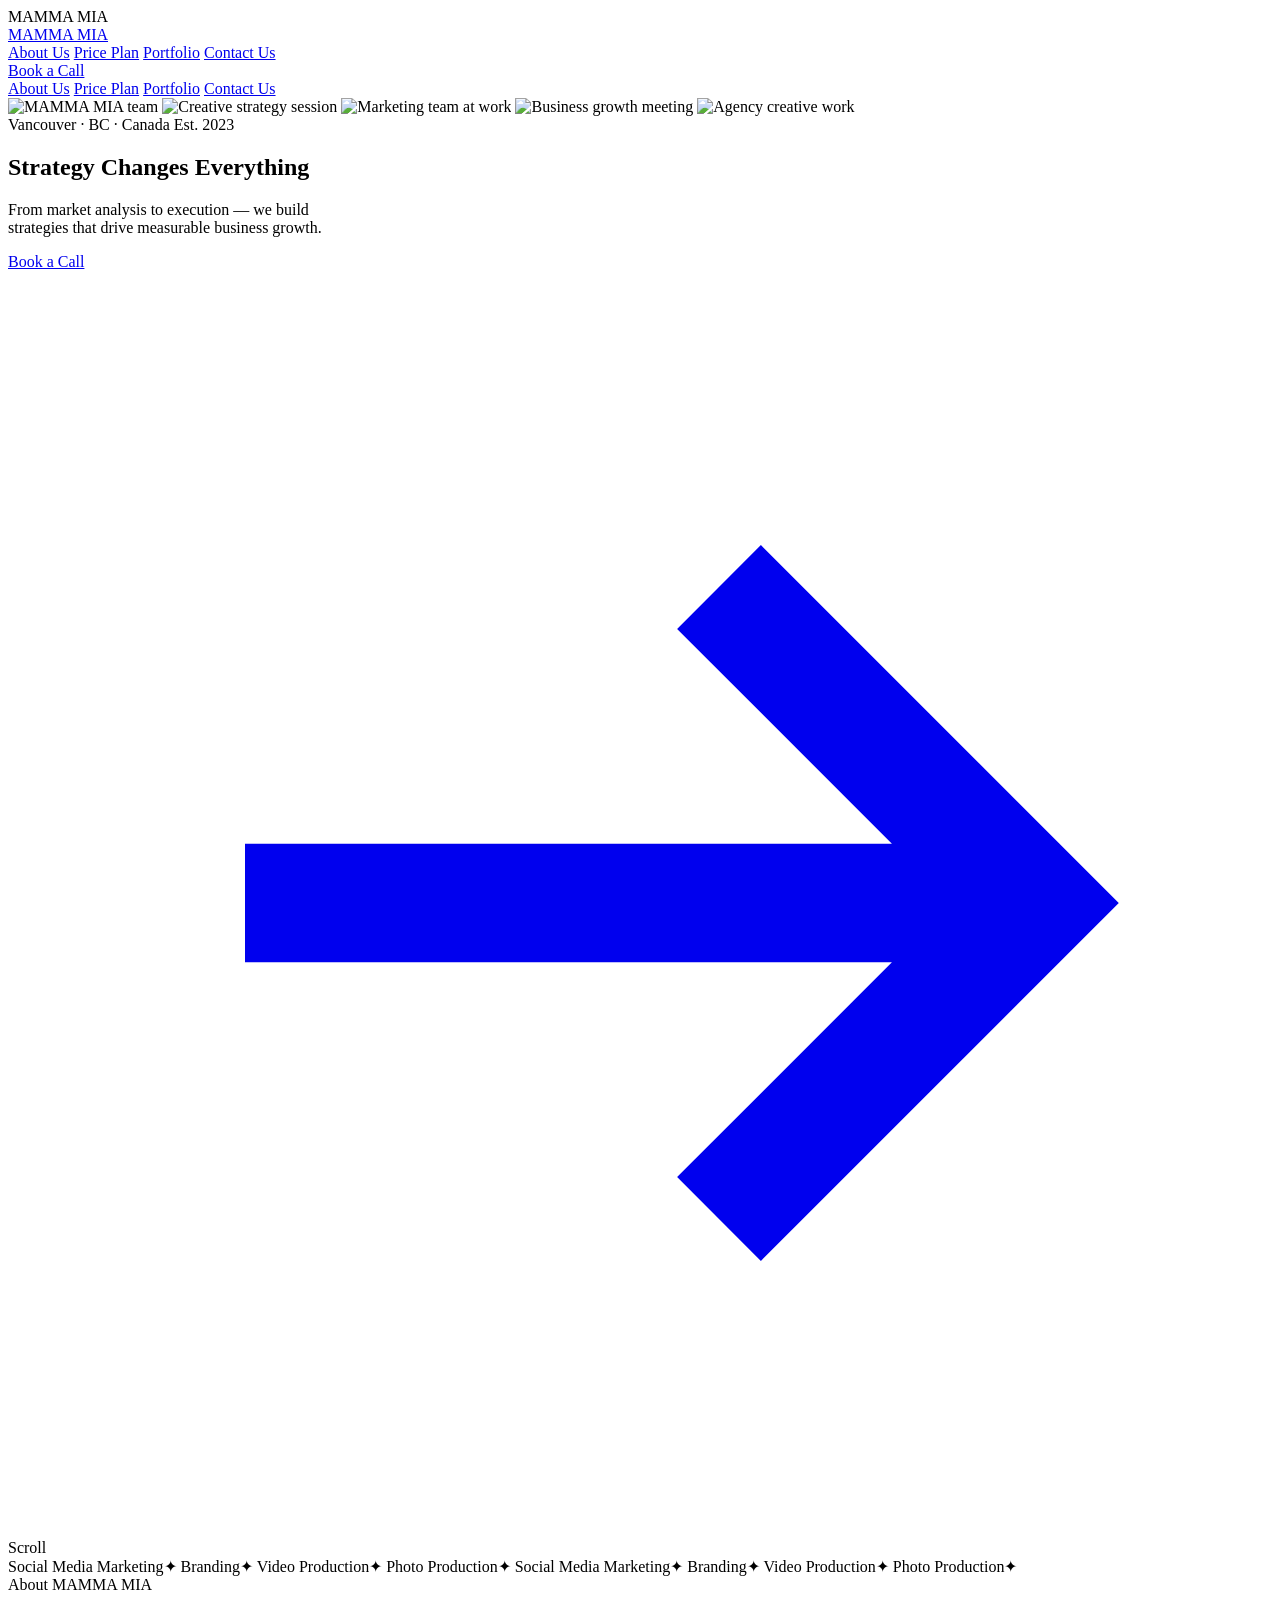
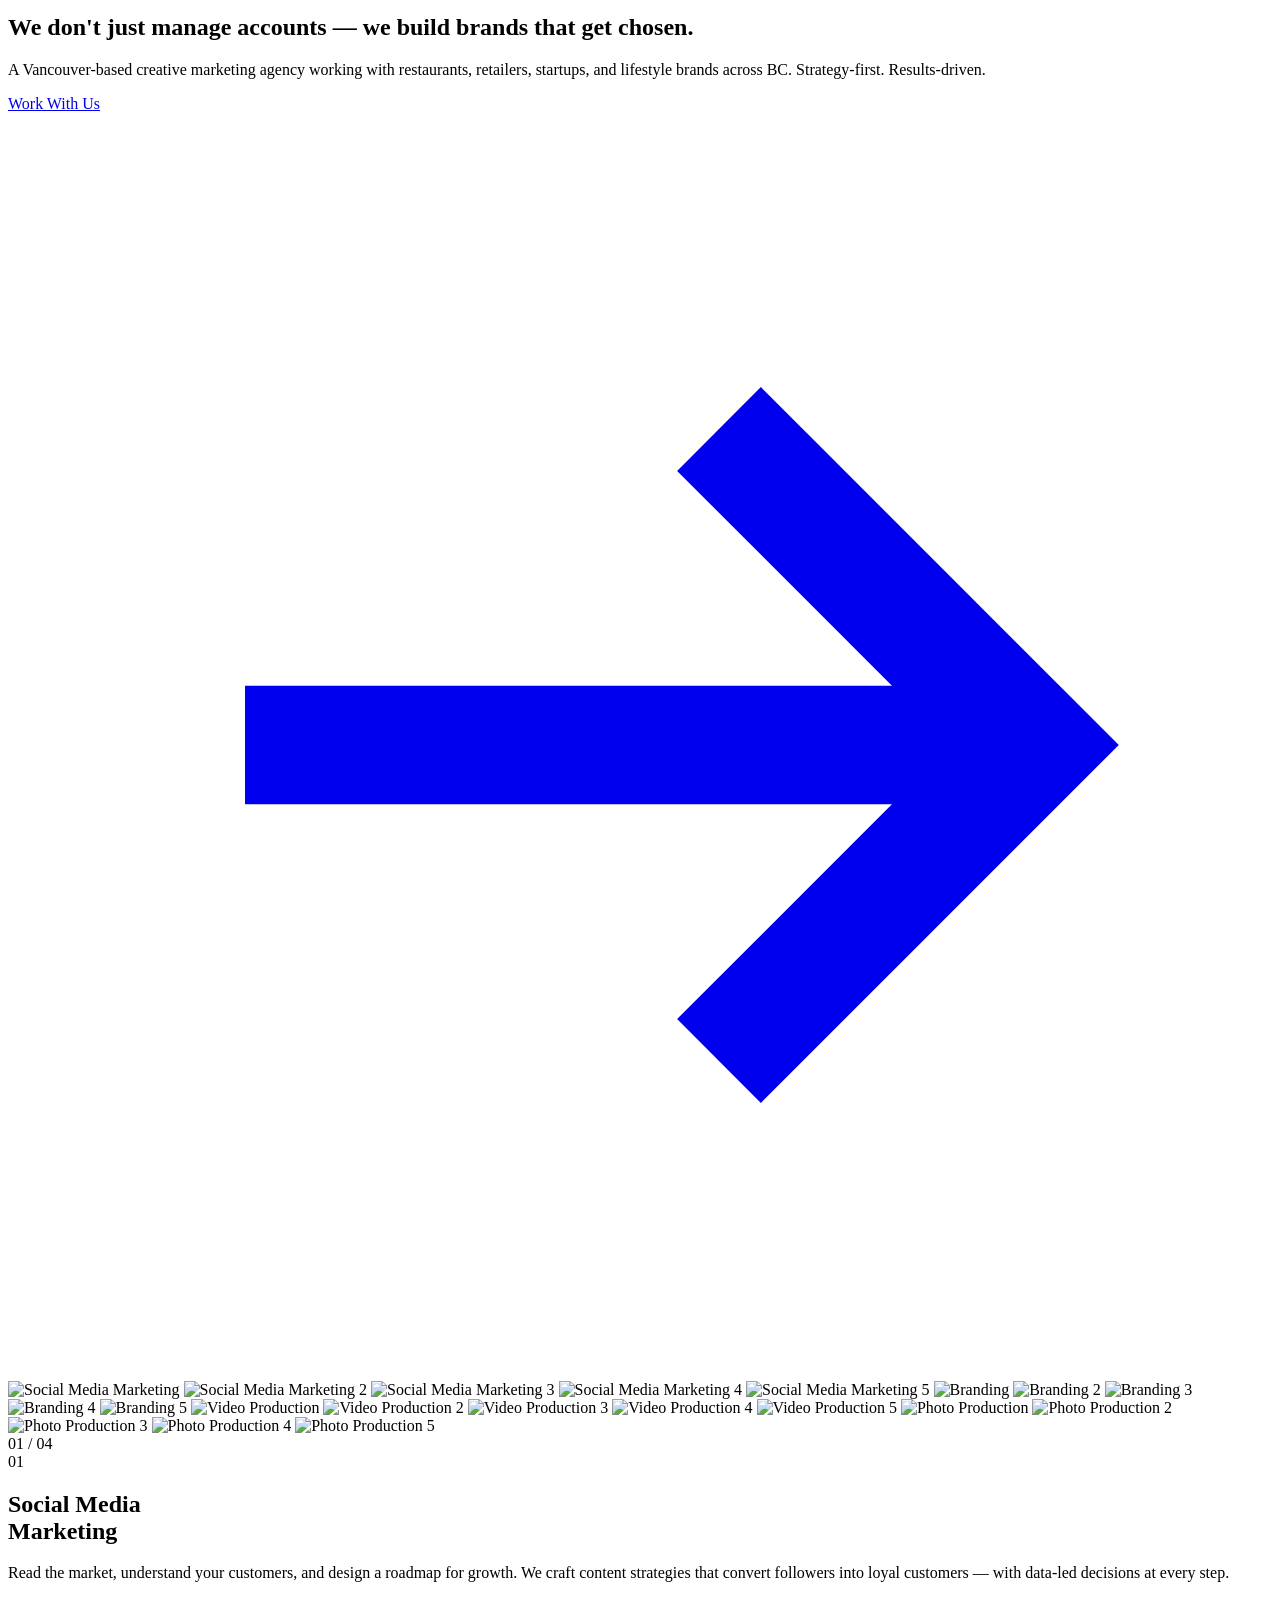
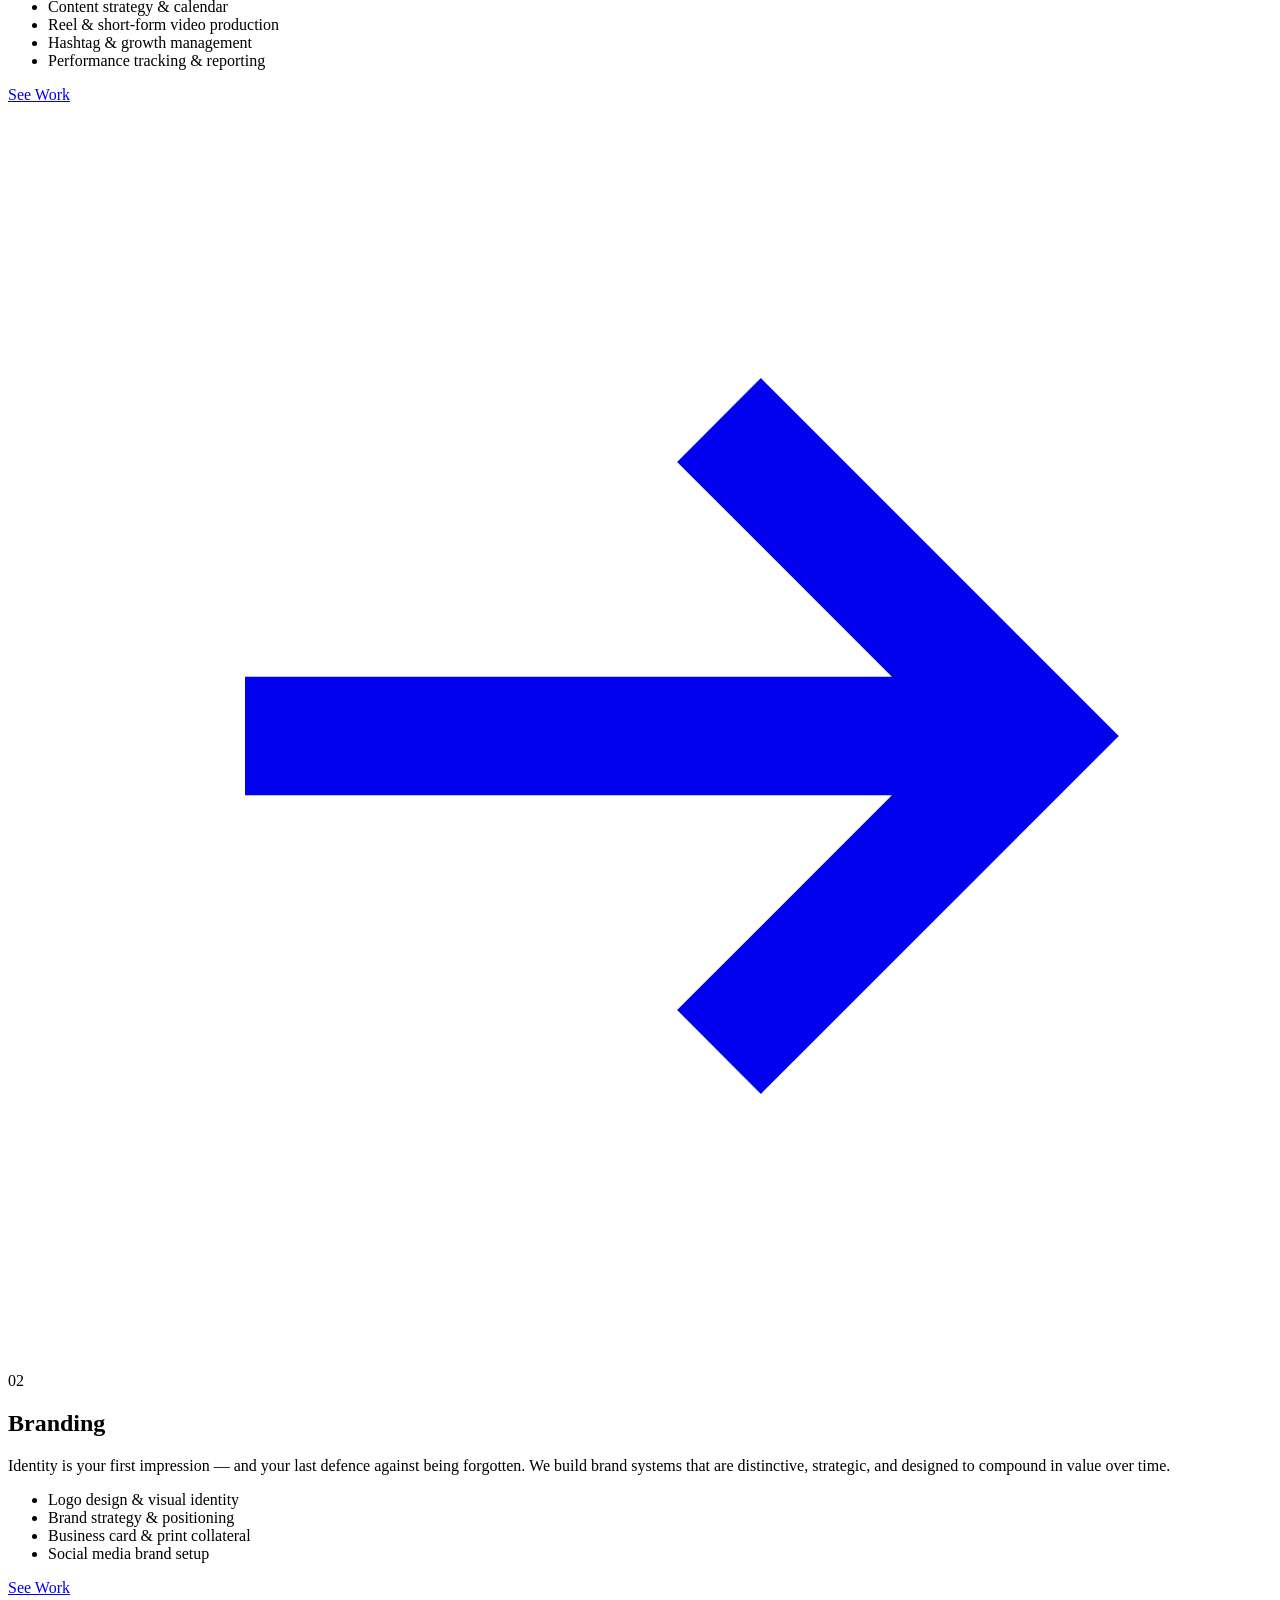
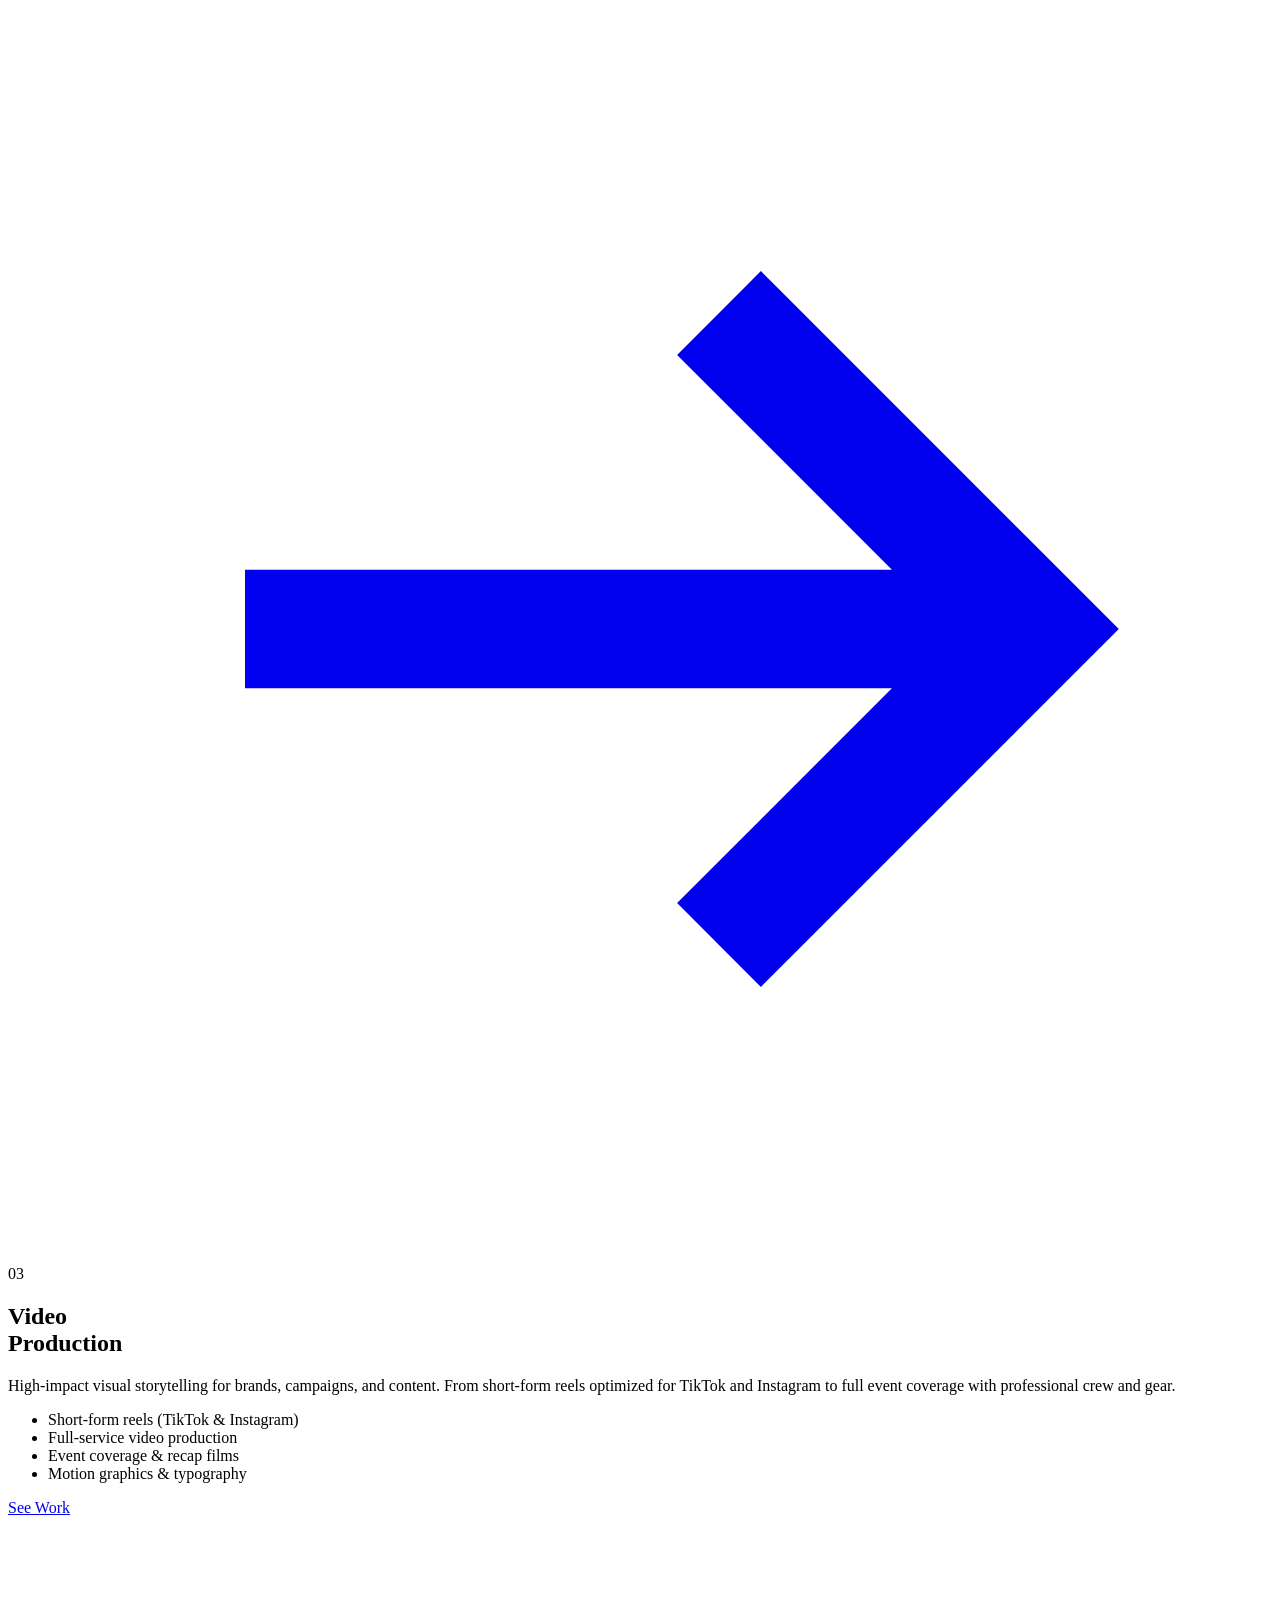
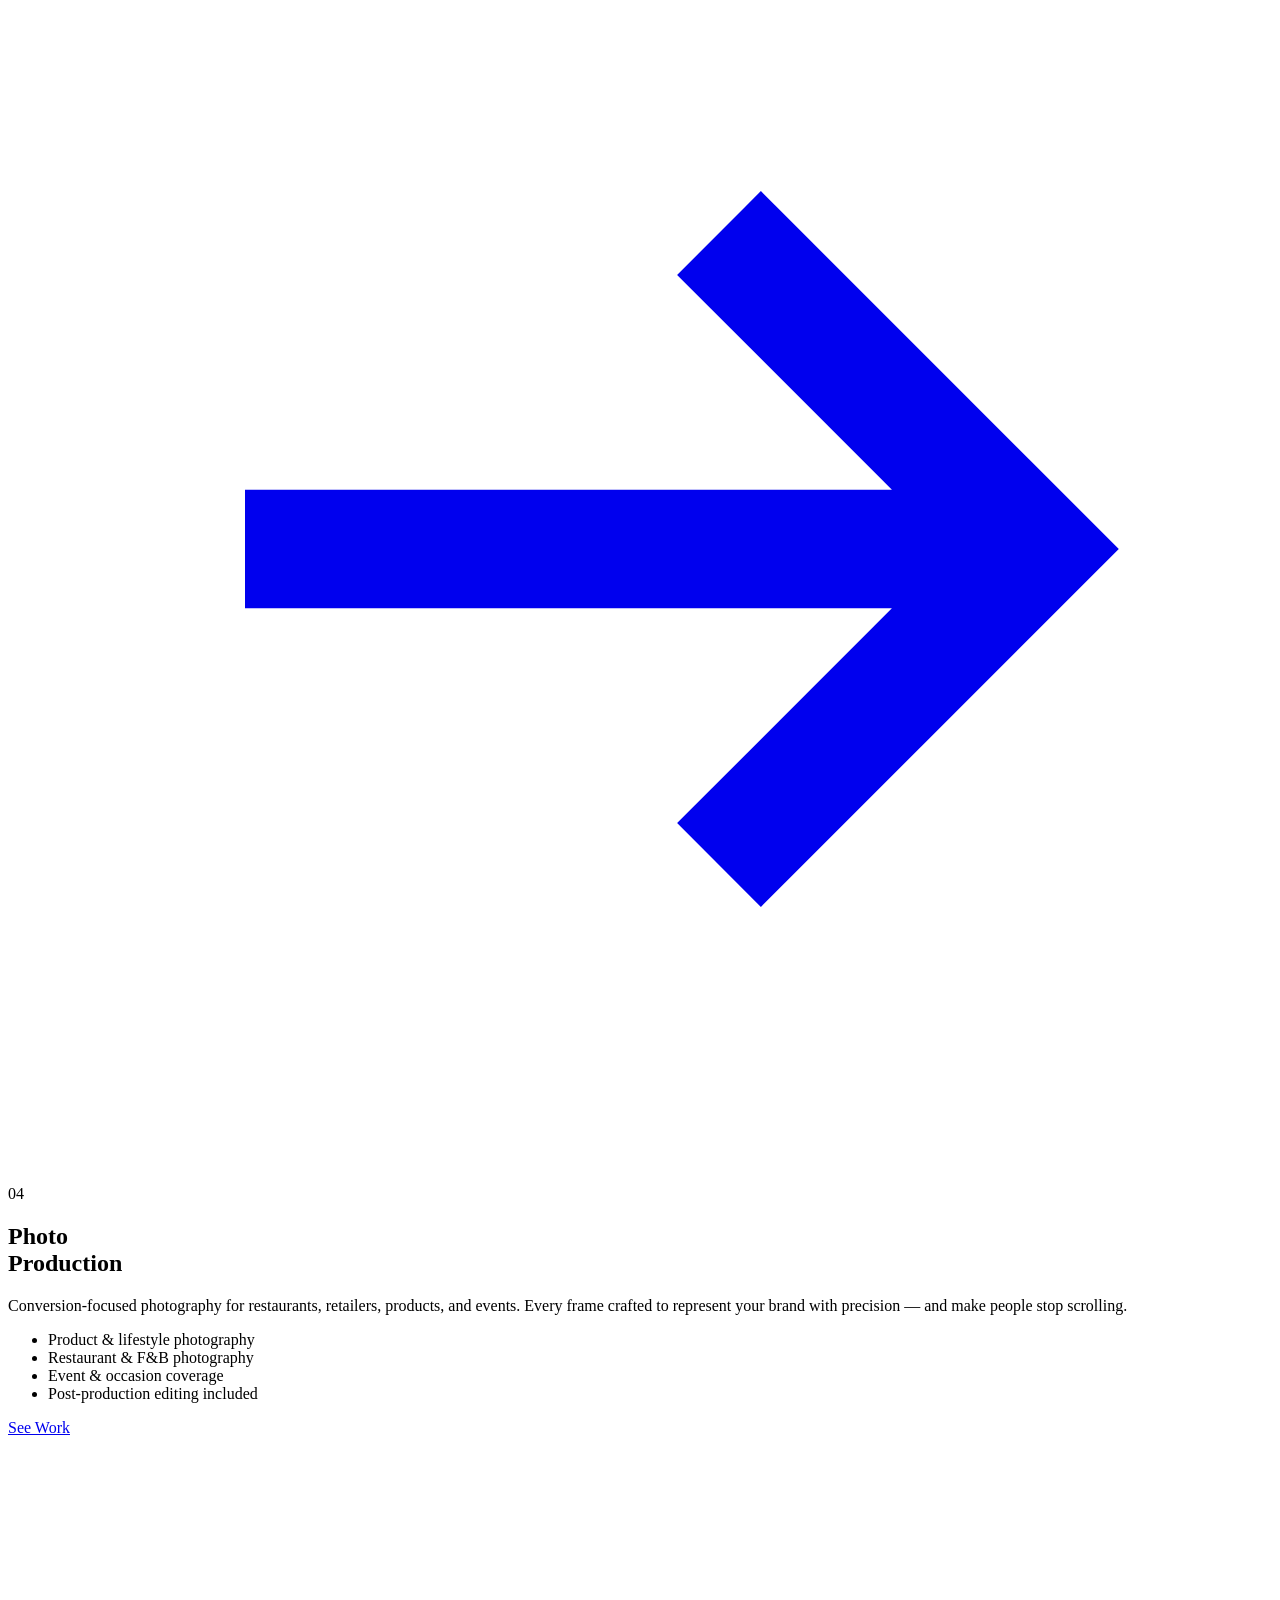
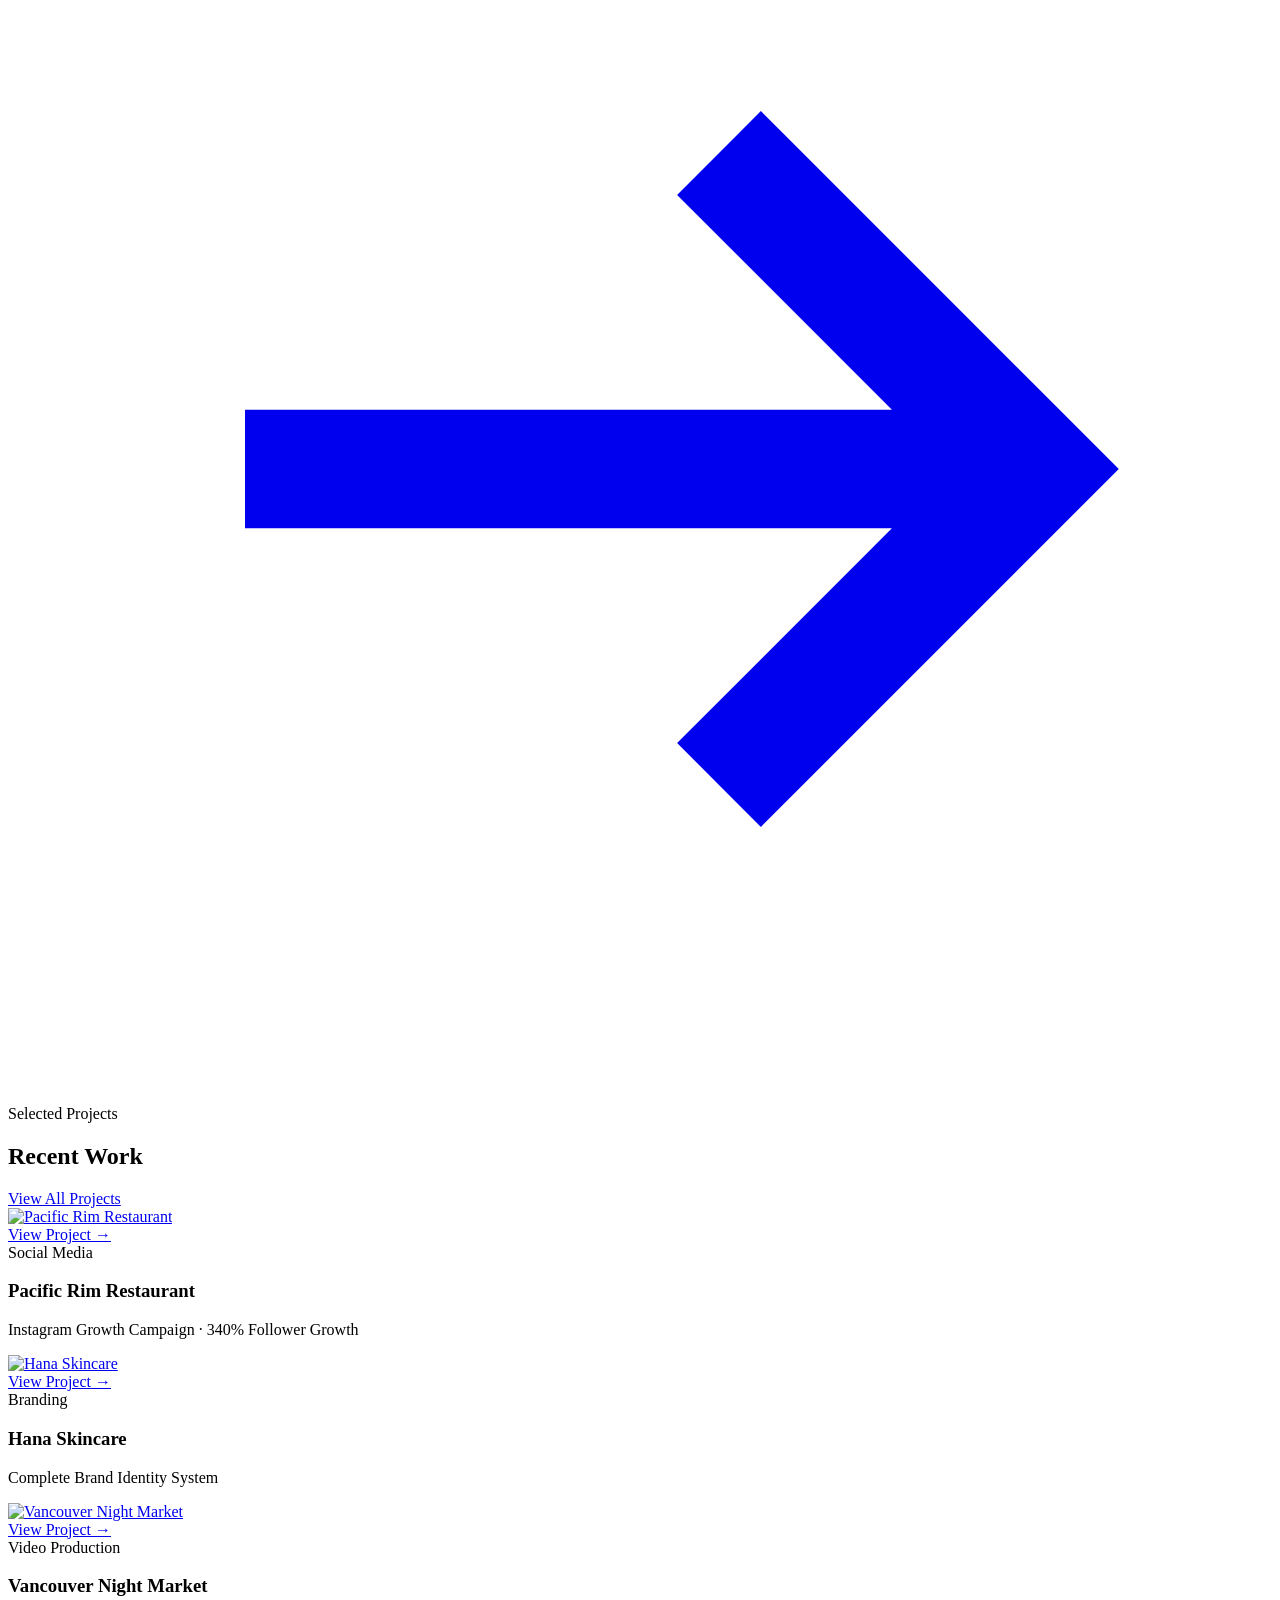
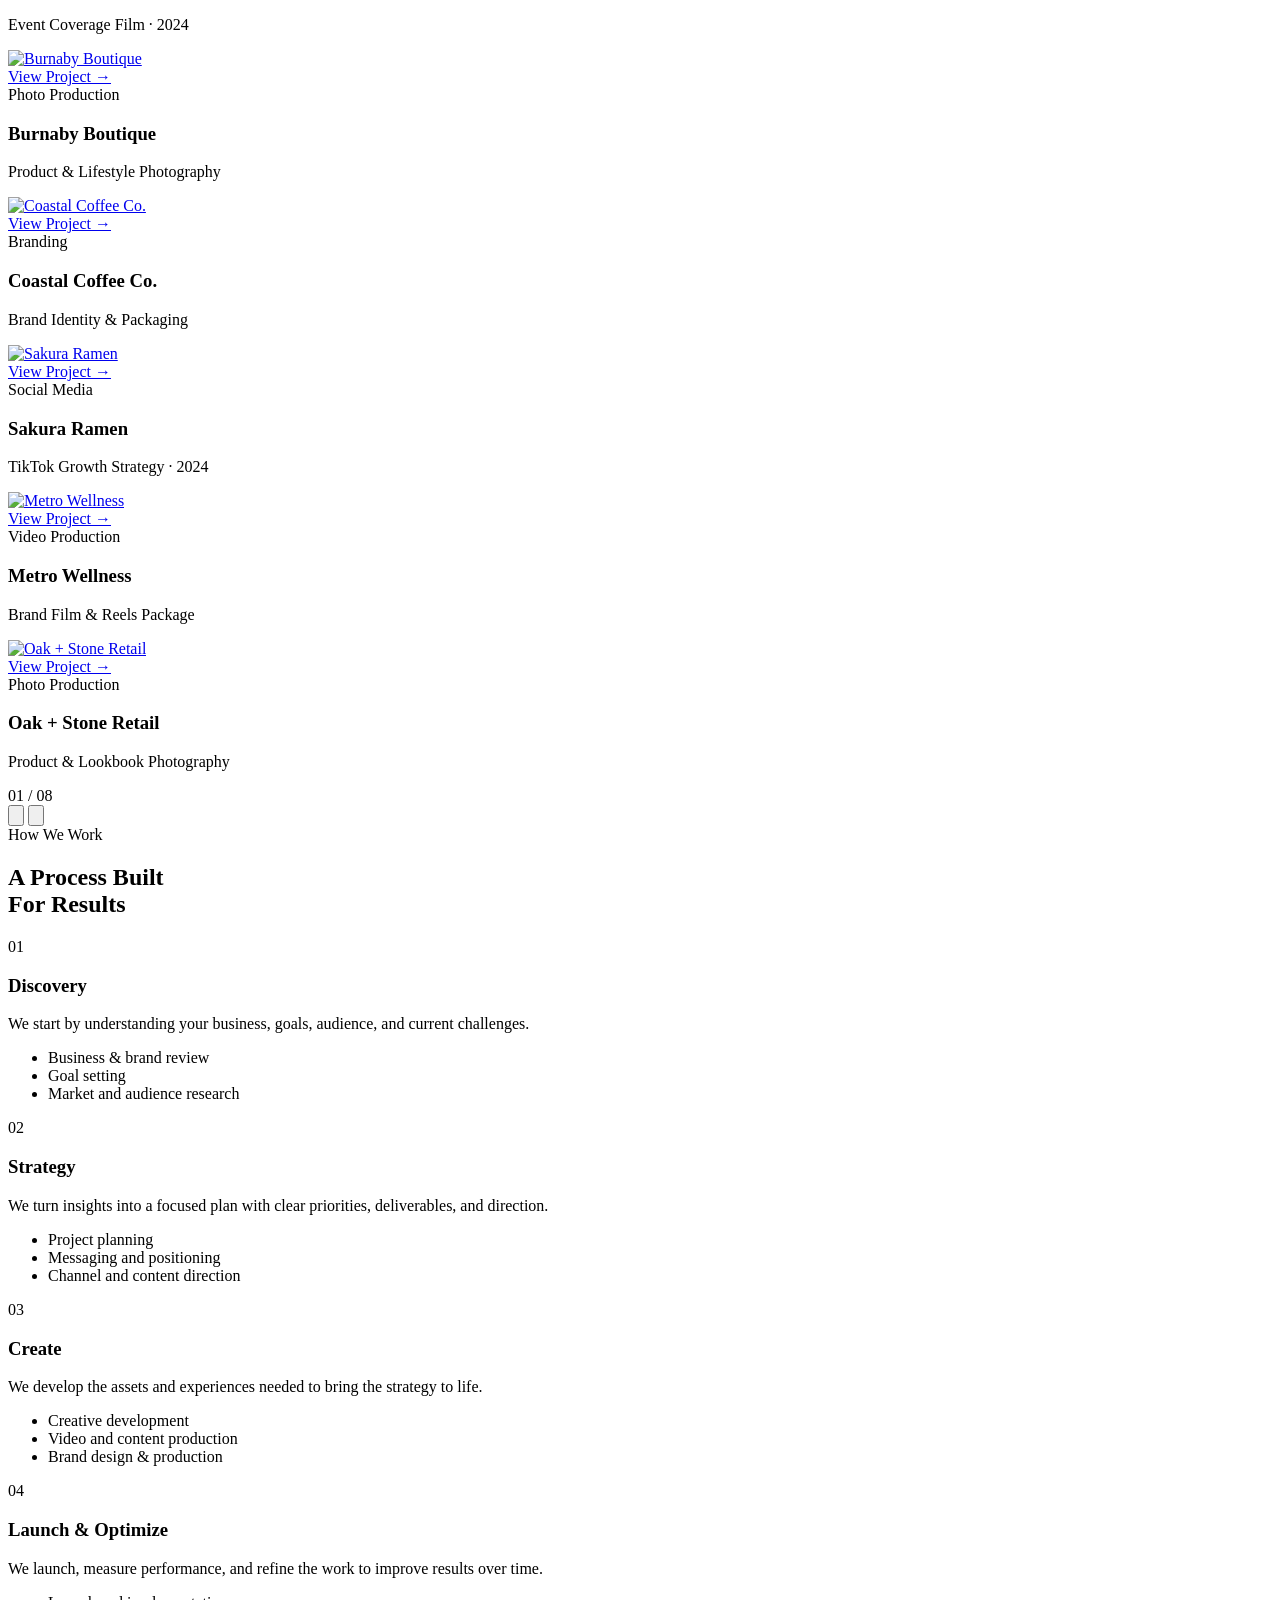
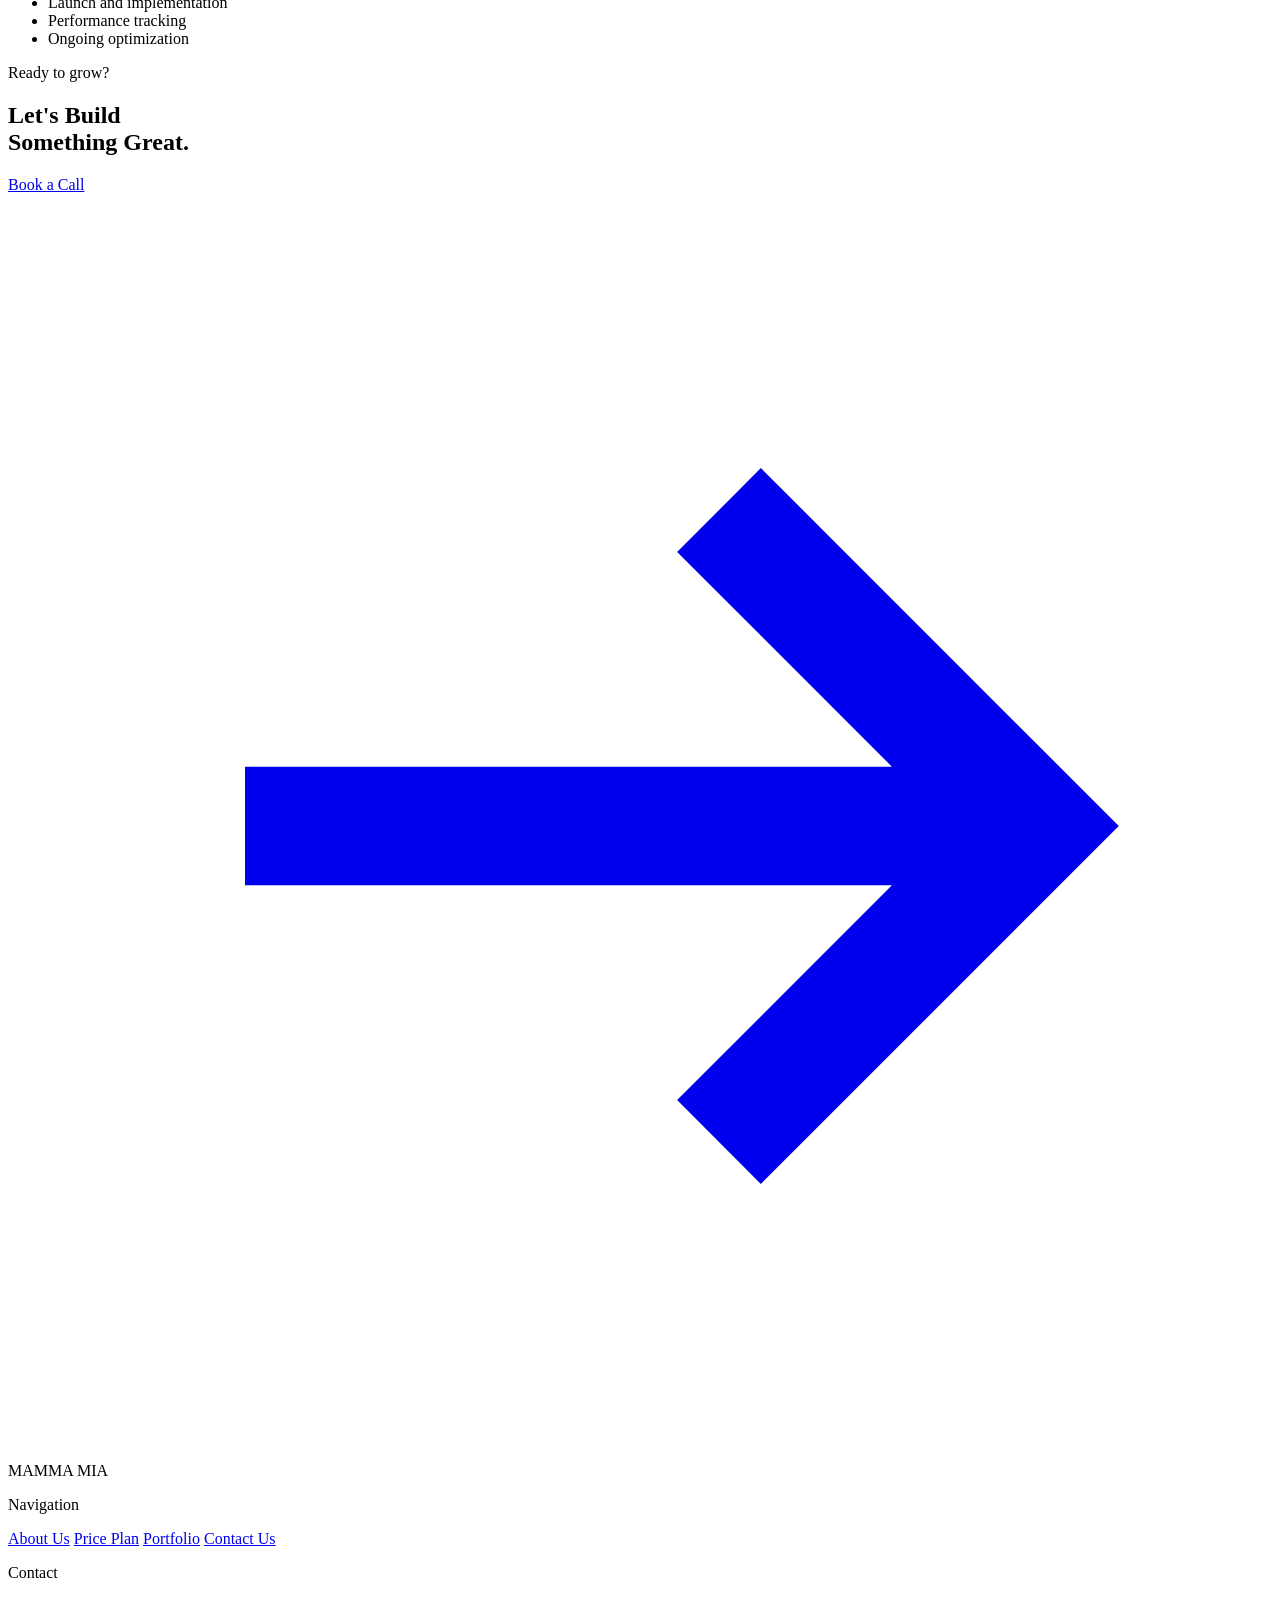
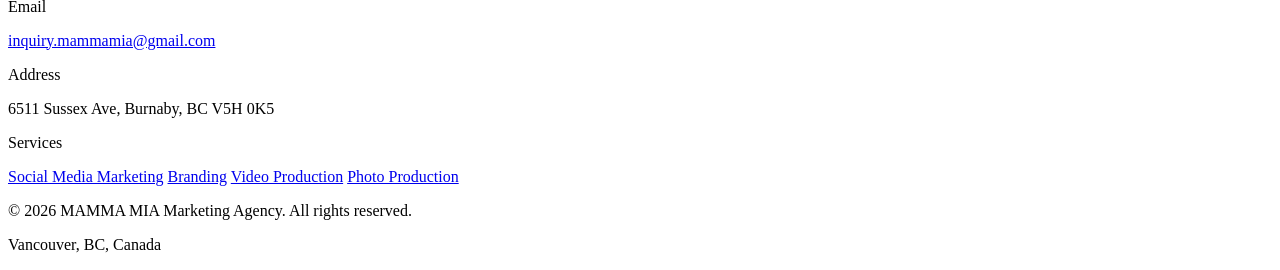
==== index.html @ 8f11d922 "Add files via upload" ====
<!DOCTYPE html>
<html lang="en">
<head>
  <meta charset="UTF-8" />
  <meta name="viewport" content="width=device-width, initial-scale=1.0" />
  <title>MAMMA MIA — Vancouver Marketing Agency</title>
  <meta name="description" content="MAMMA MIA is a Vancouver-based marketing agency specializing in Social Media Marketing, Branding, Video Production, and Photo Production." />
  <link rel="preconnect" href="https://fonts.googleapis.com" />
  <link rel="preconnect" href="https://fonts.gstatic.com" crossorigin />
  <link href="https://fonts.googleapis.com/css2?family=Bebas+Neue&family=Inter:wght@300;400;500;600;700&display=swap" rel="stylesheet" />
  <link rel="stylesheet" href="css/style.css" />
  <link rel="stylesheet" href="css/index.css" />
</head>
<body>

  <!-- Page Transition Curtain -->
  <div class="page-curtain" id="pageCurtain"></div>

  <!-- Page Loader -->
  <div class="page-loader" id="pageLoader">
    <div class="loader-logo">
      <span style="animation-delay:0.05s">M</span><span style="animation-delay:0.1s">A</span><span style="animation-delay:0.15s">M</span><span style="animation-delay:0.2s">M</span><span style="animation-delay:0.25s">A</span>&nbsp;<span style="animation-delay:0.35s">M</span><span style="animation-delay:0.4s">I</span><span style="animation-delay:0.45s">A</span>
    </div>
  </div>

  <!-- Custom Cursor -->
  <div class="cursor" id="cursor"></div>
  <div class="cursor-ring" id="cursorRing"></div>

  <!-- Progress Bar -->
  <div class="progress-bar" id="progressBar"></div>

  <!-- Navigation -->
  <nav class="nav nav--dark" id="mainNav">
    <div class="nav__inner">
      <a href="index.html" class="nav__logo">
        <span class="nav__logo-text">MAMMA MIA</span>
      </a>
      <div class="nav__links">
        <a href="index.html" class="nav__link active">About Us</a>
        <a href="price-plan.html" class="nav__link">Price Plan</a>
        <a href="portfolio.html" class="nav__link">Portfolio</a>
        <a href="contact.html" class="nav__link">Contact Us</a>
      </div>
      <a href="contact.html" class="nav__cta btn btn-outline-white"><span>Book a Call</span></a>
      <div class="nav__hamburger" id="hamburger"><span></span><span></span><span></span></div>
    </div>
  </nav>

  <!-- Mobile Menu -->
  <div class="nav__mobile-menu" id="mobileMenu">
    <a href="index.html" class="nav__mobile-link">About Us</a>
    <a href="price-plan.html" class="nav__mobile-link">Price Plan</a>
    <a href="portfolio.html" class="nav__mobile-link">Portfolio</a>
    <a href="contact.html" class="nav__mobile-link">Contact Us</a>
  </div>

  <!-- ══════════════════════════════════════════
       HERO — Full viewport, parallax image
  ══════════════════════════════════════════ -->
  <section class="hero" id="hero">
    <!-- Hero slideshow layer -->
    <div class="hero__parallax" id="heroParallax">
      <div class="hero__slides" id="heroSlides">
        <img src="https://images.unsplash.com/photo-1600880292203-757bb62b4baf?w=1920&q=85&auto=format&fit=crop"
          alt="MAMMA MIA team" class="hero__slide active" />
        <img src="https://images.unsplash.com/photo-1522202176988-66273c2fd55f?w=1920&q=85&auto=format&fit=crop"
          alt="Creative strategy session" class="hero__slide" />
        <img src="https://images.unsplash.com/photo-1552664730-d307ca884978?w=1920&q=85&auto=format&fit=crop"
          alt="Marketing team at work" class="hero__slide" />
        <img src="https://images.unsplash.com/photo-1542744173-8e7e53415bb0?w=1920&q=85&auto=format&fit=crop"
          alt="Business growth meeting" class="hero__slide" />
        <img src="https://images.unsplash.com/photo-1557804506-669a67965ba0?w=1920&q=85&auto=format&fit=crop"
          alt="Agency creative work" class="hero__slide" />
      </div>
    </div>
    <div class="hero__overlay"></div>
    <div class="hero__grid-lines"></div>

    <!-- Content -->
    <div class="container hero__content">
      <div class="hero__eyebrow">
        <span class="t-label">Vancouver · BC · Canada</span>
        <span class="hero__dot"></span>
        <span class="t-label">Est. 2023</span>
      </div>
      <!-- Split-text headline -->
      <h1 class="hero__headline">
        <span class="hero__word" data-delay="0">Strategy</span>
        <span class="hero__word hero__word--accent" data-delay="1">Changes</span>
        <span class="hero__word" data-delay="2">Everything</span>
      </h1>
      <div class="hero__bottom-row">
        <p class="hero__sub t-body">
          From market analysis to execution — we build<br />
          strategies that drive measurable business growth.
        </p>
        <div class="hero__actions">
          <a href="contact.html" class="btn btn-outline-white">
            <span>Book a Call</span>
            <svg viewBox="0 0 16 16" fill="none" stroke="currentColor" stroke-width="1.5"><path d="M3 8h10M9 4l4 4-4 4"/></svg>
          </a>
        </div>
      </div>
    </div>

    <!-- Scroll indicator -->
    <div class="hero__scroll" id="heroScroll">
      <div class="hero__scroll-line"></div>
      <span class="t-label">Scroll</span>
    </div>
  </section>

  <!-- ══════════════════════════════════════════
       MARQUEE
  ══════════════════════════════════════════ -->
  <div class="marquee-strip section--dark" aria-hidden="true">
    <div class="marquee-track" id="marqueeTrack">
      <span>Social Media Marketing</span><span class="marquee-dot">✦</span>
      <span>Branding</span><span class="marquee-dot">✦</span>
      <span>Video Production</span><span class="marquee-dot">✦</span>
      <span>Photo Production</span><span class="marquee-dot">✦</span>
      <span>Social Media Marketing</span><span class="marquee-dot">✦</span>
      <span>Branding</span><span class="marquee-dot">✦</span>
      <span>Video Production</span><span class="marquee-dot">✦</span>
      <span>Photo Production</span><span class="marquee-dot">✦</span>
    </div>
  </div>

  <!-- ══════════════════════════════════════════
       INTRO STATEMENT — Large editorial text
  ══════════════════════════════════════════ -->
  <section class="section intro-block">
    <div class="container">
      <div class="intro-block__inner">
        <span class="t-label intro-block__label reveal">About MAMMA MIA</span>
        <h2 class="intro-block__statement reveal reveal-delay-1">
          <span class="intro-line-1">We don't just manage accounts —</span>
          <span class="intro-line-2">we build brands that get chosen.</span>
        </h2>
        <div class="intro-block__sub-row reveal reveal-delay-2">
          <p class="t-body intro-block__desc">
            A Vancouver-based creative marketing agency working with restaurants, retailers, startups, and lifestyle brands across BC. Strategy-first. Results-driven.
          </p>
          <a href="contact.html" class="btn-arrow intro-block__cta">
            Work With Us
            <svg viewBox="0 0 16 16" fill="none" stroke="currentColor" stroke-width="1.5"><path d="M3 8h10M9 4l4 4-4 4"/></svg>
          </a>
        </div>
      </div>
    </div>
  </section>

  <!-- ══════════════════════════════════════════
       SERVICES — Sticky scroll storytelling
       스크롤 내리면 왼쪽 이미지가 교체되고
       오른쪽 텍스트가 고정되어 순서대로 등장
  ══════════════════════════════════════════ -->
  <section class="sticky-services" id="services" aria-label="Our Services">

    <!-- Sticky image panel (left) — 서비스별 4-6장 슬라이드 -->
    <div class="sticky-services__visual" id="stickyVisual">
      <div class="sticky-services__img-wrap" id="stickyImgWrap">

        <!-- 0: Social Media Marketing (5장) -->
        <img src="https://images.unsplash.com/photo-1611162617474-5b21e879e113?w=900&q=80&auto=format&fit=crop"
          alt="Social Media Marketing" class="sticky-services__img active" data-service="0" data-slide="0" />
        <img src="https://images.unsplash.com/photo-1432888498266-38ffec3eaf0a?w=900&q=80&auto=format&fit=crop"
          alt="Social Media Marketing 2" class="sticky-services__img" data-service="0" data-slide="1" />
        <img src="https://images.unsplash.com/photo-1460925895917-afdab827c52f?w=900&q=80&auto=format&fit=crop"
          alt="Social Media Marketing 3" class="sticky-services__img" data-service="0" data-slide="2" />
        <img src="https://images.unsplash.com/photo-1552566626-52f8b828add9?w=900&q=80&auto=format&fit=crop"
          alt="Social Media Marketing 4" class="sticky-services__img" data-service="0" data-slide="3" />
        <img src="https://images.unsplash.com/photo-1516321318423-f06f85e504b3?w=900&q=80&auto=format&fit=crop"
          alt="Social Media Marketing 5" class="sticky-services__img" data-service="0" data-slide="4" />

        <!-- 1: Branding (5장) -->
        <img src="https://images.unsplash.com/photo-1558655146-9f40138edfeb?w=900&q=80&auto=format&fit=crop"
          alt="Branding" class="sticky-services__img" data-service="1" data-slide="0" />
        <img src="https://images.unsplash.com/photo-1586717791821-3f44a563fa4c?w=900&q=80&auto=format&fit=crop"
          alt="Branding 2" class="sticky-services__img" data-service="1" data-slide="1" />
        <img src="https://images.unsplash.com/photo-1559925393-8be0ec4767c8?w=900&q=80&auto=format&fit=crop"
          alt="Branding 3" class="sticky-services__img" data-service="1" data-slide="2" />
        <img src="https://images.unsplash.com/photo-1618005182384-a83a8bd57fbe?w=900&q=80&auto=format&fit=crop"
          alt="Branding 4" class="sticky-services__img" data-service="1" data-slide="3" />
        <img src="https://images.unsplash.com/photo-1634942537034-2531766767d1?w=900&q=80&auto=format&fit=crop"
          alt="Branding 5" class="sticky-services__img" data-service="1" data-slide="4" />

        <!-- 2: Video Production (5장) -->
        <img src="https://images.unsplash.com/photo-1492691527719-9d1e07e534b4?w=900&q=80&auto=format&fit=crop"
          alt="Video Production" class="sticky-services__img" data-service="2" data-slide="0" />
        <img src="https://images.unsplash.com/photo-1492684223066-81342ee5ff30?w=900&q=80&auto=format&fit=crop"
          alt="Video Production 2" class="sticky-services__img" data-service="2" data-slide="1" />
        <img src="https://images.unsplash.com/photo-1574717024653-61fd2cf4d44d?w=900&q=80&auto=format&fit=crop"
          alt="Video Production 3" class="sticky-services__img" data-service="2" data-slide="2" />
        <img src="https://images.unsplash.com/photo-1607082348824-0a96f2a4b9da?w=900&q=80&auto=format&fit=crop"
          alt="Video Production 4" class="sticky-services__img" data-service="2" data-slide="3" />
        <img src="https://images.unsplash.com/photo-1478720568477-152d9b164e26?w=900&q=80&auto=format&fit=crop"
          alt="Video Production 5" class="sticky-services__img" data-service="2" data-slide="4" />

        <!-- 3: Photo Production (5장) -->
        <img src="https://images.unsplash.com/photo-1554048612-b6a482bc67e5?w=900&q=80&auto=format&fit=crop"
          alt="Photo Production" class="sticky-services__img" data-service="3" data-slide="0" />
        <img src="https://images.unsplash.com/photo-1556742049-0cfed4f6a45d?w=900&q=80&auto=format&fit=crop"
          alt="Photo Production 2" class="sticky-services__img" data-service="3" data-slide="1" />
        <img src="https://images.unsplash.com/photo-1441986300917-64674bd600d8?w=900&q=80&auto=format&fit=crop"
          alt="Photo Production 3" class="sticky-services__img" data-service="3" data-slide="2" />
        <img src="https://images.unsplash.com/photo-1542038374416-4e11a48e74e4?w=900&q=80&auto=format&fit=crop"
          alt="Photo Production 4" class="sticky-services__img" data-service="3" data-slide="3" />
        <img src="https://images.unsplash.com/photo-1452587925148-ce544e77e70d?w=900&q=80&auto=format&fit=crop"
          alt="Photo Production 5" class="sticky-services__img" data-service="3" data-slide="4" />

      </div>

      <!-- 슬라이드 도트 인디케이터 -->
      <div class="sticky-services__dots" id="svcDots">
        <span class="sticky-services__dot active"></span>
        <span class="sticky-services__dot"></span>
        <span class="sticky-services__dot"></span>
        <span class="sticky-services__dot"></span>
        <span class="sticky-services__dot"></span>
      </div>

      <!-- floating service counter -->
      <div class="sticky-services__counter">
        <span class="sticky-services__counter-cur" id="svcCounterCur">01</span>
        <span class="sticky-services__counter-sep">/</span>
        <span class="sticky-services__counter-total">04</span>
      </div>
    </div>

    <!-- Scrollable text panels (right) -->
    <div class="sticky-services__panels" id="stickyPanels">

      <div class="sticky-services__panel" data-index="0">
        <div class="sticky-services__panel-inner">
          <span class="t-label sticky-services__num">01</span>
          <h2 class="sticky-services__title">Social Media<br />Marketing</h2>
          <p class="t-body sticky-services__desc">Read the market, understand your customers, and design a roadmap for growth. We craft content strategies that convert followers into loyal customers — with data-led decisions at every step.</p>
          <ul class="sticky-services__list">
            <li>Content strategy &amp; calendar</li>
            <li>Reel &amp; short-form video production</li>
            <li>Hashtag &amp; growth management</li>
            <li>Performance tracking &amp; reporting</li>
          </ul>
          <a href="portfolio.html" class="btn-arrow sticky-services__link">
            See Work <svg viewBox="0 0 16 16" fill="none" stroke="currentColor" stroke-width="1.5"><path d="M3 8h10M9 4l4 4-4 4"/></svg>
          </a>
        </div>
      </div>

      <div class="sticky-services__panel" data-index="1">
        <div class="sticky-services__panel-inner">
          <span class="t-label sticky-services__num">02</span>
          <h2 class="sticky-services__title">Branding</h2>
          <p class="t-body sticky-services__desc">Identity is your first impression — and your last defence against being forgotten. We build brand systems that are distinctive, strategic, and designed to compound in value over time.</p>
          <ul class="sticky-services__list">
            <li>Logo design &amp; visual identity</li>
            <li>Brand strategy &amp; positioning</li>
            <li>Business card &amp; print collateral</li>
            <li>Social media brand setup</li>
          </ul>
          <a href="portfolio.html" class="btn-arrow sticky-services__link">
            See Work <svg viewBox="0 0 16 16" fill="none" stroke="currentColor" stroke-width="1.5"><path d="M3 8h10M9 4l4 4-4 4"/></svg>
          </a>
        </div>
      </div>

      <div class="sticky-services__panel" data-index="2">
        <div class="sticky-services__panel-inner">
          <span class="t-label sticky-services__num">03</span>
          <h2 class="sticky-services__title">Video<br />Production</h2>
          <p class="t-body sticky-services__desc">High-impact visual storytelling for brands, campaigns, and content. From short-form reels optimized for TikTok and Instagram to full event coverage with professional crew and gear.</p>
          <ul class="sticky-services__list">
            <li>Short-form reels (TikTok &amp; Instagram)</li>
            <li>Full-service video production</li>
            <li>Event coverage &amp; recap films</li>
            <li>Motion graphics &amp; typography</li>
          </ul>
          <a href="portfolio.html" class="btn-arrow sticky-services__link">
            See Work <svg viewBox="0 0 16 16" fill="none" stroke="currentColor" stroke-width="1.5"><path d="M3 8h10M9 4l4 4-4 4"/></svg>
          </a>
        </div>
      </div>

      <div class="sticky-services__panel" data-index="3">
        <div class="sticky-services__panel-inner">
          <span class="t-label sticky-services__num">04</span>
          <h2 class="sticky-services__title">Photo<br />Production</h2>
          <p class="t-body sticky-services__desc">Conversion-focused photography for restaurants, retailers, products, and events. Every frame crafted to represent your brand with precision — and make people stop scrolling.</p>
          <ul class="sticky-services__list">
            <li>Product &amp; lifestyle photography</li>
            <li>Restaurant &amp; F&amp;B photography</li>
            <li>Event &amp; occasion coverage</li>
            <li>Post-production editing included</li>
          </ul>
          <a href="portfolio.html" class="btn-arrow sticky-services__link">
            See Work <svg viewBox="0 0 16 16" fill="none" stroke="currentColor" stroke-width="1.5"><path d="M3 8h10M9 4l4 4-4 4"/></svg>
          </a>
        </div>
      </div>

    </div>
  </section>

  <!-- ══════════════════════════════════════════
       RECENT WORK — Horizontal scroll cards
  ══════════════════════════════════════════ -->
  <section class="section recent-work" id="work">
    <div class="container">
      <div class="recent-work__header">
        <div>
          <span class="t-label reveal" style="color:var(--color-accent)">Selected Projects</span>
          <h2 class="recent-work__title reveal reveal-delay-1">Recent Work</h2>
        </div>
        <a href="portfolio.html" class="btn btn-outline reveal reveal-delay-2">
          <span>View All Projects</span>
        </a>
      </div>
    </div>

    <!-- Horizontal scroll track -->
    <div class="work-hscroll" id="workHScroll">
      <div class="work-hscroll__track" id="workTrack">

        <article class="work-card">
          <a href="portfolio.html" class="work-card__img-wrap">
            <img src="https://images.unsplash.com/photo-1414235077428-338989a2e8c0?w=700&q=80&auto=format&fit=crop"
              alt="Pacific Rim Restaurant" loading="lazy" />
            <div class="work-card__overlay"><span>View Project →</span></div>
          </a>
          <div class="work-card__meta">
            <span class="work-card__cat t-label">Social Media</span>
            <h3 class="work-card__title">Pacific Rim Restaurant</h3>
            <p class="work-card__sub">Instagram Growth Campaign · 340% Follower Growth</p>
          </div>
        </article>

        <article class="work-card">
          <a href="portfolio.html" class="work-card__img-wrap">
            <img src="https://images.unsplash.com/photo-1586717791821-3f44a563fa4c?w=700&q=80&auto=format&fit=crop"
              alt="Hana Skincare" loading="lazy" />
            <div class="work-card__overlay"><span>View Project →</span></div>
          </a>
          <div class="work-card__meta">
            <span class="work-card__cat t-label">Branding</span>
            <h3 class="work-card__title">Hana Skincare</h3>
            <p class="work-card__sub">Complete Brand Identity System</p>
          </div>
        </article>

        <article class="work-card">
          <a href="portfolio.html" class="work-card__img-wrap">
            <img src="https://images.unsplash.com/photo-1492684223066-81342ee5ff30?w=700&q=80&auto=format&fit=crop"
              alt="Vancouver Night Market" loading="lazy" />
            <div class="work-card__overlay"><span>View Project →</span></div>
          </a>
          <div class="work-card__meta">
            <span class="work-card__cat t-label">Video Production</span>
            <h3 class="work-card__title">Vancouver Night Market</h3>
            <p class="work-card__sub">Event Coverage Film · 2024</p>
          </div>
        </article>

        <article class="work-card">
          <a href="portfolio.html" class="work-card__img-wrap">
            <img src="https://images.unsplash.com/photo-1556742049-0cfed4f6a45d?w=700&q=80&auto=format&fit=crop"
              alt="Burnaby Boutique" loading="lazy" />
            <div class="work-card__overlay"><span>View Project →</span></div>
          </a>
          <div class="work-card__meta">
            <span class="work-card__cat t-label">Photo Production</span>
            <h3 class="work-card__title">Burnaby Boutique</h3>
            <p class="work-card__sub">Product &amp; Lifestyle Photography</p>
          </div>
        </article>

        <article class="work-card">
          <a href="portfolio.html" class="work-card__img-wrap">
            <img src="https://images.unsplash.com/photo-1559925393-8be0ec4767c8?w=700&q=80&auto=format&fit=crop"
              alt="Coastal Coffee Co." loading="lazy" />
            <div class="work-card__overlay"><span>View Project →</span></div>
          </a>
          <div class="work-card__meta">
            <span class="work-card__cat t-label">Branding</span>
            <h3 class="work-card__title">Coastal Coffee Co.</h3>
            <p class="work-card__sub">Brand Identity &amp; Packaging</p>
          </div>
        </article>

        <article class="work-card">
          <a href="portfolio.html" class="work-card__img-wrap">
            <img src="https://images.unsplash.com/photo-1552566626-52f8b828add9?w=700&q=80&auto=format&fit=crop"
              alt="Sakura Ramen" loading="lazy" />
            <div class="work-card__overlay"><span>View Project →</span></div>
          </a>
          <div class="work-card__meta">
            <span class="work-card__cat t-label">Social Media</span>
            <h3 class="work-card__title">Sakura Ramen</h3>
            <p class="work-card__sub">TikTok Growth Strategy · 2024</p>
          </div>
        </article>

        <article class="work-card">
          <a href="portfolio.html" class="work-card__img-wrap">
            <img src="https://images.unsplash.com/photo-1607082348824-0a96f2a4b9da?w=700&q=80&auto=format&fit=crop"
              alt="Metro Wellness" loading="lazy" />
            <div class="work-card__overlay"><span>View Project →</span></div>
          </a>
          <div class="work-card__meta">
            <span class="work-card__cat t-label">Video Production</span>
            <h3 class="work-card__title">Metro Wellness</h3>
            <p class="work-card__sub">Brand Film &amp; Reels Package</p>
          </div>
        </article>

        <article class="work-card">
          <a href="portfolio.html" class="work-card__img-wrap">
            <img src="https://images.unsplash.com/photo-1441986300917-64674bd600d8?w=700&q=80&auto=format&fit=crop"
              alt="Oak + Stone Retail" loading="lazy" />
            <div class="work-card__overlay"><span>View Project →</span></div>
          </a>
          <div class="work-card__meta">
            <span class="work-card__cat t-label">Photo Production</span>
            <h3 class="work-card__title">Oak + Stone Retail</h3>
            <p class="work-card__sub">Product &amp; Lookbook Photography</p>
          </div>
        </article>

      </div>
    </div>

    <!-- Arrow nav + counter -->
    <div class="container">
      <div class="work-nav reveal">
        <div class="work-nav__counter">
          <span class="work-nav__cur" id="workNavCur">01</span>
          <span class="work-nav__sep">/</span>
          <span class="work-nav__total" id="workNavTotal">08</span>
        </div>
        <div class="work-nav__btns">
          <button class="work-nav__btn" id="workNavPrev" aria-label="Previous">
            <svg viewBox="0 0 24 24" fill="none" stroke="currentColor" stroke-width="2"><path d="M15 19l-7-7 7-7"/></svg>
          </button>
          <button class="work-nav__btn" id="workNavNext" aria-label="Next">
            <svg viewBox="0 0 24 24" fill="none" stroke="currentColor" stroke-width="2"><path d="M9 5l7 7-7 7"/></svg>
          </button>
        </div>
      </div>
    </div>
  </section>

  <!-- ══════════════════════════════════════════
       PROCESS — 4 steps with animated bars
  ══════════════════════════════════════════ -->
  <section class="section process" id="process">
    <div class="container">
      <div class="section-label-row reveal">
        <span class="t-label">How We Work</span>
        <div class="rule"></div>
      </div>
      <h2 class="process__headline t-headline reveal">A Process Built<br />For Results</h2>
      <div class="process__steps">
        <div class="process__step reveal">
          <div class="process__step-bar"></div>
          <div class="process__step-inner">
            <div class="process__step-header">
              <span class="process__step-num t-label">01</span>
              <h3 class="process__step-title">Discovery</h3>
            </div>
            <p class="process__step-desc t-body-sm">We start by understanding your business, goals, audience, and current challenges.</p>
            <ul class="process__step-list">
              <li>Business &amp; brand review</li>
              <li>Goal setting</li>
              <li>Market and audience research</li>
            </ul>
          </div>
        </div>
        <div class="process__step reveal reveal-delay-1">
          <div class="process__step-bar"></div>
          <div class="process__step-inner">
            <div class="process__step-header">
              <span class="process__step-num t-label">02</span>
              <h3 class="process__step-title">Strategy</h3>
            </div>
            <p class="process__step-desc t-body-sm">We turn insights into a focused plan with clear priorities, deliverables, and direction.</p>
            <ul class="process__step-list">
              <li>Project planning</li>
              <li>Messaging and positioning</li>
              <li>Channel and content direction</li>
            </ul>
          </div>
        </div>
        <div class="process__step reveal reveal-delay-2">
          <div class="process__step-bar"></div>
          <div class="process__step-inner">
            <div class="process__step-header">
              <span class="process__step-num t-label">03</span>
              <h3 class="process__step-title">Create</h3>
            </div>
            <p class="process__step-desc t-body-sm">We develop the assets and experiences needed to bring the strategy to life.</p>
            <ul class="process__step-list">
              <li>Creative development</li>
              <li>Video and content production</li>
              <li>Brand design &amp; production</li>
            </ul>
          </div>
        </div>
        <div class="process__step reveal reveal-delay-3">
          <div class="process__step-bar"></div>
          <div class="process__step-inner">
            <div class="process__step-header">
              <span class="process__step-num t-label">04</span>
              <h3 class="process__step-title">Launch &amp; Optimize</h3>
            </div>
            <p class="process__step-desc t-body-sm">We launch, measure performance, and refine the work to improve results over time.</p>
            <ul class="process__step-list">
              <li>Launch and implementation</li>
              <li>Performance tracking</li>
              <li>Ongoing optimization</li>
            </ul>
          </div>
        </div>
      </div>
    </div>
  </section>

  <!-- ══════════════════════════════════════════
       CTA — Dark band
  ══════════════════════════════════════════ -->
  <section class="cta-band section--dark" id="cta">
    <div class="container cta-band__inner">
      <div class="cta-band__left reveal">
        <span class="t-label" style="color:var(--color-accent)">Ready to grow?</span>
        <h2 class="cta-band__headline">Let's Build<br />Something Great.</h2>
      </div>
      <div class="cta-band__actions reveal reveal-delay-1">
        <a href="contact.html" class="btn btn-outline-white">
          <span>Book a Call</span>
          <svg viewBox="0 0 16 16" fill="none" stroke="currentColor" stroke-width="1.5"><path d="M3 8h10M9 4l4 4-4 4"/></svg>
        </a>

      </div>
    </div>
  </section>

  <!-- ══════════════════════════════════════════
       FOOTER
  ══════════════════════════════════════════ -->
  <footer class="footer">
    <div class="container">
      <div class="footer__brand-name">MAMMA MIA</div>
      <div class="footer__top">
        <div class="footer__col">
          <p class="footer__col-title">Navigation</p>
          <nav class="footer__col-links">
            <a href="index.html" class="footer__col-link">About Us</a>
            <a href="price-plan.html" class="footer__col-link">Price Plan</a>
            <a href="portfolio.html" class="footer__col-link">Portfolio</a>
            <a href="contact.html" class="footer__col-link">Contact Us</a>
          </nav>
        </div>
        <div class="footer__col">
          <p class="footer__col-title">Contact</p>
          <div class="footer__contact-item">
            <p class="footer__contact-label">Email</p>
            <a href="mailto:inquiry.mammamia@gmail.com" class="footer__contact-value footer__col-link">inquiry.mammamia@gmail.com</a>
          </div>
          <div class="footer__contact-item">
            <p class="footer__contact-label">Address</p>
            <p class="footer__contact-value">6511 Sussex Ave, Burnaby, BC V5H 0K5</p>
          </div>
        </div>
        <div class="footer__col">
          <p class="footer__col-title">Services</p>
          <nav class="footer__col-links">
            <a href="price-plan.html#social" class="footer__col-link">Social Media Marketing</a>
            <a href="price-plan.html#branding" class="footer__col-link">Branding</a>
            <a href="price-plan.html#video" class="footer__col-link">Video Production</a>
            <a href="price-plan.html#photo" class="footer__col-link">Photo Production</a>
          </nav>
        </div>
      </div>
      <div class="footer__bottom">
        <p class="footer__copy">© 2026 MAMMA MIA Marketing Agency. All rights reserved.</p>
        <p class="footer__copy">Vancouver, BC, Canada</p>
      </div>
    </div>
  </footer>

  <script src="js/main.js"></script>
  <script src="js/index.js"></script>
</body>
</html>
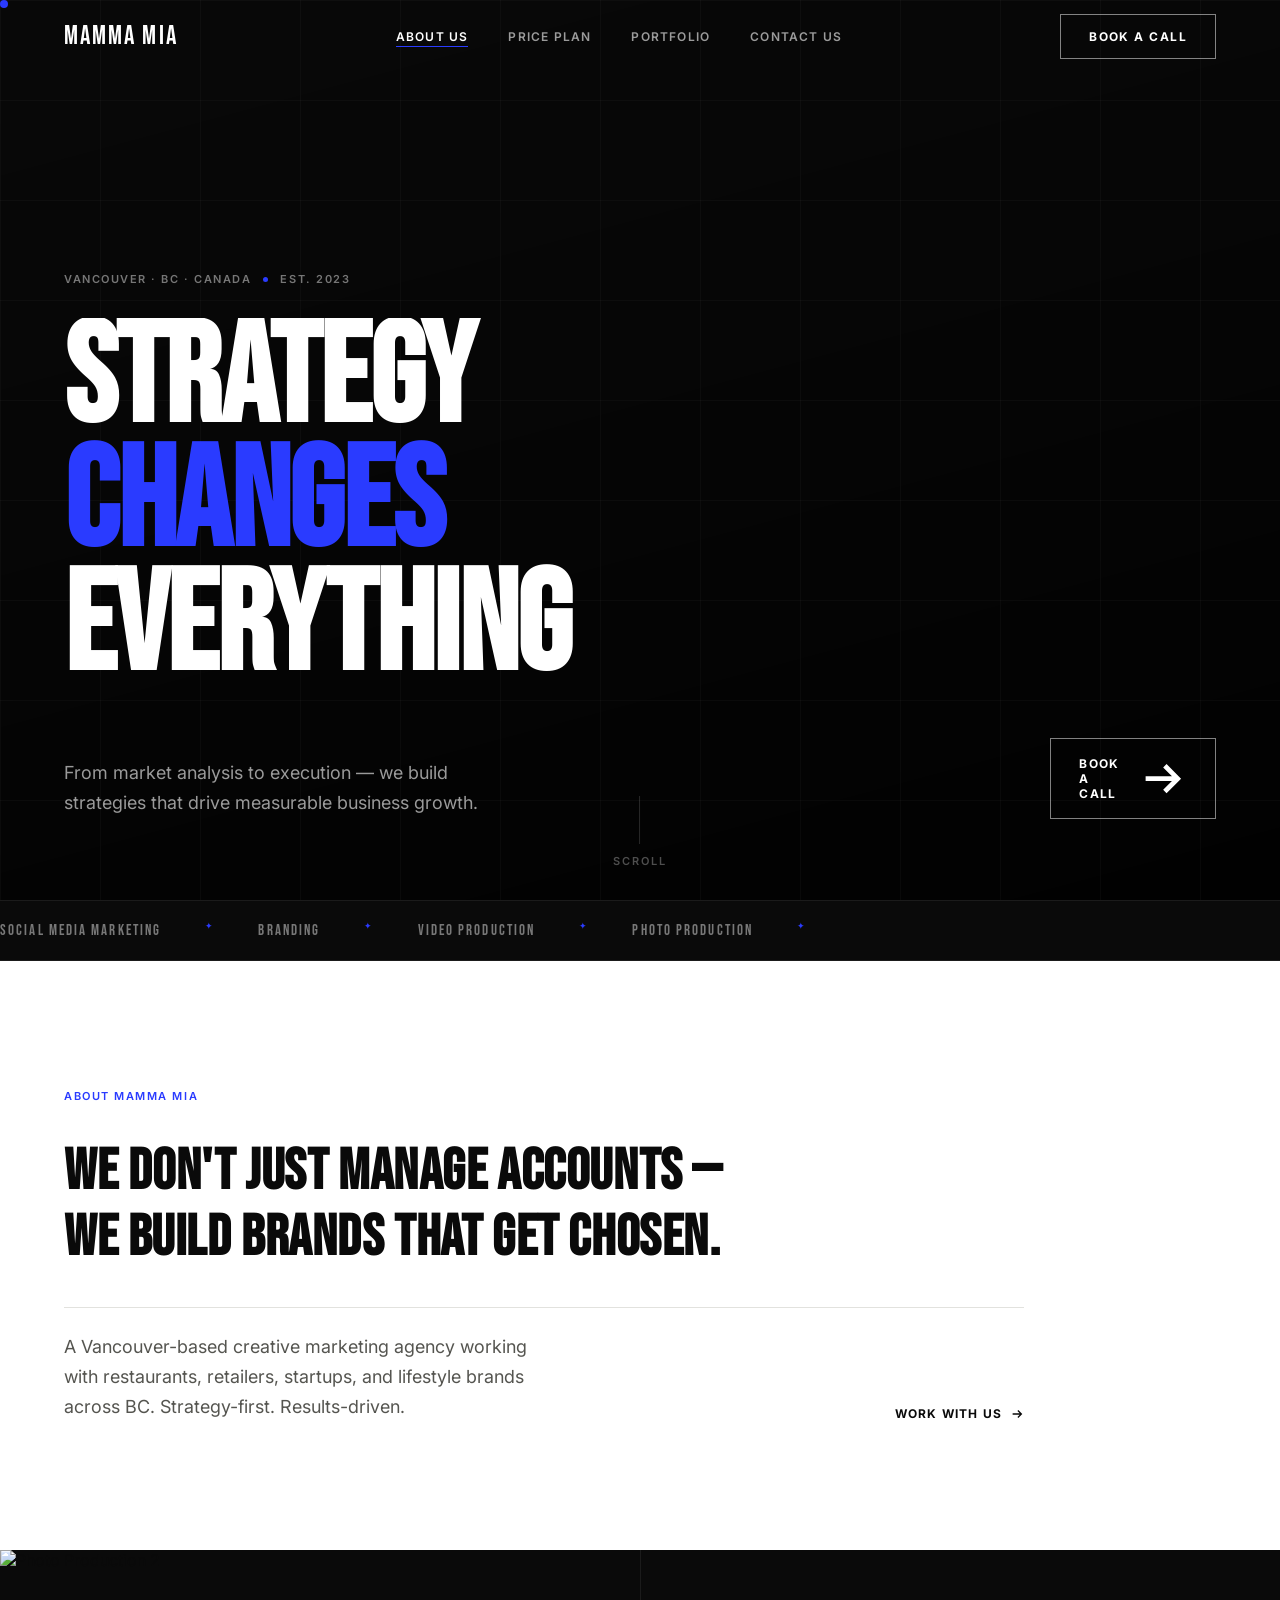
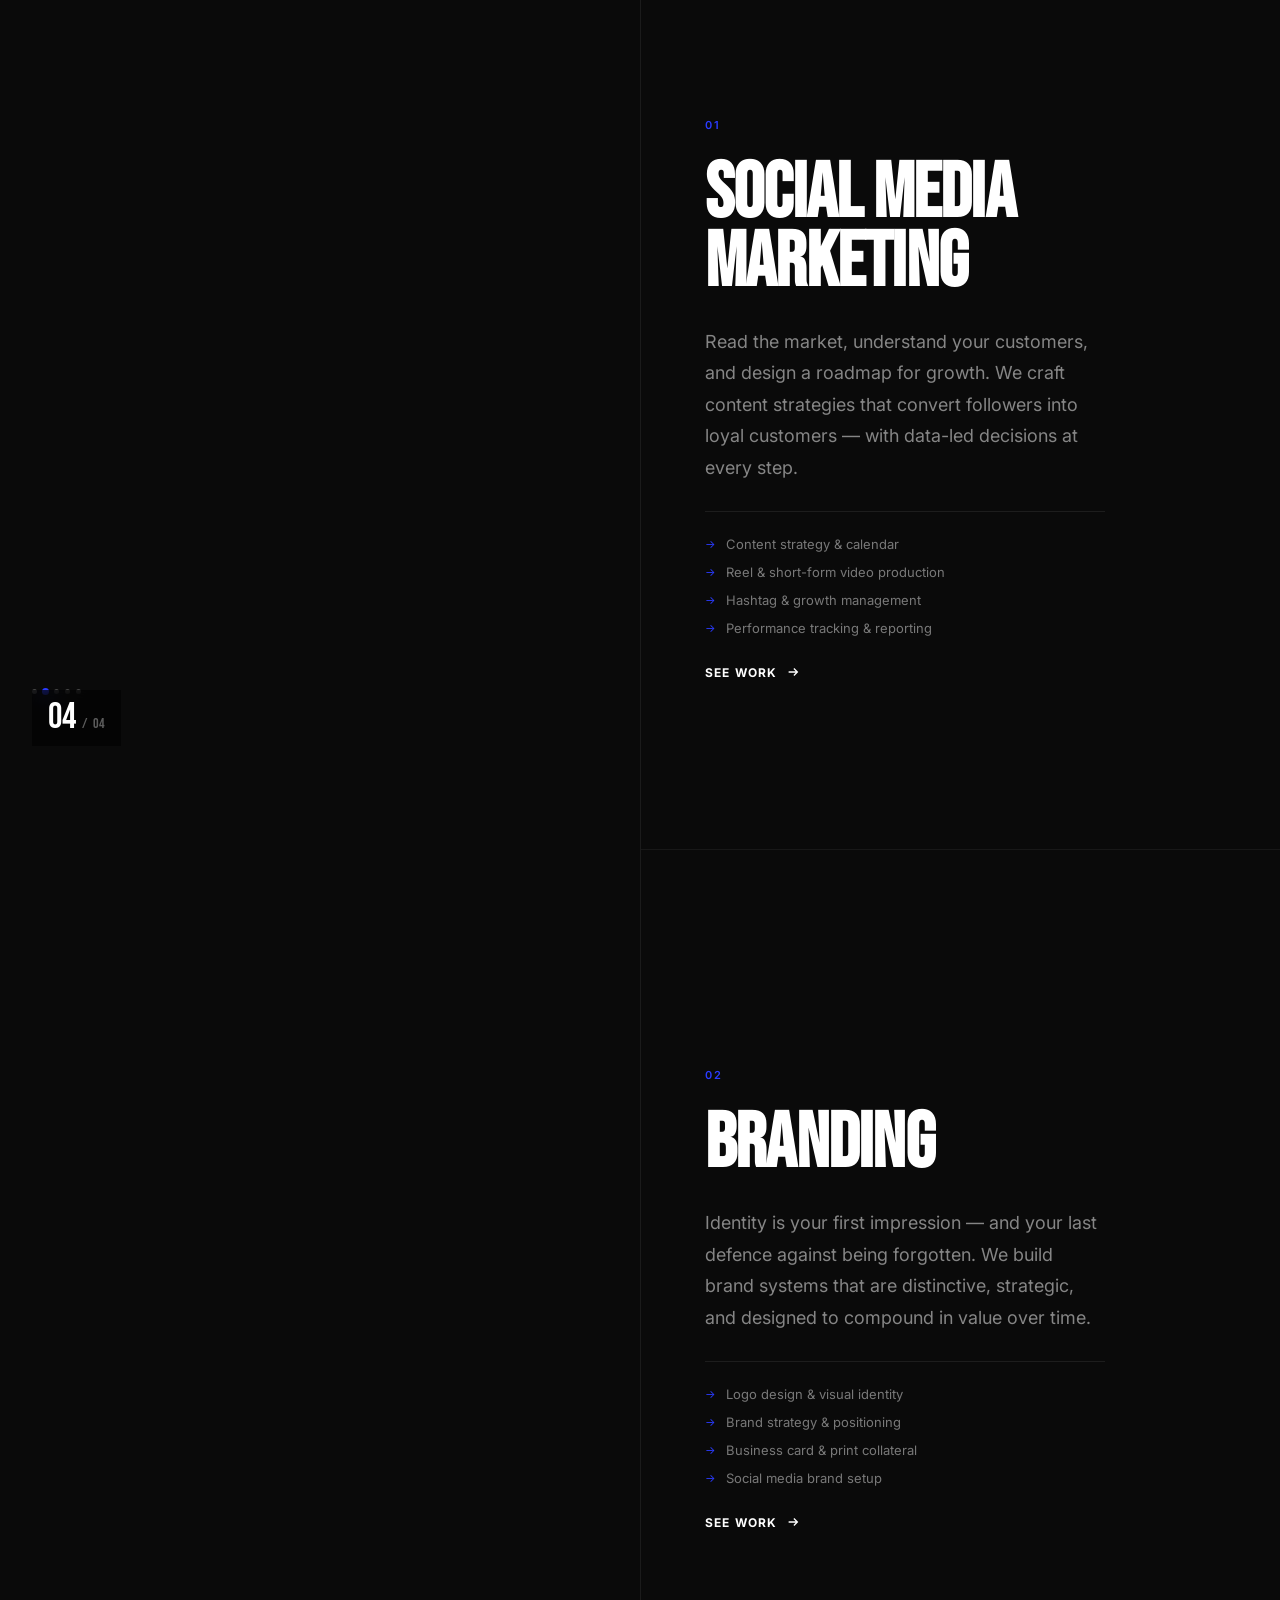
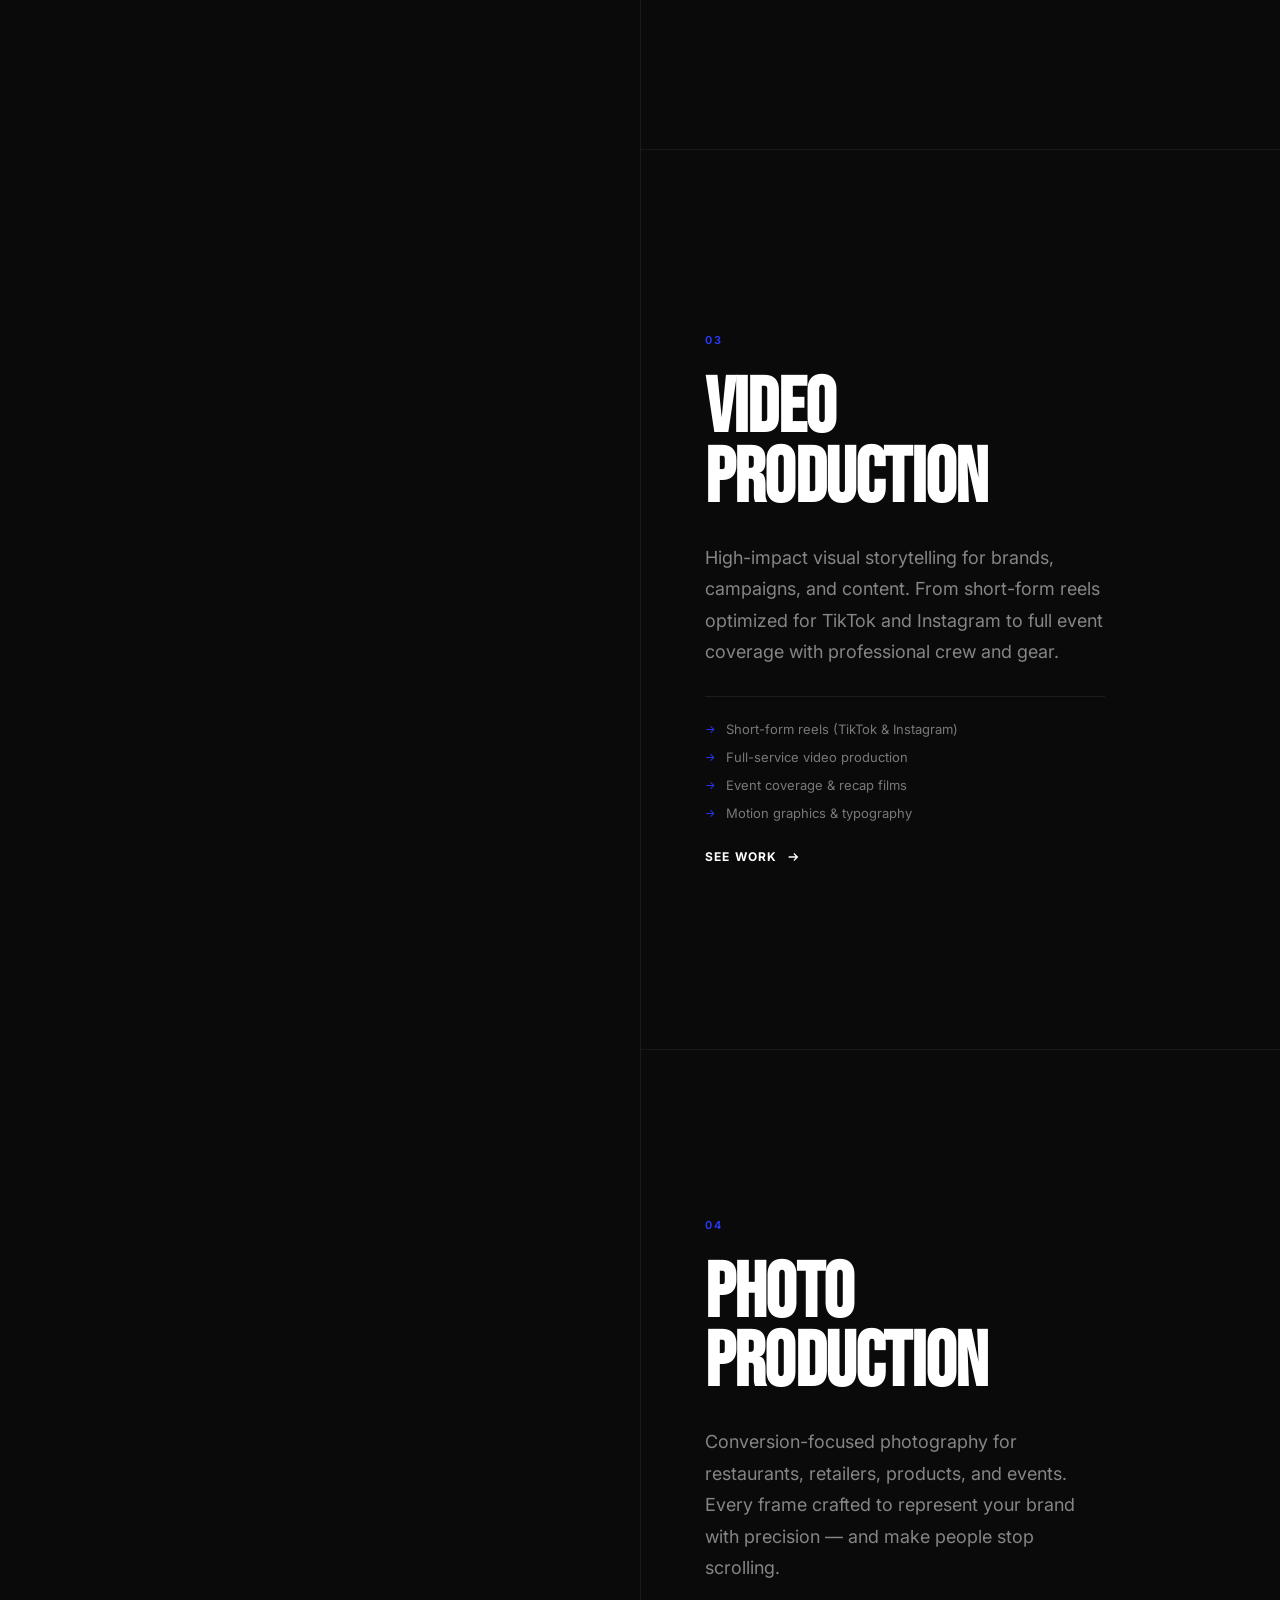
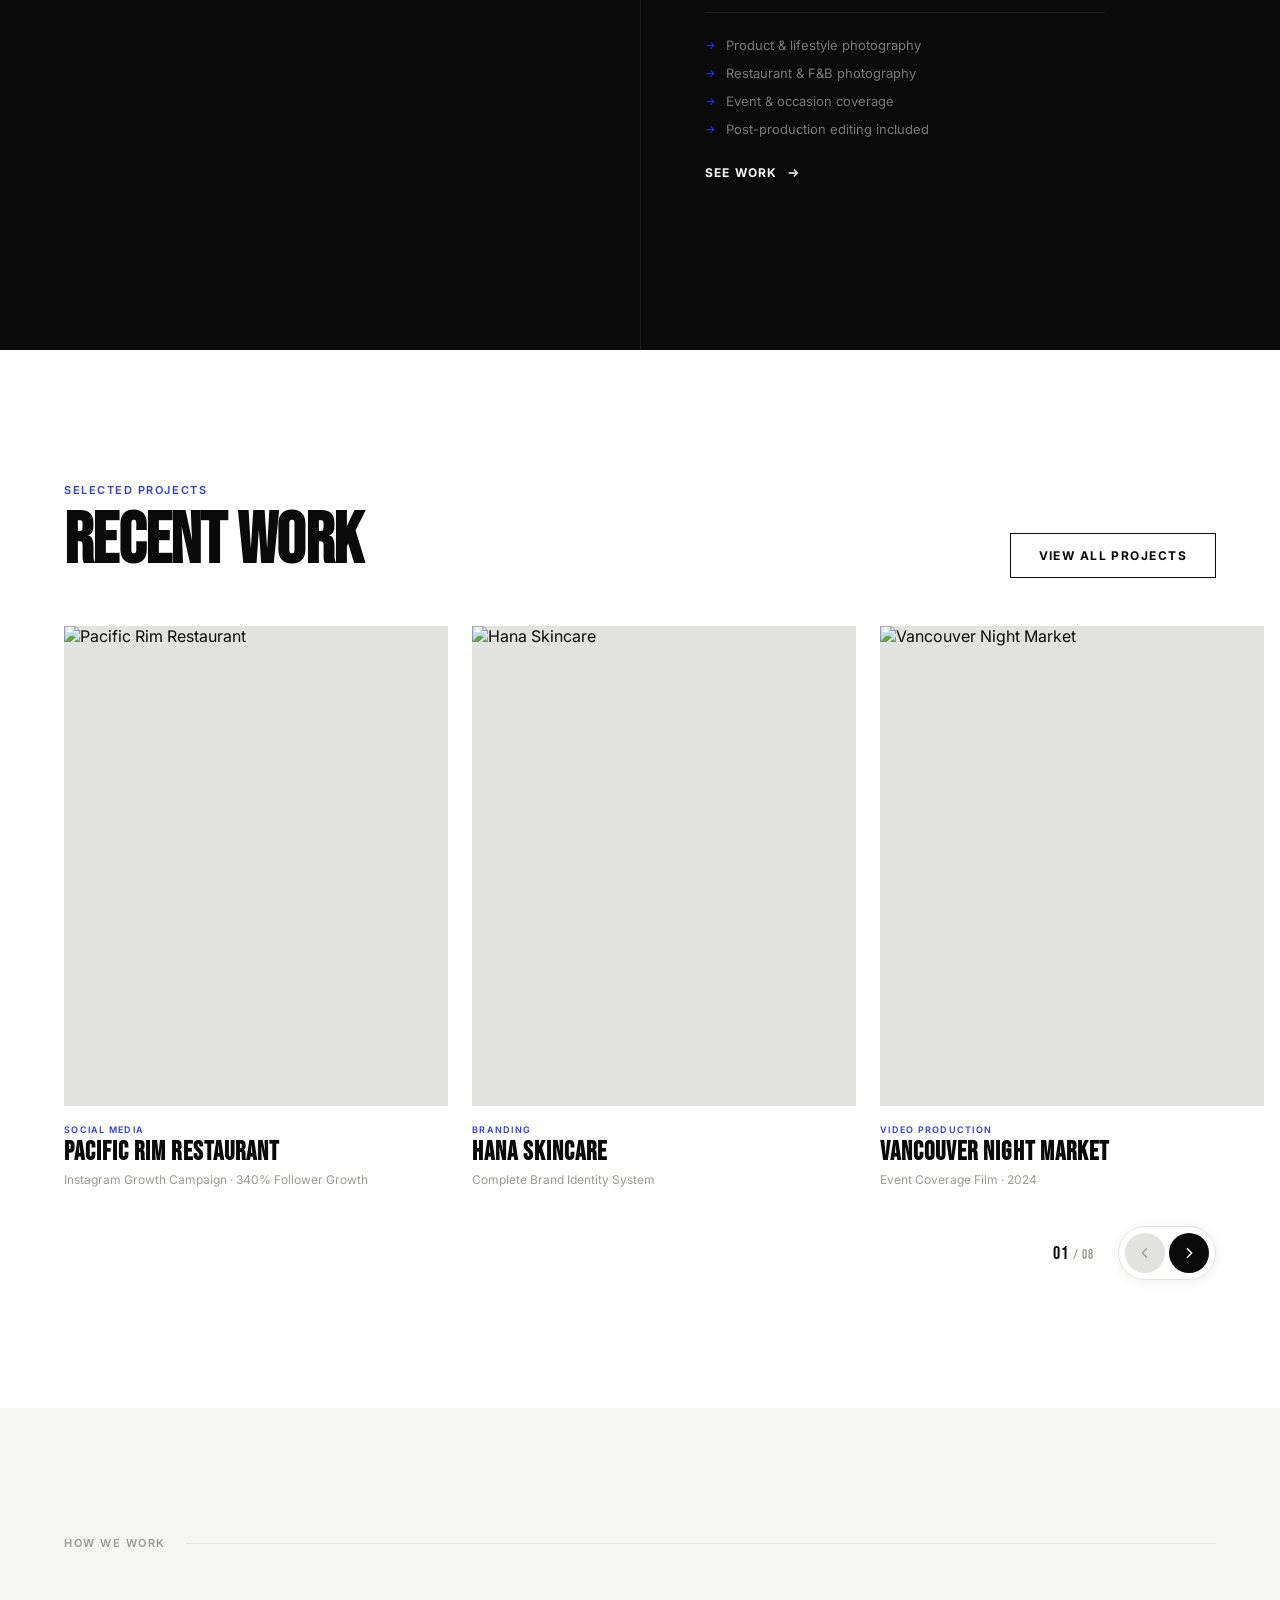
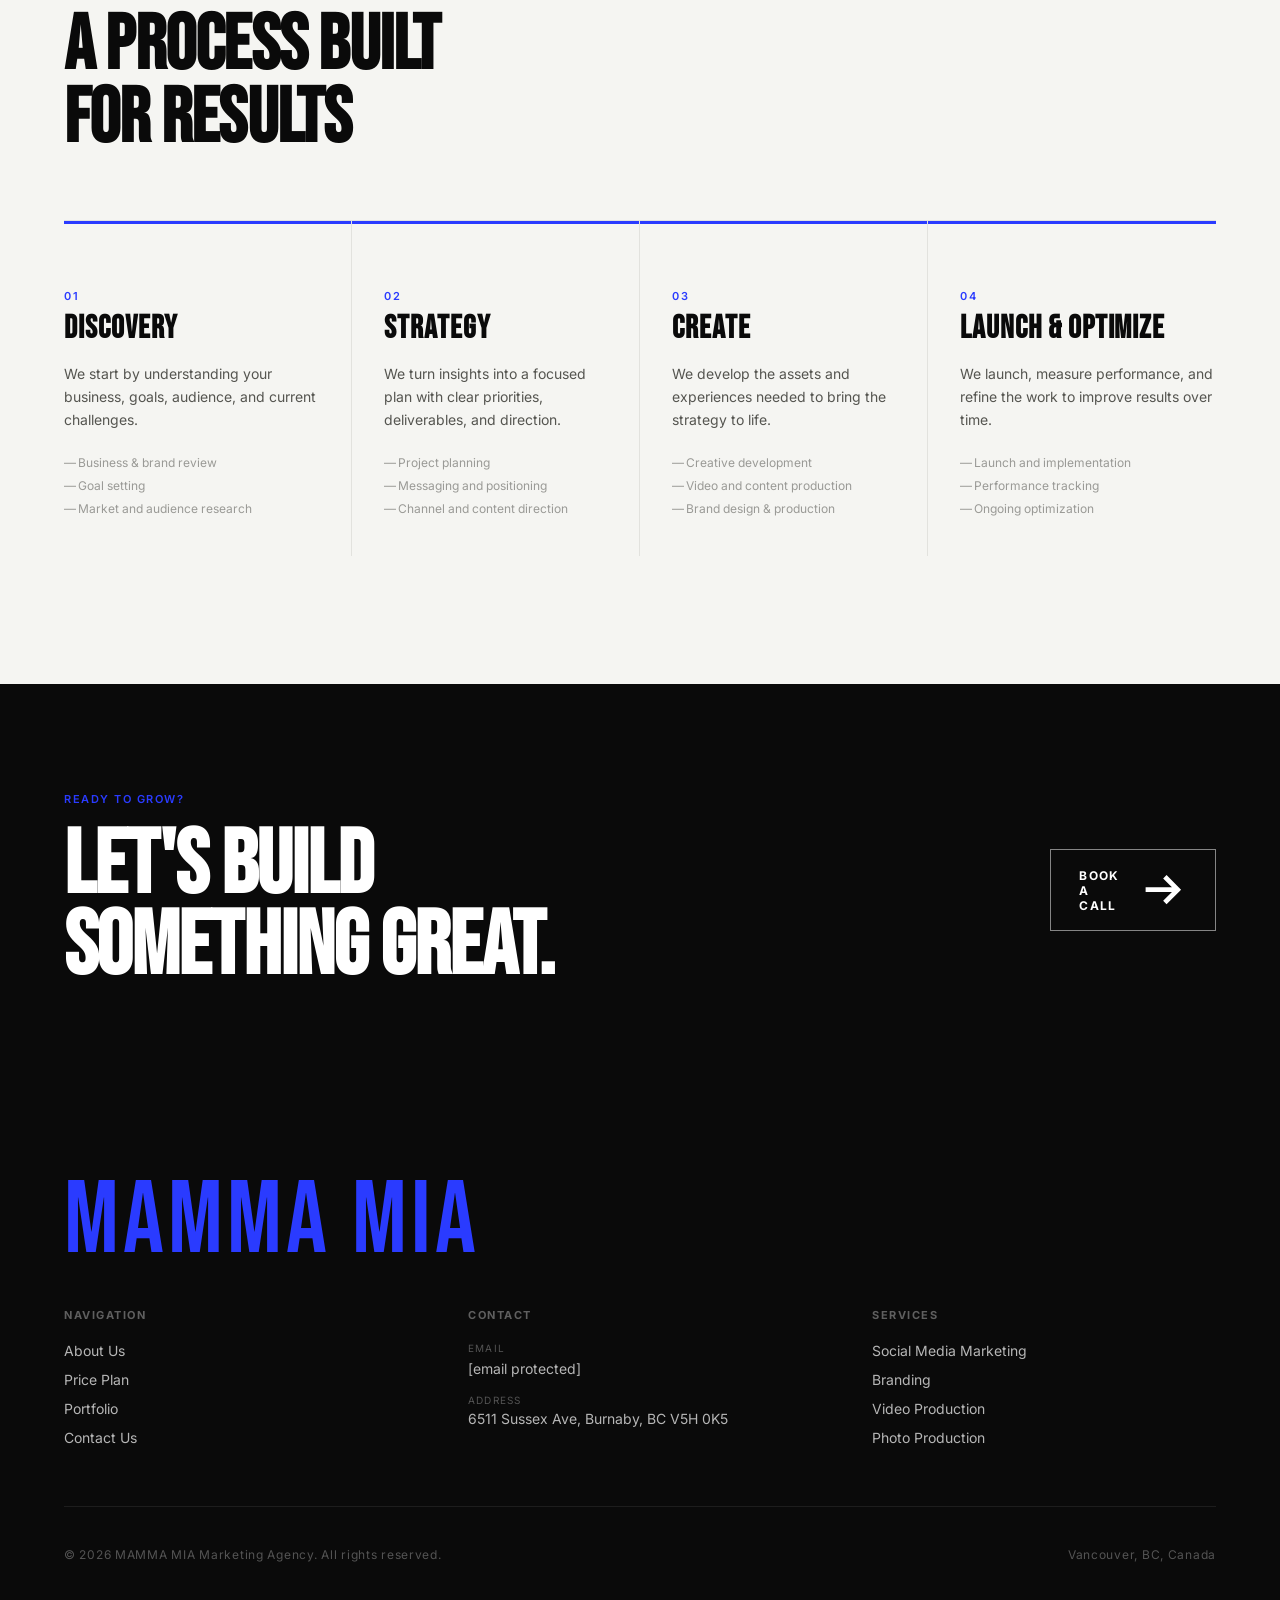
==== commit 17def65d: "Add files via upload" ====
--- a/index.html
+++ b/index.html
@@ -116,14 +116,11 @@
   ══════════════════════════════════════════ -->
   <div class="marquee-strip section--dark" aria-hidden="true">
     <div class="marquee-track" id="marqueeTrack">
-      <span>Social Media Marketing</span><span class="marquee-dot">✦</span>
-      <span>Branding</span><span class="marquee-dot">✦</span>
-      <span>Video Production</span><span class="marquee-dot">✦</span>
-      <span>Photo Production</span><span class="marquee-dot">✦</span>
-      <span>Social Media Marketing</span><span class="marquee-dot">✦</span>
-      <span>Branding</span><span class="marquee-dot">✦</span>
-      <span>Video Production</span><span class="marquee-dot">✦</span>
-      <span>Photo Production</span><span class="marquee-dot">✦</span>
+      <!-- v13: 1 base set — JS will clone dynamically to fill viewport -->
+      <span class="marquee-item">Social Media Marketing</span><span class="marquee-dot">✦</span>
+      <span class="marquee-item">Branding</span><span class="marquee-dot">✦</span>
+      <span class="marquee-item">Video Production</span><span class="marquee-dot">✦</span>
+      <span class="marquee-item">Photo Production</span><span class="marquee-dot">✦</span>
     </div>
   </div>
 
@@ -564,7 +561,7 @@
           <p class="footer__col-title">Contact</p>
           <div class="footer__contact-item">
             <p class="footer__contact-label">Email</p>
-            <a href="mailto:inquiry.mammamia@gmail.com" class="footer__contact-value footer__col-link">inquiry.mammamia@gmail.com</a>
+            <a href="/cdn-cgi/l/email-protection#462f2837332f343f682b272b2b272b2f2706212b272f2a6825292b" class="footer__contact-value footer__col-link"><span class="__cf_email__" data-cfemail="f39a9d82869a818add9e929e9e929e9a92b3949e929a9fdd909c9e">[email&#160;protected]</span></a>
           </div>
           <div class="footer__contact-item">
             <p class="footer__contact-label">Address</p>
@@ -588,7 +585,7 @@
     </div>
   </footer>
 
-  <script src="js/main.js"></script>
+  <script data-cfasync="false" src="/cdn-cgi/scripts/5c5dd728/cloudflare-static/email-decode.min.js"></script><script src="js/main.js"></script>
   <script src="js/index.js"></script>
 </body>
 </html>
--- a/css/style.css
+++ b/css/style.css
@@ -0,0 +1,613 @@
+/* ============================================
+   MAMMA MIA Marketing Agency — Global Styles
+   Design Reference: takt.com editorial style
+   ============================================ */
+
+/* ---------- CSS Variables ---------- */
+:root {
+  --color-black: #0a0a0a;
+  --color-white: #ffffff;
+  --color-bg: #f5f5f2;
+  --color-accent: #2a3bff;
+  --color-accent-dark: #1a2bcc;
+  --color-navy: #0d1b4b;
+  --color-gray-100: #f0f0ed;
+  --color-gray-200: #e2e2de;
+  --color-gray-400: #9a9a96;
+  --color-gray-600: #555550;
+  --color-gray-800: #2a2a26;
+  --font-display: 'Bebas Neue', 'Arial Narrow', Arial, sans-serif;
+  --font-sans: 'Inter', 'Helvetica Neue', Helvetica, Arial, sans-serif;
+  --transition-fast: 0.2s ease;
+  --transition-mid: 0.4s ease;
+  --transition-slow: 0.7s cubic-bezier(0.16, 1, 0.3, 1);
+  --nav-height: 72px;
+  --max-width: 1440px;
+  --grid-padding: clamp(24px, 5vw, 80px);
+}
+
+/* ---------- Reset ---------- */
+*, *::before, *::after { box-sizing: border-box; margin: 0; padding: 0; }
+html { font-size: 16px; scroll-behavior: smooth; }
+body {
+  font-family: var(--font-sans);
+  background-color: var(--color-bg);
+  color: var(--color-black);
+  overflow-x: hidden;
+  -webkit-font-smoothing: antialiased;
+  -moz-osx-font-smoothing: grayscale;
+}
+img, video { max-width: 100%; height: auto; display: block; }
+a { color: inherit; text-decoration: none; }
+ul, ol { list-style: none; }
+button { cursor: pointer; border: none; background: none; font-family: inherit; }
+input, textarea, select { font-family: inherit; }
+
+/* ---------- Typography ---------- */
+.t-display {
+  font-family: var(--font-display);
+  font-size: clamp(64px, 10vw, 160px);
+  line-height: 0.92;
+  letter-spacing: -0.01em;
+  text-transform: uppercase;
+}
+.t-headline {
+  font-family: var(--font-display);
+  font-size: clamp(40px, 6vw, 96px);
+  line-height: 0.95;
+  letter-spacing: -0.01em;
+  text-transform: uppercase;
+}
+.t-subheadline {
+  font-family: var(--font-display);
+  font-size: clamp(28px, 4vw, 56px);
+  line-height: 1;
+  letter-spacing: 0.01em;
+  text-transform: uppercase;
+}
+.t-label {
+  font-family: var(--font-sans);
+  font-size: 11px;
+  font-weight: 600;
+  letter-spacing: 0.14em;
+  text-transform: uppercase;
+  color: var(--color-gray-400);
+}
+.t-body {
+  font-size: clamp(15px, 1.5vw, 18px);
+  line-height: 1.65;
+  color: var(--color-gray-600);
+}
+.t-body-sm {
+  font-size: 14px;
+  line-height: 1.6;
+  color: var(--color-gray-600);
+}
+
+/* ---------- Layout ---------- */
+.container {
+  width: 100%;
+  max-width: var(--max-width);
+  margin: 0 auto;
+  padding: 0 var(--grid-padding);
+}
+.section {
+  padding: clamp(80px, 10vw, 160px) 0;
+}
+.section--dark {
+  background-color: var(--color-black);
+  color: var(--color-white);
+}
+.section--dark .t-body,
+.section--dark .t-body-sm { color: rgba(255,255,255,0.6); }
+.section--dark .t-label { color: rgba(255,255,255,0.35); }
+.grid-2 {
+  display: grid;
+  grid-template-columns: 1fr 1fr;
+  gap: 2px;
+}
+.grid-3 {
+  display: grid;
+  grid-template-columns: repeat(3, 1fr);
+  gap: 2px;
+}
+.grid-4 {
+  display: grid;
+  grid-template-columns: repeat(4, 1fr);
+  gap: 2px;
+}
+
+/* ---------- Navigation ---------- */
+.nav {
+  position: fixed;
+  top: 0; left: 0; right: 0;
+  z-index: 1000;
+  height: var(--nav-height);
+  display: flex;
+  align-items: center;
+  padding: 0 var(--grid-padding);
+  mix-blend-mode: normal;
+  transition: background-color var(--transition-mid), box-shadow var(--transition-mid);
+}
+.nav.scrolled {
+  background-color: rgba(245, 245, 242, 0.92);
+  backdrop-filter: blur(12px);
+  -webkit-backdrop-filter: blur(12px);
+  box-shadow: 0 1px 0 rgba(0,0,0,0.08);
+}
+.nav.nav--dark {
+  background-color: transparent;
+}
+.nav.nav--dark.scrolled {
+  background-color: rgba(10, 10, 10, 0.92);
+}
+.nav__inner {
+  width: 100%;
+  display: flex;
+  align-items: center;
+  justify-content: space-between;
+}
+.nav__logo {
+  display: flex;
+  align-items: center;
+  gap: 10px;
+  font-family: var(--font-display);
+  font-size: 22px;
+  letter-spacing: 0.06em;
+  text-transform: uppercase;
+  color: var(--color-black);
+  transition: opacity var(--transition-fast);
+}
+.nav__logo:hover { opacity: 0.7; }
+.nav__logo-text {
+  font-family: var(--font-display);
+  font-size: 26px;
+  letter-spacing: 0.08em;
+  color: var(--color-black);
+}
+.nav--dark .nav__logo-text { color: var(--color-white); }
+.nav--dark.scrolled .nav__logo-text { color: var(--color-white); }
+
+.nav__links {
+  display: flex;
+  align-items: center;
+  gap: 40px;
+}
+.nav__link {
+  font-size: 12px;
+  font-weight: 600;
+  letter-spacing: 0.1em;
+  text-transform: uppercase;
+  color: var(--color-gray-600);
+  transition: color var(--transition-fast);
+  position: relative;
+}
+.nav__link::after {
+  content: '';
+  position: absolute;
+  bottom: -3px; left: 0; right: 0;
+  height: 1px;
+  background: var(--color-accent);
+  transform: scaleX(0);
+  transition: transform var(--transition-fast);
+  transform-origin: left;
+}
+.nav__link:hover, .nav__link.active {
+  color: var(--color-black);
+}
+.nav__link:hover::after, .nav__link.active::after {
+  transform: scaleX(1);
+}
+.nav--dark .nav__link { color: rgba(255,255,255,0.6); }
+.nav--dark .nav__link:hover,
+.nav--dark .nav__link.active { color: var(--color-white); }
+
+.nav__cta {
+  font-size: 11px;
+  font-weight: 700;
+  letter-spacing: 0.12em;
+  text-transform: uppercase;
+  padding: 10px 22px;
+  border: 1.5px solid var(--color-black);
+  color: var(--color-black);
+  transition: background-color var(--transition-fast), color var(--transition-fast);
+}
+.nav__cta:hover {
+  background-color: var(--color-black);
+  color: var(--color-white);
+}
+.nav--dark .nav__cta {
+  border-color: rgba(255,255,255,0.5);
+  color: var(--color-white);
+}
+.nav--dark .nav__cta:hover {
+  background-color: var(--color-white);
+  color: var(--color-black);
+}
+
+/* Hamburger */
+.nav__hamburger {
+  display: none;
+  flex-direction: column;
+  gap: 5px;
+  width: 28px;
+  cursor: pointer;
+  z-index: 1100;
+}
+.nav__hamburger span {
+  display: block;
+  height: 1.5px;
+  background: var(--color-black);
+  transition: all var(--transition-fast);
+}
+.nav--dark .nav__hamburger span { background: var(--color-white); }
+.nav__hamburger.open span:nth-child(1) { transform: translateY(6.5px) rotate(45deg); }
+.nav__hamburger.open span:nth-child(2) { opacity: 0; }
+.nav__hamburger.open span:nth-child(3) { transform: translateY(-6.5px) rotate(-45deg); }
+
+/* Mobile Menu */
+.nav__mobile-menu {
+  display: none;
+  position: fixed;
+  inset: 0;
+  background-color: var(--color-black);
+  z-index: 999;
+  flex-direction: column;
+  justify-content: center;
+  align-items: center;
+  gap: 40px;
+  opacity: 0;
+  pointer-events: none;
+  transition: opacity var(--transition-mid);
+}
+.nav__mobile-menu.open {
+  display: flex;
+  opacity: 1;
+  pointer-events: all;
+}
+.nav__mobile-link {
+  font-family: var(--font-display);
+  font-size: clamp(40px, 8vw, 80px);
+  color: var(--color-white);
+  letter-spacing: 0.04em;
+  text-transform: uppercase;
+  transition: color var(--transition-fast);
+}
+.nav__mobile-link:hover { color: var(--color-accent); }
+
+/* ---------- Footer ---------- */
+.footer {
+  background-color: var(--color-black);
+  color: var(--color-white);
+  padding: 80px 0 40px;
+}
+.footer__top {
+  display: grid;
+  grid-template-columns: 1fr 1fr 1fr;
+  gap: 60px;
+  padding-bottom: 60px;
+  border-bottom: 1px solid rgba(255,255,255,0.08);
+  margin-bottom: 40px;
+}
+.footer__brand-name {
+  font-family: var(--font-display);
+  font-size: clamp(48px, 8vw, 120px);
+  line-height: 0.9;
+  color: var(--color-accent);
+  letter-spacing: 0.04em;
+  text-transform: uppercase;
+  grid-column: 1 / -1;
+  margin-bottom: 40px;
+}
+.footer__col-title {
+  font-size: 11px;
+  font-weight: 700;
+  letter-spacing: 0.14em;
+  text-transform: uppercase;
+  color: rgba(255,255,255,0.35);
+  margin-bottom: 20px;
+}
+.footer__col-links {
+  display: flex;
+  flex-direction: column;
+  gap: 12px;
+}
+.footer__col-link {
+  font-size: 14px;
+  color: rgba(255,255,255,0.7);
+  transition: color var(--transition-fast);
+}
+.footer__col-link:hover { color: var(--color-white); }
+.footer__contact-item {
+  margin-bottom: 16px;
+}
+.footer__contact-label {
+  font-size: 10px;
+  letter-spacing: 0.12em;
+  text-transform: uppercase;
+  color: rgba(255,255,255,0.3);
+  margin-bottom: 4px;
+}
+.footer__contact-value {
+  font-size: 14px;
+  color: rgba(255,255,255,0.7);
+}
+.footer__bottom {
+  display: flex;
+  justify-content: space-between;
+  align-items: center;
+}
+.footer__copy {
+  font-size: 12px;
+  color: rgba(255,255,255,0.3);
+  letter-spacing: 0.06em;
+}
+
+/* ---------- Buttons ---------- */
+.btn {
+  display: inline-flex;
+  align-items: center;
+  gap: 10px;
+  font-size: 12px;
+  font-weight: 700;
+  letter-spacing: 0.12em;
+  text-transform: uppercase;
+  padding: 14px 28px;
+  transition: all var(--transition-fast);
+  position: relative;
+  overflow: hidden;
+}
+.btn::before {
+  content: '';
+  position: absolute;
+  inset: 0;
+  transform: scaleX(0);
+  transform-origin: left;
+  transition: transform var(--transition-fast);
+}
+.btn:hover::before { transform: scaleX(1); }
+.btn-primary {
+  background: var(--color-black);
+  color: var(--color-white);
+  border: 1.5px solid var(--color-black);
+}
+.btn-primary::before { background: var(--color-accent); }
+.btn-primary:hover { border-color: var(--color-accent); }
+.btn-outline {
+  background: transparent;
+  color: var(--color-black);
+  border: 1.5px solid var(--color-black);
+}
+.btn-outline::before { background: var(--color-black); }
+.btn-outline:hover { color: var(--color-white); }
+.btn-outline-white {
+  background: transparent;
+  color: var(--color-white);
+  border: 1.5px solid rgba(255,255,255,0.5);
+}
+.btn-outline-white::before { background: var(--color-white); }
+.btn-outline-white:hover { color: var(--color-black); border-color: var(--color-white); }
+.btn span { position: relative; z-index: 1; }
+.btn-arrow {
+  display: inline-flex;
+  align-items: center;
+  gap: 8px;
+  font-size: 12px;
+  font-weight: 700;
+  letter-spacing: 0.1em;
+  text-transform: uppercase;
+  color: var(--color-black);
+  transition: gap var(--transition-fast), color var(--transition-fast);
+}
+.btn-arrow:hover { gap: 14px; color: var(--color-accent); }
+.btn-arrow svg { width: 16px; height: 16px; transition: transform var(--transition-fast); }
+.btn-arrow:hover svg { transform: translateX(4px); }
+
+/* ---------- Scroll Animations ---------- */
+.reveal {
+  opacity: 0;
+  transform: translateY(40px);
+  transition: opacity 0.9s cubic-bezier(0.16, 1, 0.3, 1),
+              transform 0.9s cubic-bezier(0.16, 1, 0.3, 1);
+}
+.reveal.visible {
+  opacity: 1;
+  transform: translateY(0);
+}
+.reveal-delay-1 { transition-delay: 0.1s; }
+.reveal-delay-2 { transition-delay: 0.2s; }
+.reveal-delay-3 { transition-delay: 0.32s; }
+.reveal-delay-4 { transition-delay: 0.44s; }
+.reveal-delay-5 { transition-delay: 0.56s; }
+
+/* Clip-path image reveal */
+.clip-reveal {
+  clip-path: inset(0 100% 0 0);
+  transition: clip-path 1.1s cubic-bezier(0.76, 0, 0.24, 1);
+}
+.clip-reveal.visible {
+  clip-path: inset(0 0% 0 0);
+}
+
+/* Scale reveal */
+.scale-reveal {
+  opacity: 0;
+  transform: scale(0.92);
+  transition: opacity 1s cubic-bezier(0.16,1,0.3,1),
+              transform 1s cubic-bezier(0.16,1,0.3,1);
+}
+.scale-reveal.visible { opacity: 1; transform: scale(1); }
+
+/* ---------- Split Text ---------- */
+.split-text .split-char {
+  display: inline-block;
+  opacity: 0;
+  transform: translateY(60%) rotate(3deg);
+  transition: opacity 0.5s cubic-bezier(0.16,1,0.3,1),
+              transform 0.5s cubic-bezier(0.16,1,0.3,1);
+  transition-delay: calc(var(--i) * 0.025s);
+}
+.split-text--visible .split-char {
+  opacity: 1;
+  transform: translateY(0) rotate(0deg);
+}
+
+/* ---------- Nav Hide on Scroll Down ---------- */
+.nav--hidden {
+  transform: translateY(-100%);
+  transition: transform 0.4s cubic-bezier(0.76, 0, 0.24, 1) !important;
+}
+.nav {
+  transition: background-color var(--transition-mid),
+              box-shadow var(--transition-mid),
+              transform 0.4s cubic-bezier(0.16, 1, 0.3, 1);
+}
+
+/* ---------- Divider Line ---------- */
+.rule {
+  height: 1px;
+  background: var(--color-gray-200);
+}
+.rule--dark { background: rgba(255,255,255,0.08); }
+
+/* ---------- Tag / Pill ---------- */
+.tag {
+  display: inline-block;
+  font-size: 10px;
+  font-weight: 700;
+  letter-spacing: 0.12em;
+  text-transform: uppercase;
+  padding: 5px 12px;
+  border: 1px solid currentColor;
+}
+.tag--accent { color: var(--color-accent); border-color: var(--color-accent); }
+.tag--dark { color: var(--color-white); border-color: rgba(255,255,255,0.3); }
+
+/* ---------- Cursor (Magnetic) ---------- */
+.cursor {
+  width: 8px;
+  height: 8px;
+  border-radius: 50%;
+  background: var(--color-accent);
+  position: fixed;
+  pointer-events: none;
+  z-index: 9999;
+  /* position set via JS transform */
+  top: 0; left: 0;
+  will-change: transform;
+  transition: width 0.3s ease, height 0.3s ease, opacity 0.3s ease, background 0.3s ease;
+}
+.cursor-ring {
+  width: 40px;
+  height: 40px;
+  border-radius: 50%;
+  border: 1.5px solid var(--color-accent);
+  position: fixed;
+  pointer-events: none;
+  z-index: 9998;
+  top: 0; left: 0;
+  will-change: transform;
+  opacity: 0.6;
+  transition: width 0.4s ease, height 0.4s ease, opacity 0.4s ease, border-color 0.3s ease;
+}
+.cursor--hover {
+  width: 16px;
+  height: 16px;
+  background: var(--color-accent);
+  mix-blend-mode: difference;
+}
+.cursor-ring--hover {
+  width: 70px;
+  height: 70px;
+  opacity: 0.2;
+  border-color: var(--color-accent);
+}
+
+/* ---------- Page Transition Curtain ---------- */
+.page-curtain {
+  position: fixed;
+  inset: 0;
+  background: var(--color-black);
+  z-index: 8999;
+  transform: translateY(0%);
+  transition: transform 0.7s cubic-bezier(0.76, 0, 0.24, 1);
+  pointer-events: none;
+}
+.page-curtain.curtain--out {
+  transform: translateY(-100%);
+}
+.page-curtain.curtain--in {
+  transform: translateY(0%);
+  pointer-events: all;
+}
+
+/* ---------- Page Loader ---------- */
+.page-loader {
+  position: fixed;
+  inset: 0;
+  background: var(--color-black);
+  z-index: 9000;
+  display: flex;
+  align-items: center;
+  justify-content: center;
+  transition: opacity 0.6s ease, visibility 0.6s ease;
+}
+.page-loader.hidden {
+  opacity: 0;
+  visibility: hidden;
+  pointer-events: none;
+}
+.loader-logo {
+  font-family: var(--font-display);
+  font-size: clamp(40px, 8vw, 80px);
+  color: var(--color-white);
+  letter-spacing: 0.1em;
+  text-transform: uppercase;
+  overflow: hidden;
+}
+.loader-logo span {
+  display: inline-block;
+  animation: loaderDrop 0.6s cubic-bezier(0.16, 1, 0.3, 1) forwards;
+  opacity: 0;
+  transform: translateY(100%);
+}
+@keyframes loaderDrop {
+  to { opacity: 1; transform: translateY(0); }
+}
+
+/* ---------- Progress Bar ---------- */
+.progress-bar {
+  position: fixed;
+  top: 0; left: 0;
+  height: 2px;
+  background: var(--color-accent);
+  z-index: 1001;
+  transform-origin: left;
+  transform: scaleX(0);
+  transition: transform 0.1s linear;
+}
+
+/* ---------- Horizontal Rule Section ---------- */
+.section-label-row {
+  display: flex;
+  align-items: center;
+  gap: 20px;
+  margin-bottom: 60px;
+}
+.section-label-row .rule { flex: 1; }
+
+/* ---------- Responsive ---------- */
+@media (max-width: 1024px) {
+  .grid-4 { grid-template-columns: repeat(2, 1fr); }
+  .footer__top { grid-template-columns: 1fr 1fr; }
+}
+@media (max-width: 768px) {
+  .nav__links, .nav__cta { display: none; }
+  .nav__hamburger { display: flex; }
+  .grid-2, .grid-3, .grid-4 { grid-template-columns: 1fr; }
+  .footer__top { grid-template-columns: 1fr; gap: 40px; }
+  .footer__brand-name { font-size: clamp(40px, 12vw, 80px); }
+  .footer__bottom { flex-direction: column; gap: 16px; text-align: center; }
+  .cursor, .cursor-ring { display: none; }
+  .page-curtain { display: none; }
+}
--- a/css/index.css
+++ b/css/index.css
@@ -0,0 +1,614 @@
+/* ============================================
+   MAMMA MIA — Index Page Styles
+   Takt-level interactive editorial layout
+   ============================================ */
+
+/* HERO */
+.hero {
+  position: relative;
+  height: 100vh;
+  min-height: 680px;
+  display: flex;
+  align-items: flex-end;
+  overflow: hidden;
+  background: var(--color-black);
+}
+.hero__parallax {
+  position: absolute;
+  inset: -15% 0;
+  z-index: 0;
+  will-change: transform;
+}
+/* Hero slideshow */
+.hero__slides {
+  position: relative;
+  width: 100%;
+  height: 100%;
+}
+.hero__slide {
+  position: absolute;
+  inset: 0;
+  width: 100%;
+  height: 100%;
+  object-fit: cover;
+  object-position: center 35%;
+  display: block;
+  opacity: 0;
+  transition: opacity 1.2s cubic-bezier(0.4,0,0.2,1);
+  will-change: opacity;
+}
+.hero__slide.active {
+  opacity: 1;
+}
+.hero__overlay {
+  position: absolute;
+  inset: 0;
+  z-index: 1;
+  background: linear-gradient(165deg, rgba(0,0,0,0.12) 0%, rgba(0,0,0,0.35) 40%, rgba(0,0,0,0.85) 100%);
+}
+.hero__grid-lines {
+  position: absolute;
+  inset: 0;
+  z-index: 2;
+  background-image:
+    linear-gradient(rgba(255,255,255,0.028) 1px, transparent 1px),
+    linear-gradient(90deg, rgba(255,255,255,0.028) 1px, transparent 1px);
+  background-size: 100px 100px;
+  pointer-events: none;
+}
+.hero__content {
+  position: relative;
+  z-index: 3;
+  padding-bottom: clamp(60px, 9vh, 120px);
+  padding-top: calc(var(--nav-height) + 40px);
+  width: 100%;
+  will-change: transform, opacity;
+}
+.hero__eyebrow {
+  display: flex;
+  align-items: center;
+  gap: 12px;
+  margin-bottom: 32px;
+  opacity: 0;
+  animation: heroFadeUp 0.7s 1.1s cubic-bezier(0.16,1,0.3,1) forwards;
+}
+.hero__dot {
+  width: 5px;
+  height: 5px;
+  border-radius: 50%;
+  background: var(--color-accent);
+  flex-shrink: 0;
+}
+.hero__eyebrow .t-label { color: rgba(255,255,255,0.45); }
+.hero__headline {
+  display: flex;
+  flex-direction: column;
+  font-family: var(--font-display);
+  font-size: clamp(72px, 11vw, 172px);
+  line-height: 0.88;
+  letter-spacing: -0.01em;
+  text-transform: uppercase;
+  margin-bottom: 48px;
+  overflow: hidden;
+}
+.hero__word {
+  display: block;
+  color: var(--color-white);
+  opacity: 0;
+  transform: translateY(110%);
+  animation: wordSlide 0.85s cubic-bezier(0.16,1,0.3,1) forwards;
+}
+.hero__word:nth-child(1) { animation-delay: 1.25s; }
+.hero__word:nth-child(2) { animation-delay: 1.38s; }
+.hero__word:nth-child(3) { animation-delay: 1.51s; }
+.hero__word--accent { color: var(--color-accent); }
+@keyframes wordSlide { to { opacity: 1; transform: translateY(0); } }
+@keyframes heroFadeUp { to { opacity: 1; } }
+
+.hero__bottom-row {
+  display: flex;
+  align-items: flex-end;
+  justify-content: space-between;
+  gap: 40px;
+  opacity: 0;
+  animation: heroFadeUp 0.8s 1.7s ease forwards;
+}
+.hero__sub { color: rgba(255,255,255,0.6); line-height: 1.7; }
+.hero__actions { display: flex; align-items: center; gap: 28px; flex-shrink: 0; }
+.hero__scroll-cta {
+  display: inline-flex;
+  align-items: center;
+  gap: 8px;
+  font-size: 11px;
+  font-weight: 700;
+  letter-spacing: 0.1em;
+  text-transform: uppercase;
+  color: rgba(255,255,255,0.5);
+  transition: color var(--transition-fast), gap var(--transition-fast);
+}
+.hero__scroll-cta svg { width: 14px; height: 14px; }
+.hero__scroll-cta:hover { color: var(--color-white); gap: 14px; }
+.hero__scroll {
+  position: absolute;
+  bottom: 32px;
+  left: 50%;
+  transform: translateX(-50%);
+  display: flex;
+  flex-direction: column;
+  align-items: center;
+  gap: 10px;
+  z-index: 4;
+  opacity: 0;
+  animation: heroFadeUp 0.6s 2s ease forwards;
+}
+.hero__scroll .t-label { color: rgba(255,255,255,0.3); letter-spacing: 0.18em; }
+.hero__scroll-line {
+  width: 1px;
+  height: 48px;
+  background: rgba(255,255,255,0.15);
+  position: relative;
+  overflow: hidden;
+  order: -1;
+}
+.hero__scroll-line::after {
+  content: '';
+  position: absolute;
+  top: -100%;
+  left: 0;
+  width: 1px;
+  height: 100%;
+  background: var(--color-accent);
+  animation: scrollLine 1.6s 2.2s ease-in-out infinite;
+}
+@keyframes scrollLine { 0% { top: -100%; } 100% { top: 100%; } }
+
+/* MARQUEE */
+.marquee-strip {
+  overflow: hidden;
+  padding: 20px 0;
+  border-top: 1px solid rgba(255,255,255,0.07);
+  border-bottom: 1px solid rgba(255,255,255,0.07);
+}
+.marquee-track {
+  display: flex;
+  gap: 44px;
+  white-space: nowrap;
+  width: max-content;
+  animation: marqueeRoll 22s linear infinite;
+}
+.marquee-strip:hover .marquee-track { animation-play-state: paused; }
+.marquee-track span {
+  font-family: var(--font-display);
+  font-size: 15px;
+  letter-spacing: 0.14em;
+  text-transform: uppercase;
+  color: rgba(255,255,255,0.45);
+}
+.marquee-dot { color: var(--color-accent) !important; font-size: 9px !important; }
+@keyframes marqueeRoll { from { transform: translateX(0); } to { transform: translateX(-50%); } }
+
+/* INTRO BLOCK */
+.intro-block { background: var(--color-white); }
+.intro-block__inner { max-width: 960px; display: flex; flex-direction: column; gap: 36px; }
+.intro-block__label { color: var(--color-accent); }
+.intro-block__statement {
+  font-family: var(--font-display);
+  font-size: clamp(36px, 4.5vw, 64px);
+  line-height: 1.15;
+  letter-spacing: 0.01em;
+  text-transform: uppercase;
+  color: var(--color-black);
+}
+/* 항상 2줄로 고정 — '-' 기준으로 위/아래 줄 */
+.intro-line-1,
+.intro-line-2 {
+  display: block;
+}
+.intro-block__sub-row {
+  display: flex;
+  align-items: flex-end;
+  justify-content: space-between;
+  gap: 60px;
+  padding-top: 24px;
+  border-top: 1px solid var(--color-gray-200);
+}
+.intro-block__desc { max-width: 480px; }
+.intro-block__cta {
+  flex-shrink: 0;
+  font-size: 12px;
+  font-weight: 700;
+  letter-spacing: 0.1em;
+  text-transform: uppercase;
+  color: var(--color-black);
+  display: inline-flex;
+  align-items: center;
+  gap: 8px;
+  transition: gap var(--transition-fast), color var(--transition-fast);
+}
+.intro-block__cta svg { width: 14px; }
+.intro-block__cta:hover { gap: 14px; color: var(--color-accent); }
+
+/* STICKY SERVICES */
+.sticky-services {
+  display: grid;
+  grid-template-columns: 1fr 1fr;
+  background: var(--color-black);
+}
+/* 슬라이드 도트 인디케이터 */
+.sticky-services__dots {
+  position: absolute;
+  bottom: 84px;
+  left: 32px;
+  display: flex;
+  gap: 6px;
+  z-index: 10;
+}
+.sticky-services__dot {
+  width: 5px;
+  height: 5px;
+  border-radius: 50%;
+  background: rgba(255,255,255,0.25);
+  transition: background 0.3s ease, transform 0.3s ease;
+}
+.sticky-services__dot.active {
+  background: var(--color-accent);
+  transform: scale(1.4);
+}
+.sticky-services__visual {
+  position: sticky;
+  top: var(--nav-height);
+  height: calc(100vh - var(--nav-height));
+  overflow: hidden;
+  align-self: flex-start;
+}
+.sticky-services__img-wrap {
+  position: relative;
+  width: 100%;
+  height: 100%;
+}
+.sticky-services__img {
+  position: absolute;
+  inset: 0;
+  width: 100%;
+  height: 100%;
+  object-fit: cover;
+  opacity: 0;
+  transform: scale(1.06);
+  transition: opacity 0.55s cubic-bezier(0.16,1,0.3,1),
+              transform 0.65s cubic-bezier(0.16,1,0.3,1);
+  will-change: opacity, transform;
+}
+.sticky-services__img.active {
+  opacity: 1;
+  transform: scale(1);
+}
+.sticky-services__counter {
+  position: absolute;
+  bottom: 32px;
+  left: 32px;
+  display: flex;
+  align-items: baseline;
+  gap: 6px;
+  z-index: 10;
+  background: rgba(0,0,0,0.55);
+  backdrop-filter: blur(10px);
+  padding: 10px 16px;
+}
+.sticky-services__counter-cur {
+  font-family: var(--font-display);
+  font-size: 36px;
+  color: var(--color-white);
+  line-height: 1;
+  transition: all 0.4s ease;
+}
+.sticky-services__counter-sep,
+.sticky-services__counter-total {
+  font-family: var(--font-display);
+  font-size: 14px;
+  color: rgba(255,255,255,0.35);
+}
+.sticky-services__panels { border-left: 1px solid rgba(255,255,255,0.07); }
+.sticky-services__panel {
+  min-height: 100vh;
+  display: flex;
+  align-items: center;
+  border-bottom: 1px solid rgba(255,255,255,0.06);
+}
+.sticky-services__panel:last-child { border-bottom: none; }
+.sticky-services__panel-inner {
+  padding: clamp(48px, 7vw, 100px) clamp(40px, 5vw, 80px);
+  display: flex;
+  flex-direction: column;
+  gap: 28px;
+  opacity: 0;
+  transform: translateY(40px);
+  transition: opacity 0.8s cubic-bezier(0.16,1,0.3,1),
+              transform 0.8s cubic-bezier(0.16,1,0.3,1);
+}
+.sticky-services__panel-inner.in-view {
+  opacity: 1;
+  transform: translateY(0);
+}
+.sticky-services__num { color: var(--color-accent); }
+.sticky-services__title {
+  font-family: var(--font-display);
+  font-size: clamp(52px, 6vw, 88px);
+  line-height: 0.9;
+  text-transform: uppercase;
+  letter-spacing: -0.01em;
+  color: var(--color-white);
+}
+.sticky-services__desc { max-width: 400px; color: rgba(255,255,255,0.5); line-height: 1.75; }
+.sticky-services__list {
+  display: flex;
+  flex-direction: column;
+  gap: 12px;
+  border-top: 1px solid rgba(255,255,255,0.08);
+  padding-top: 24px;
+}
+.sticky-services__list li {
+  font-size: 13px;
+  color: rgba(255,255,255,0.45);
+  display: flex;
+  align-items: center;
+  gap: 10px;
+}
+.sticky-services__list li::before { content: '→'; color: var(--color-accent); font-size: 11px; flex-shrink: 0; }
+.sticky-services__link {
+  display: inline-flex;
+  align-items: center;
+  gap: 8px;
+  font-size: 12px;
+  font-weight: 700;
+  letter-spacing: 0.1em;
+  text-transform: uppercase;
+  color: var(--color-white);
+  transition: gap var(--transition-fast), color var(--transition-fast);
+  width: fit-content;
+}
+.sticky-services__link svg { width: 14px; }
+.sticky-services__link:hover { gap: 14px; color: var(--color-accent); }
+
+/* RECENT WORK */
+.recent-work { background: var(--color-white); overflow: hidden; }
+.recent-work__header {
+  display: flex;
+  align-items: flex-end;
+  justify-content: space-between;
+  gap: 24px;
+  margin-bottom: 48px;
+}
+.recent-work__title {
+  font-family: var(--font-display);
+  font-size: clamp(44px, 6vw, 72px);
+  text-transform: uppercase;
+  letter-spacing: -0.01em;
+  line-height: 1;
+  margin-top: 8px;
+}
+.work-hscroll {
+  cursor: grab;
+  user-select: none;
+  -webkit-user-select: none;
+  padding: 0 var(--grid-padding);
+  overflow: hidden;
+}
+.work-hscroll:active { cursor: grabbing; }
+.work-hscroll__track {
+  display: flex;
+  gap: 24px;
+  width: max-content;
+  will-change: transform;
+  padding-bottom: 12px;
+}
+.work-card {
+  width: clamp(280px, 30vw, 420px);
+  flex-shrink: 0;
+  display: flex;
+  flex-direction: column;
+}
+.work-card__img-wrap {
+  display: block;
+  position: relative;
+  overflow: hidden;
+  aspect-ratio: 4 / 5;
+  background: var(--color-gray-200);
+}
+.work-card__img-wrap img {
+  width: 100%;
+  height: 100%;
+  object-fit: cover;
+  transition: transform 0.7s cubic-bezier(0.16,1,0.3,1);
+  pointer-events: none;
+  display: block;
+}
+.work-card__overlay {
+  position: absolute;
+  inset: 0;
+  display: flex;
+  align-items: center;
+  justify-content: center;
+  background: rgba(0,0,0,0);
+  transition: background 0.4s ease;
+}
+.work-card__overlay span {
+  font-size: 12px;
+  font-weight: 700;
+  letter-spacing: 0.1em;
+  text-transform: uppercase;
+  color: var(--color-white);
+  opacity: 0;
+  transform: translateY(10px);
+  transition: opacity 0.35s ease, transform 0.35s ease;
+}
+.work-card:hover .work-card__img-wrap img { transform: scale(1.05); }
+.work-card:hover .work-card__overlay { background: rgba(0,0,0,0.42); }
+.work-card:hover .work-card__overlay span { opacity: 1; transform: translateY(0); }
+.work-card__meta { padding: 18px 0 0; display: flex; flex-direction: column; gap: 4px; }
+.work-card__cat { color: var(--color-accent); font-size: 9px; }
+.work-card__title {
+  font-family: var(--font-display);
+  font-size: clamp(20px, 2.2vw, 26px);
+  text-transform: uppercase;
+  letter-spacing: 0.04em;
+  color: var(--color-black);
+  line-height: 1.1;
+}
+.work-card__sub { font-size: 12px; color: var(--color-gray-400); }
+/* WORK NAV — arrow buttons + counter */
+.work-nav {
+  display: flex;
+  align-items: center;
+  justify-content: flex-end;
+  gap: 24px;
+  padding: 28px 0 0;
+}
+.work-nav__counter {
+  display: flex;
+  align-items: baseline;
+  gap: 4px;
+  font-family: var(--font-display);
+  font-size: 13px;
+  color: var(--color-gray-400);
+  letter-spacing: 0.06em;
+}
+.work-nav__cur { color: var(--color-black); font-size: 18px; }
+.work-nav__btns {
+  display: flex;
+  align-items: center;
+  gap: 0;
+  background: var(--color-white);
+  border: 1.5px solid var(--color-gray-200);
+  border-radius: 50px;
+  padding: 6px;
+  box-shadow: 0 2px 12px rgba(0,0,0,0.07);
+}
+.work-nav__btn {
+  width: 40px;
+  height: 40px;
+  border-radius: 50%;
+  background: var(--color-black);
+  color: var(--color-white);
+  display: flex;
+  align-items: center;
+  justify-content: center;
+  cursor: pointer;
+  transition: background var(--transition-fast), transform var(--transition-fast);
+  flex-shrink: 0;
+}
+.work-nav__btn svg { width: 16px; height: 16px; }
+.work-nav__btn:hover { background: var(--color-accent); transform: scale(1.08); }
+.work-nav__btn:disabled { background: var(--color-gray-200); color: var(--color-gray-400); cursor: not-allowed; transform: none; }
+.work-nav__btn + .work-nav__btn { margin-left: 4px; }
+
+/* PROCESS */
+.process { background: var(--color-bg); }
+.process__headline { margin-bottom: 64px; }
+.process__steps {
+  display: grid;
+  grid-template-columns: repeat(4, 1fr);
+  border-top: 1px solid var(--color-gray-200);
+}
+.process__step {
+  padding: 40px 32px 40px 0;
+  border-right: 1px solid var(--color-gray-200);
+  position: relative;
+}
+.process__step:last-child { border-right: none; padding-right: 0; }
+.process__step:not(:first-child) { padding-left: 32px; }
+.process__step-bar {
+  position: absolute;
+  top: 0; left: 0;
+  height: 3px;
+  width: 0;
+  background: var(--color-accent);
+  transition: width 0.8s cubic-bezier(0.16,1,0.3,1);
+}
+.process__step.visible .process__step-bar { width: 100%; }
+.process__step-inner { display: flex; flex-direction: column; gap: 16px; padding-top: 28px; }
+.process__step-header { display: flex; flex-direction: column; gap: 8px; }
+.process__step-num { color: var(--color-accent); }
+.process__step-title {
+  font-family: var(--font-display);
+  font-size: clamp(22px, 2.5vw, 32px);
+  text-transform: uppercase;
+  letter-spacing: 0.03em;
+  color: var(--color-black);
+  line-height: 1.1;
+}
+.process__step-desc { color: var(--color-gray-600); line-height: 1.65; }
+.process__step-list { display: flex; flex-direction: column; gap: 8px; margin-top: 8px; }
+.process__step-list li {
+  font-size: 12px;
+  color: var(--color-gray-400);
+  padding-left: 14px;
+  position: relative;
+}
+.process__step-list li::before { content: '—'; position: absolute; left: 0; color: var(--color-gray-400); }
+
+/* CTA BAND */
+.cta-band {
+  padding: clamp(80px, 12vh, 140px) 0;
+  background: var(--color-black);
+}
+.cta-band__inner {
+  display: flex;
+  align-items: center;
+  justify-content: space-between;
+  gap: 60px;
+}
+.cta-band__left {
+  display: flex;
+  flex-direction: column;
+  gap: 20px;
+}
+.cta-band__headline {
+  font-family: var(--font-display);
+  font-size: clamp(52px, 7vw, 108px);
+  line-height: 0.9;
+  text-transform: uppercase;
+  color: var(--color-white);
+  letter-spacing: -0.01em;
+}
+.cta-band__actions {
+  display: flex;
+  flex-direction: column;
+  align-items: flex-end;
+  gap: 24px;
+  flex-shrink: 0;
+}
+
+/* RESPONSIVE */
+@media (max-width: 1024px) {
+  .sticky-services { grid-template-columns: 1fr; }
+  .sticky-services__visual {
+    position: relative;
+    top: 0;
+    height: clamp(320px, 50vw, 480px);
+    align-self: auto;
+  }
+  .sticky-services__panels { border-left: none; border-top: 1px solid rgba(255,255,255,0.07); }
+  .sticky-services__panel { min-height: unset; }
+  .process__steps { grid-template-columns: repeat(2, 1fr); }
+  .process__step:nth-child(2) { border-right: none; }
+  .process__step:nth-child(3) { border-right: 1px solid var(--color-gray-200); }
+  .process__step:nth-child(3),
+  .process__step:nth-child(4) { border-top: 1px solid var(--color-gray-200); padding-top: 40px; }
+}
+@media (max-width: 768px) {
+  .hero__bottom-row { flex-direction: column; align-items: flex-start; gap: 24px; }
+  .hero__headline { font-size: clamp(60px, 14vw, 100px); }
+  .intro-block__sub-row { flex-direction: column; align-items: flex-start; gap: 24px; }
+  .recent-work__header { flex-direction: column; align-items: flex-start; }
+  .process__steps { grid-template-columns: 1fr; }
+  .process__step { border-right: none; border-top: 1px solid var(--color-gray-200); padding: 32px 0; }
+  .process__step:first-child { border-top: none; }
+  .process__step:not(:first-child) { padding-left: 0; }
+  .cta-band__inner { flex-direction: column; align-items: flex-start; gap: 40px; }
+  .cta-band__actions { align-items: flex-start; flex-direction: row; flex-wrap: wrap; }
+  .sticky-services__panel-inner { padding: 40px var(--grid-padding); }
+  .work-card { width: clamp(240px, 75vw, 320px); }
+  /* work-nav mobile */
+  .work-nav { justify-content: space-between; }
+  .work-nav__btn { width: 36px; height: 36px; }
+}
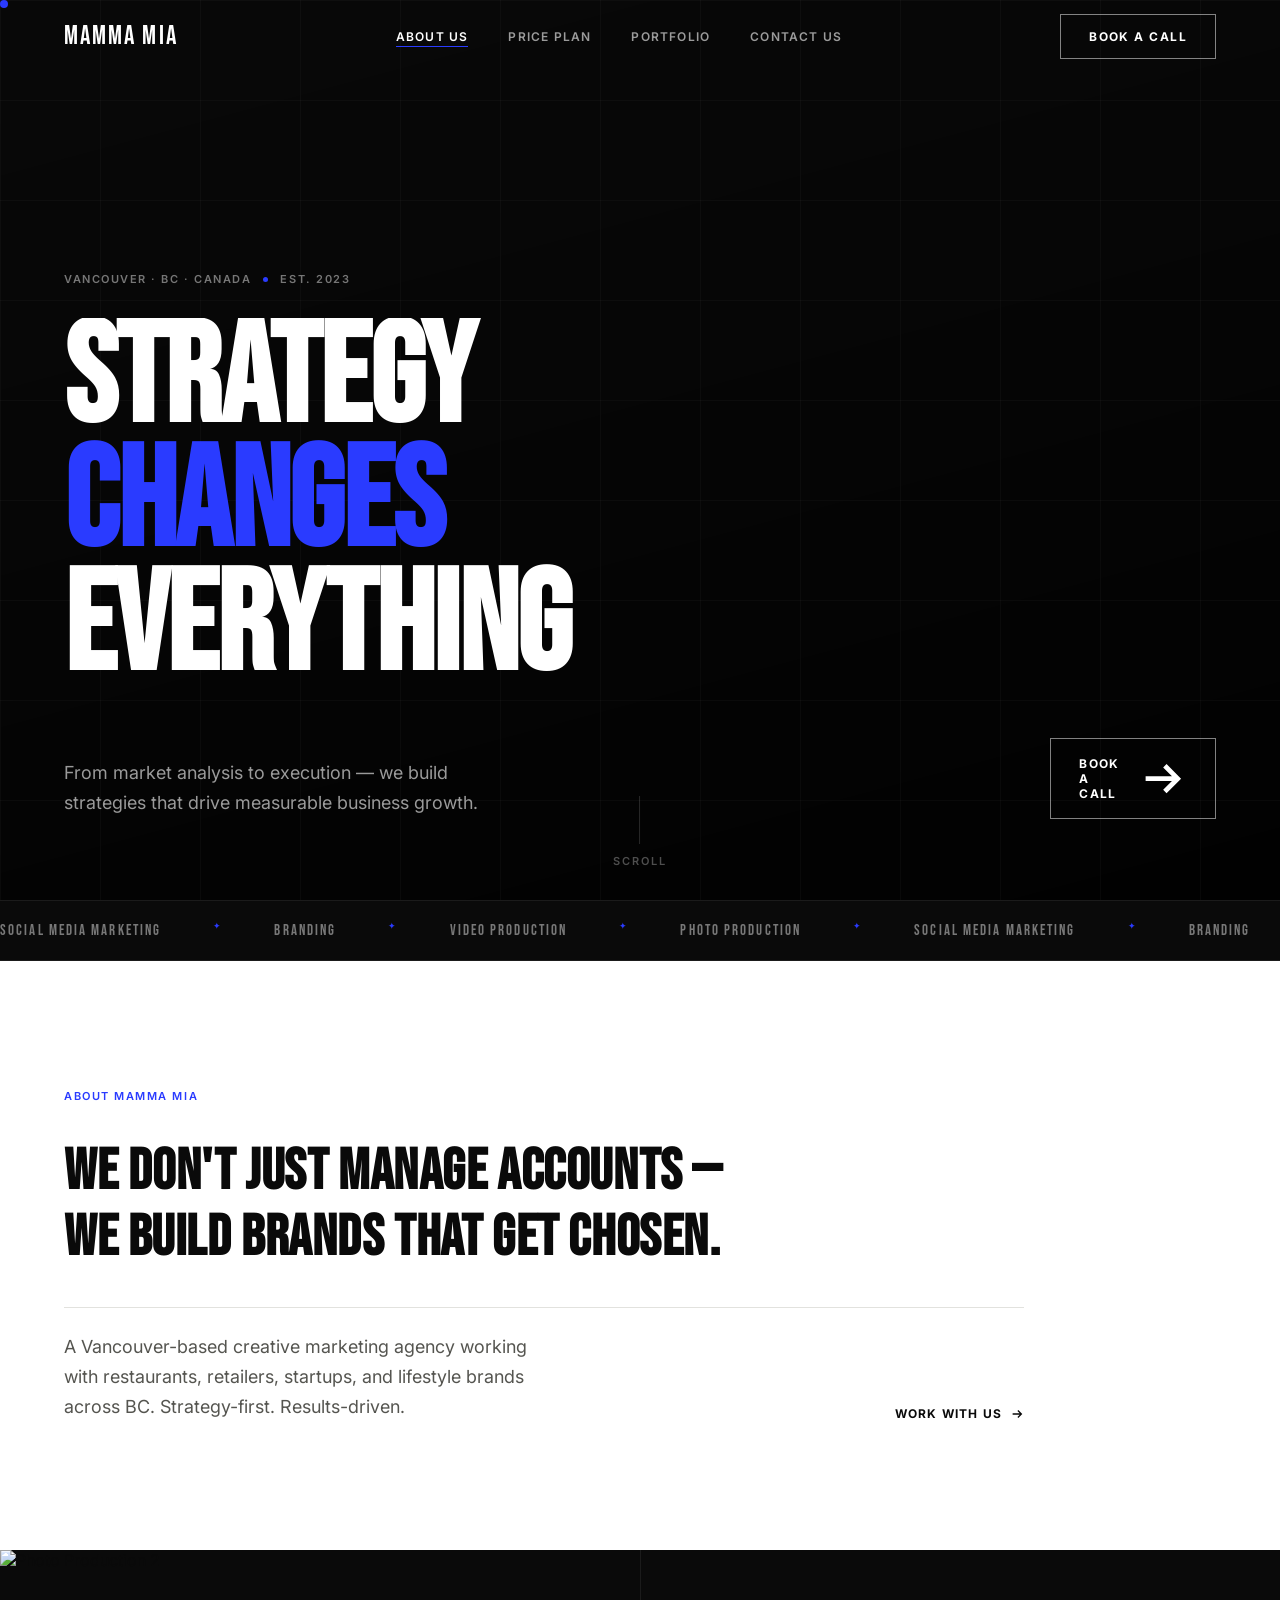
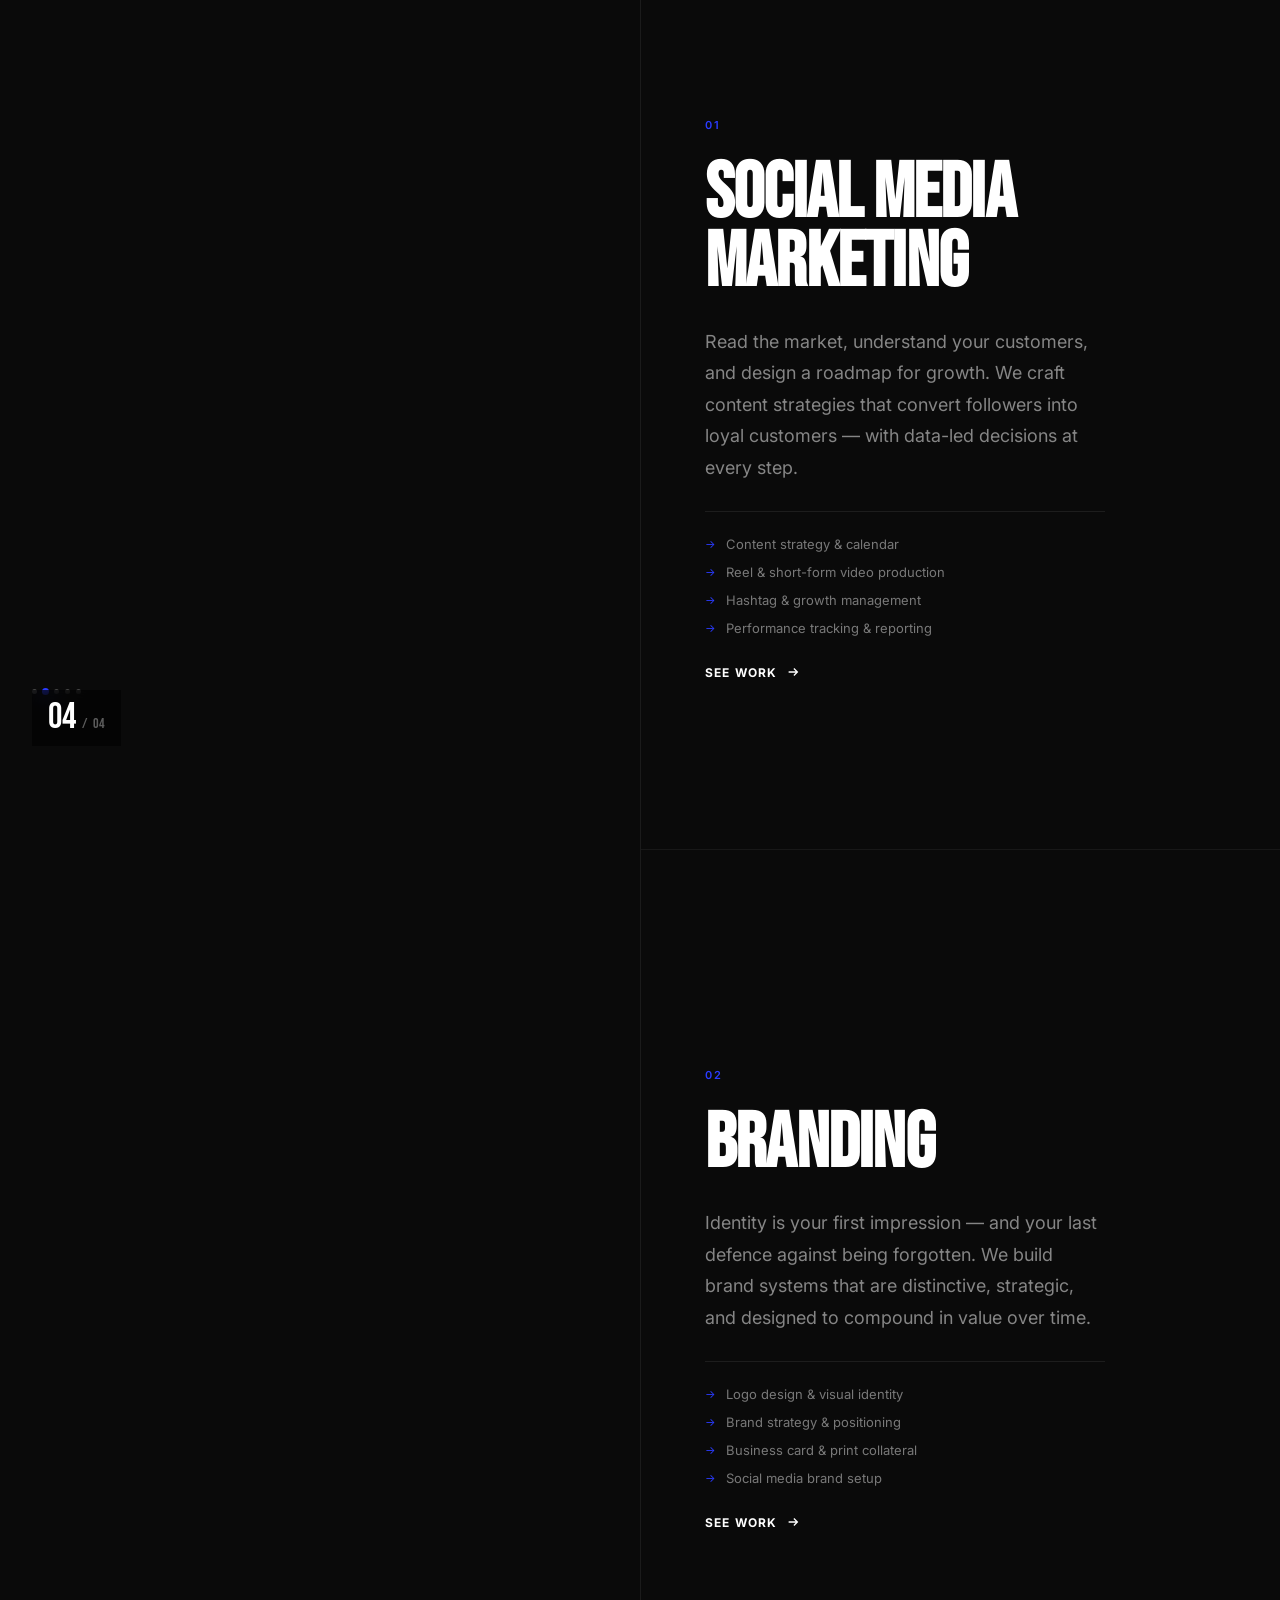
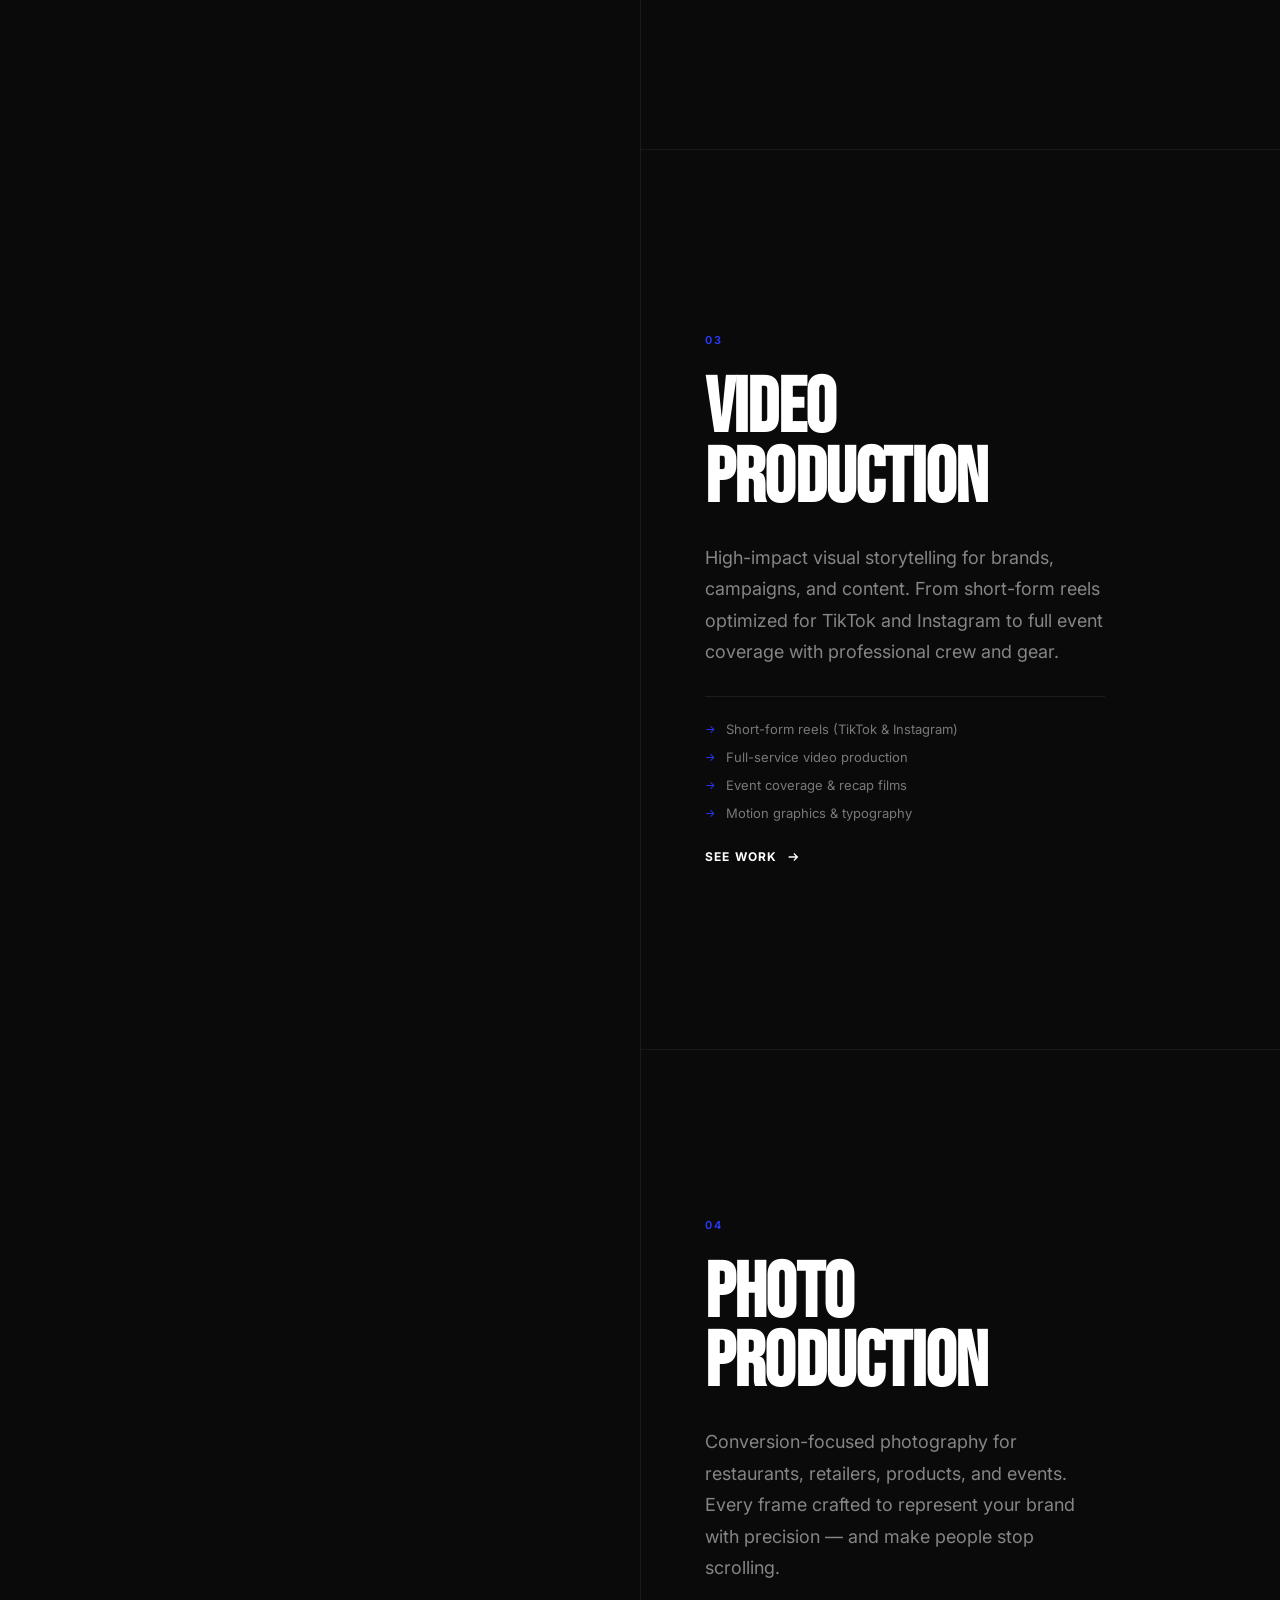
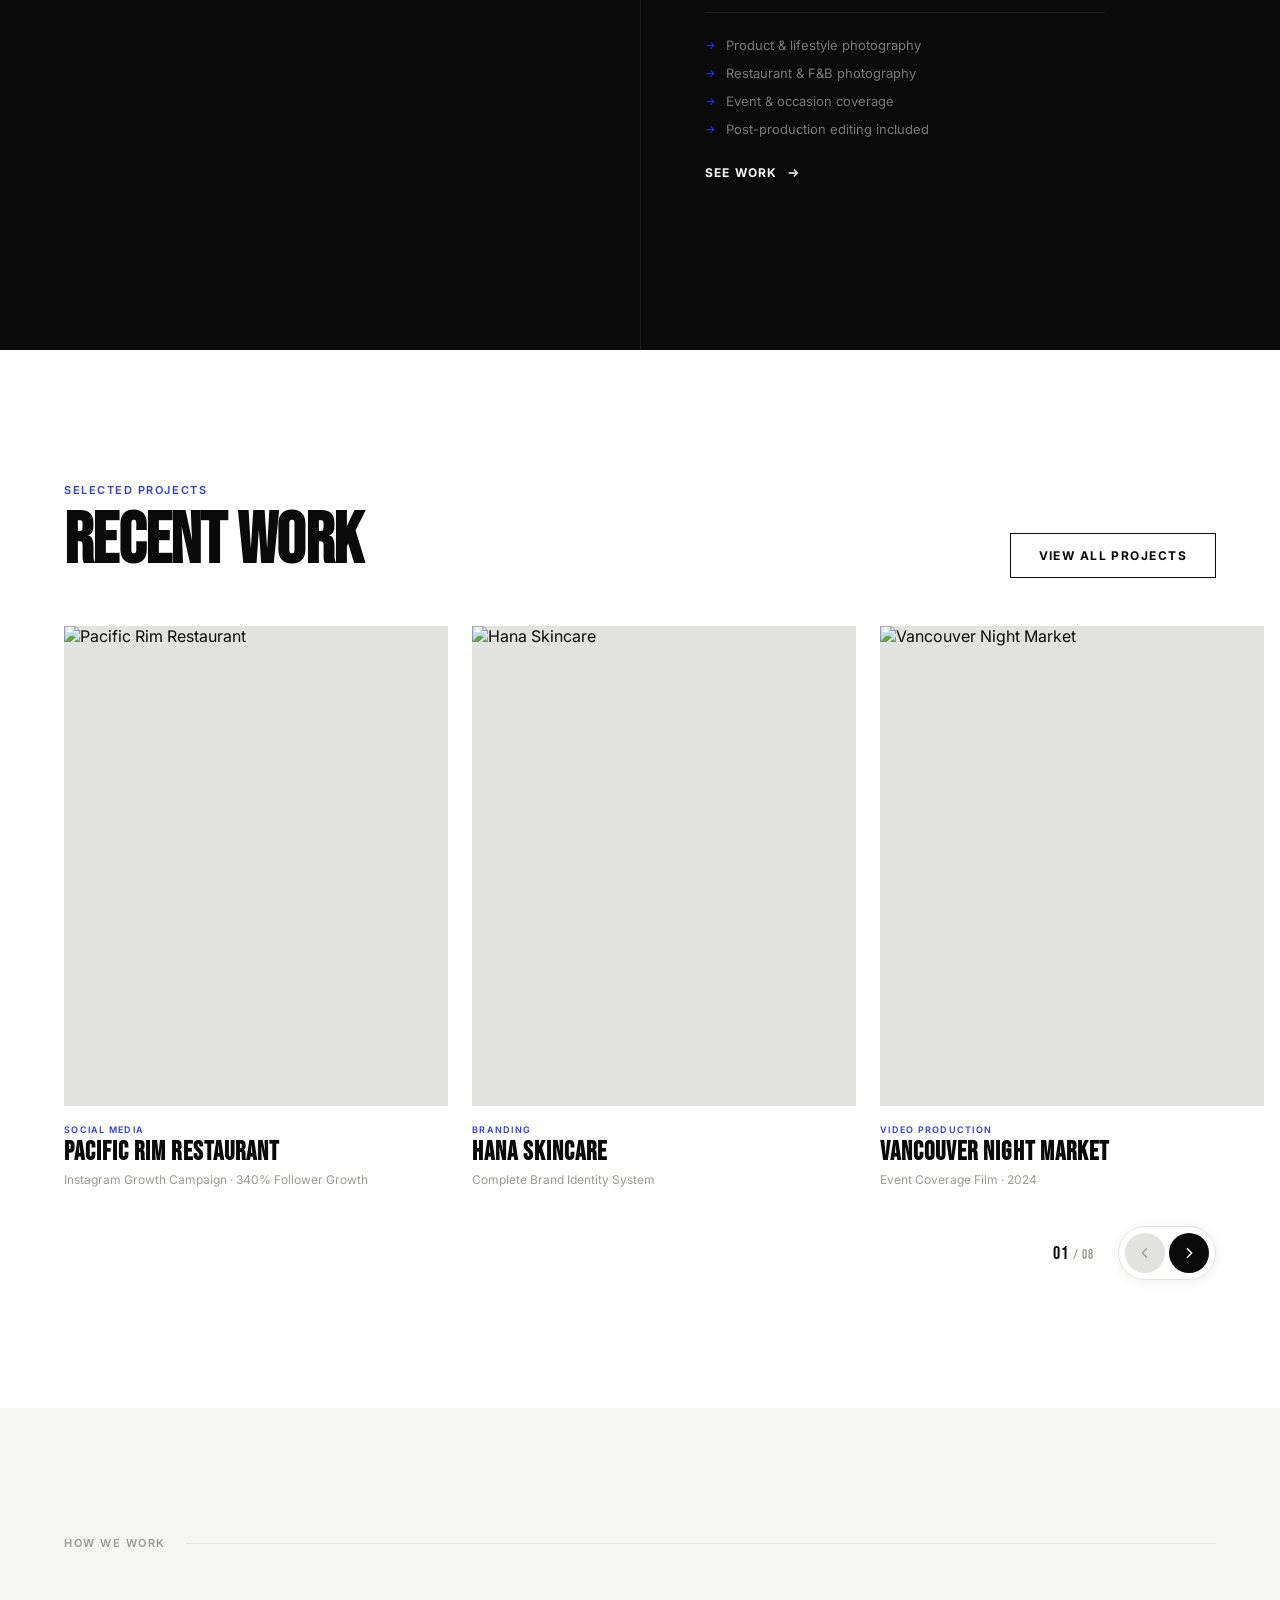
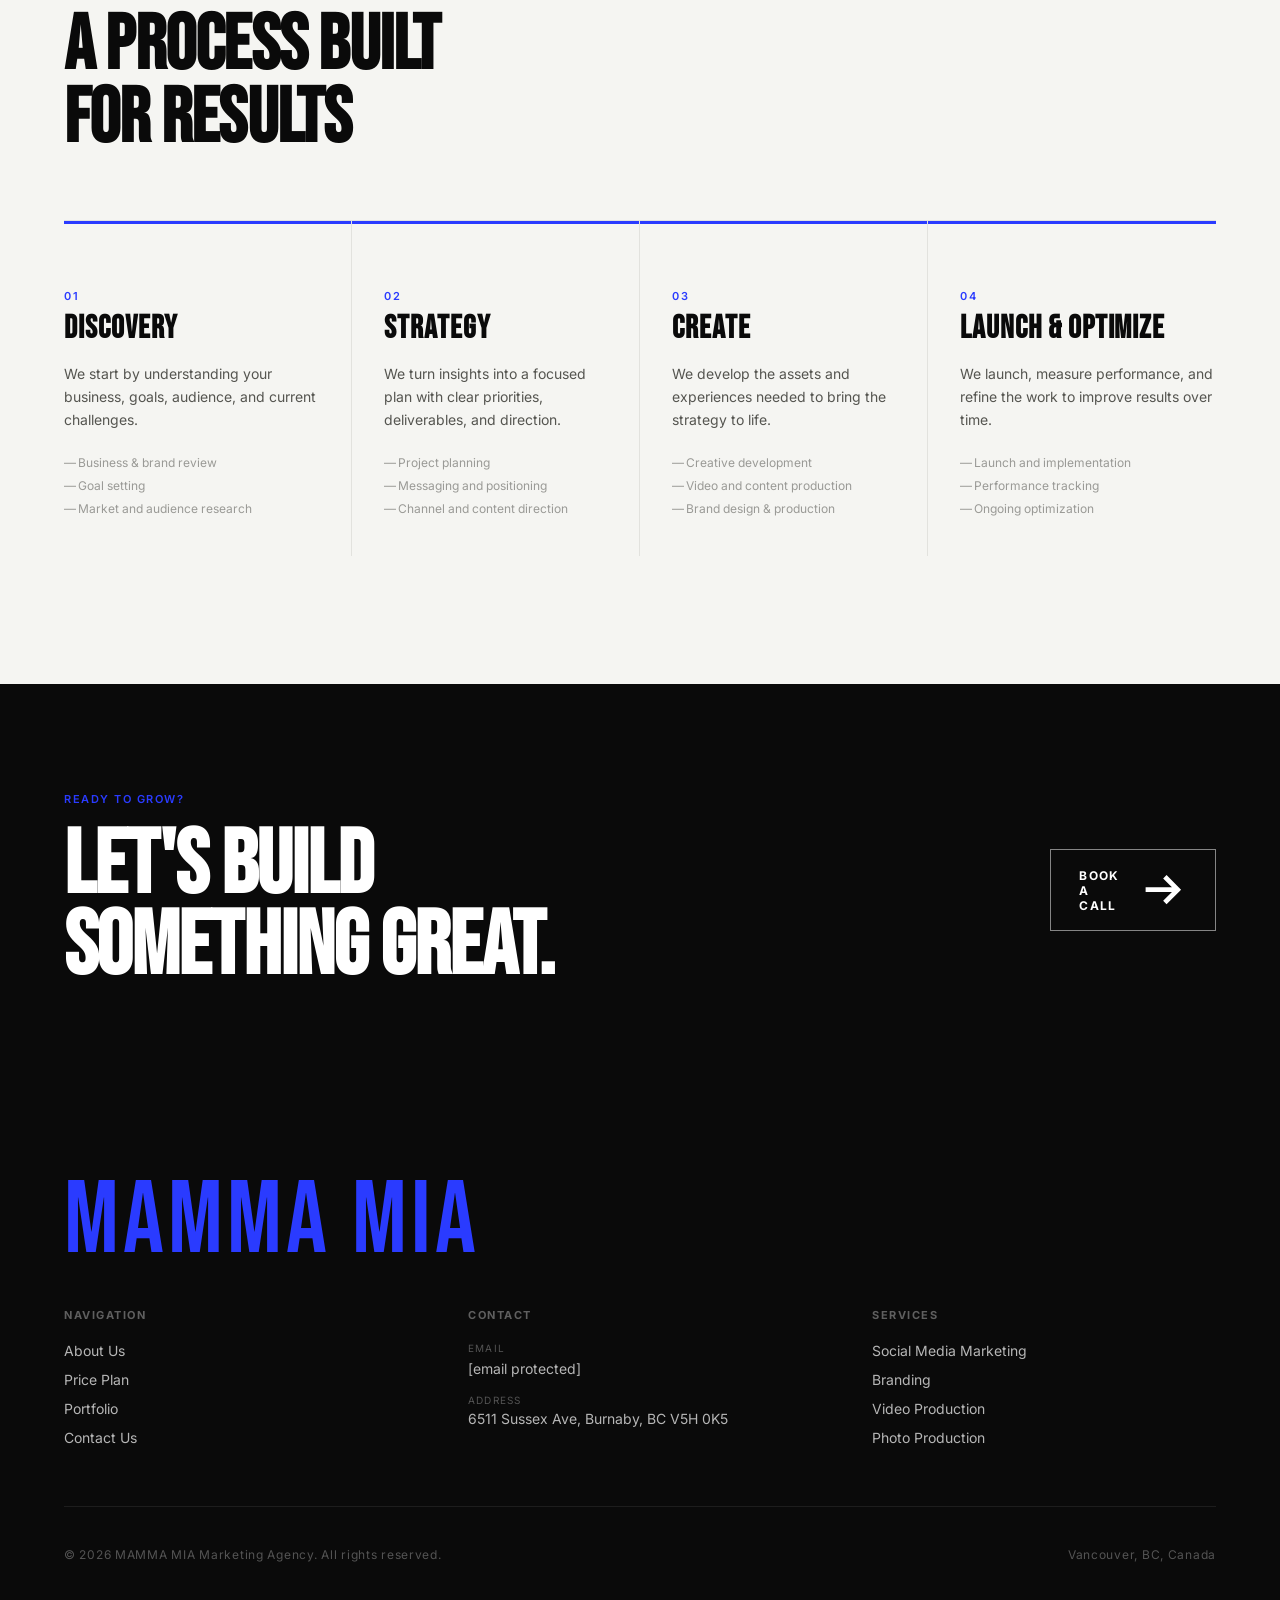
==== commit 89cabca0: "Add files via upload" ====
--- a/index.html
+++ b/index.html
@@ -116,11 +116,46 @@
   ══════════════════════════════════════════ -->
   <div class="marquee-strip section--dark" aria-hidden="true">
     <div class="marquee-track" id="marqueeTrack">
-      <!-- v13: 1 base set — JS will clone dynamically to fill viewport -->
-      <span class="marquee-item">Social Media Marketing</span><span class="marquee-dot">✦</span>
-      <span class="marquee-item">Branding</span><span class="marquee-dot">✦</span>
-      <span class="marquee-item">Video Production</span><span class="marquee-dot">✦</span>
-      <span class="marquee-item">Photo Production</span><span class="marquee-dot">✦</span>
+      <!-- Set 1 -->
+      <span>Social Media Marketing</span><span class="marquee-dot">✦</span>
+      <span>Branding</span><span class="marquee-dot">✦</span>
+      <span>Video Production</span><span class="marquee-dot">✦</span>
+      <span>Photo Production</span><span class="marquee-dot">✦</span>
+      <!-- Set 2 -->
+      <span>Social Media Marketing</span><span class="marquee-dot">✦</span>
+      <span>Branding</span><span class="marquee-dot">✦</span>
+      <span>Video Production</span><span class="marquee-dot">✦</span>
+      <span>Photo Production</span><span class="marquee-dot">✦</span>
+      <!-- Set 3 -->
+      <span>Social Media Marketing</span><span class="marquee-dot">✦</span>
+      <span>Branding</span><span class="marquee-dot">✦</span>
+      <span>Video Production</span><span class="marquee-dot">✦</span>
+      <span>Photo Production</span><span class="marquee-dot">✦</span>
+      <!-- Set 4 -->
+      <span>Social Media Marketing</span><span class="marquee-dot">✦</span>
+      <span>Branding</span><span class="marquee-dot">✦</span>
+      <span>Video Production</span><span class="marquee-dot">✦</span>
+      <span>Photo Production</span><span class="marquee-dot">✦</span>
+      <!-- Set 5 -->
+      <span>Social Media Marketing</span><span class="marquee-dot">✦</span>
+      <span>Branding</span><span class="marquee-dot">✦</span>
+      <span>Video Production</span><span class="marquee-dot">✦</span>
+      <span>Photo Production</span><span class="marquee-dot">✦</span>
+      <!-- Set 6 -->
+      <span>Social Media Marketing</span><span class="marquee-dot">✦</span>
+      <span>Branding</span><span class="marquee-dot">✦</span>
+      <span>Video Production</span><span class="marquee-dot">✦</span>
+      <span>Photo Production</span><span class="marquee-dot">✦</span>
+      <!-- Set 7 -->
+      <span>Social Media Marketing</span><span class="marquee-dot">✦</span>
+      <span>Branding</span><span class="marquee-dot">✦</span>
+      <span>Video Production</span><span class="marquee-dot">✦</span>
+      <span>Photo Production</span><span class="marquee-dot">✦</span>
+      <!-- Set 8 -->
+      <span>Social Media Marketing</span><span class="marquee-dot">✦</span>
+      <span>Branding</span><span class="marquee-dot">✦</span>
+      <span>Video Production</span><span class="marquee-dot">✦</span>
+      <span>Photo Production</span><span class="marquee-dot">✦</span>
     </div>
   </div>
 
@@ -561,7 +596,7 @@
           <p class="footer__col-title">Contact</p>
           <div class="footer__contact-item">
             <p class="footer__contact-label">Email</p>
-            <a href="/cdn-cgi/l/email-protection#462f2837332f343f682b272b2b272b2f2706212b272f2a6825292b" class="footer__contact-value footer__col-link"><span class="__cf_email__" data-cfemail="f39a9d82869a818add9e929e9e929e9a92b3949e929a9fdd909c9e">[email&#160;protected]</span></a>
+            <a href="/cdn-cgi/l/email-protection#3f56514e4a564d4611525e52525e52565e7f58525e5653115c5052" class="footer__contact-value footer__col-link"><span class="__cf_email__" data-cfemail="c8a1a6b9bda1bab1e6a5a9a5a5a9a5a1a988afa5a9a1a4e6aba7a5">[email&#160;protected]</span></a>
           </div>
           <div class="footer__contact-item">
             <p class="footer__contact-label">Address</p>
--- a/css/index.css
+++ b/css/index.css
@@ -162,7 +162,7 @@
 }
 @keyframes scrollLine { 0% { top: -100%; } 100% { top: 100%; } }
 
-/* MARQUEE */
+/* MARQUEE — v13 dynamic clone, pixel-perfect seamless loop */
 .marquee-strip {
   overflow: hidden;
   padding: 20px 0;
@@ -171,21 +171,33 @@
 }
 .marquee-track {
   display: flex;
-  gap: 44px;
+  gap: 52px;
   white-space: nowrap;
   width: max-content;
-  animation: marqueeRoll 22s linear infinite;
+  /* JS sets --marquee-distance & --marquee-duration dynamically */
+  animation: marqueeRoll var(--marquee-duration, 40s) linear infinite;
+  will-change: transform;
 }
 .marquee-strip:hover .marquee-track { animation-play-state: paused; }
+.marquee-track .marquee-item,
 .marquee-track span {
   font-family: var(--font-display);
   font-size: 15px;
   letter-spacing: 0.14em;
   text-transform: uppercase;
   color: rgba(255,255,255,0.45);
-}
-.marquee-dot { color: var(--color-accent) !important; font-size: 9px !important; }
-@keyframes marqueeRoll { from { transform: translateX(0); } to { transform: translateX(-50%); } }
+  flex-shrink: 0;
+}
+.marquee-dot {
+  color: var(--color-accent) !important;
+  font-size: 9px !important;
+  flex-shrink: 0;
+  margin-right: 0;
+}
+@keyframes marqueeRoll {
+  from { transform: translateX(0); }
+  to   { transform: translateX(calc(0px - var(--marquee-distance, 1200px))); }
+}
 
 /* INTRO BLOCK */
 .intro-block { background: var(--color-white); }
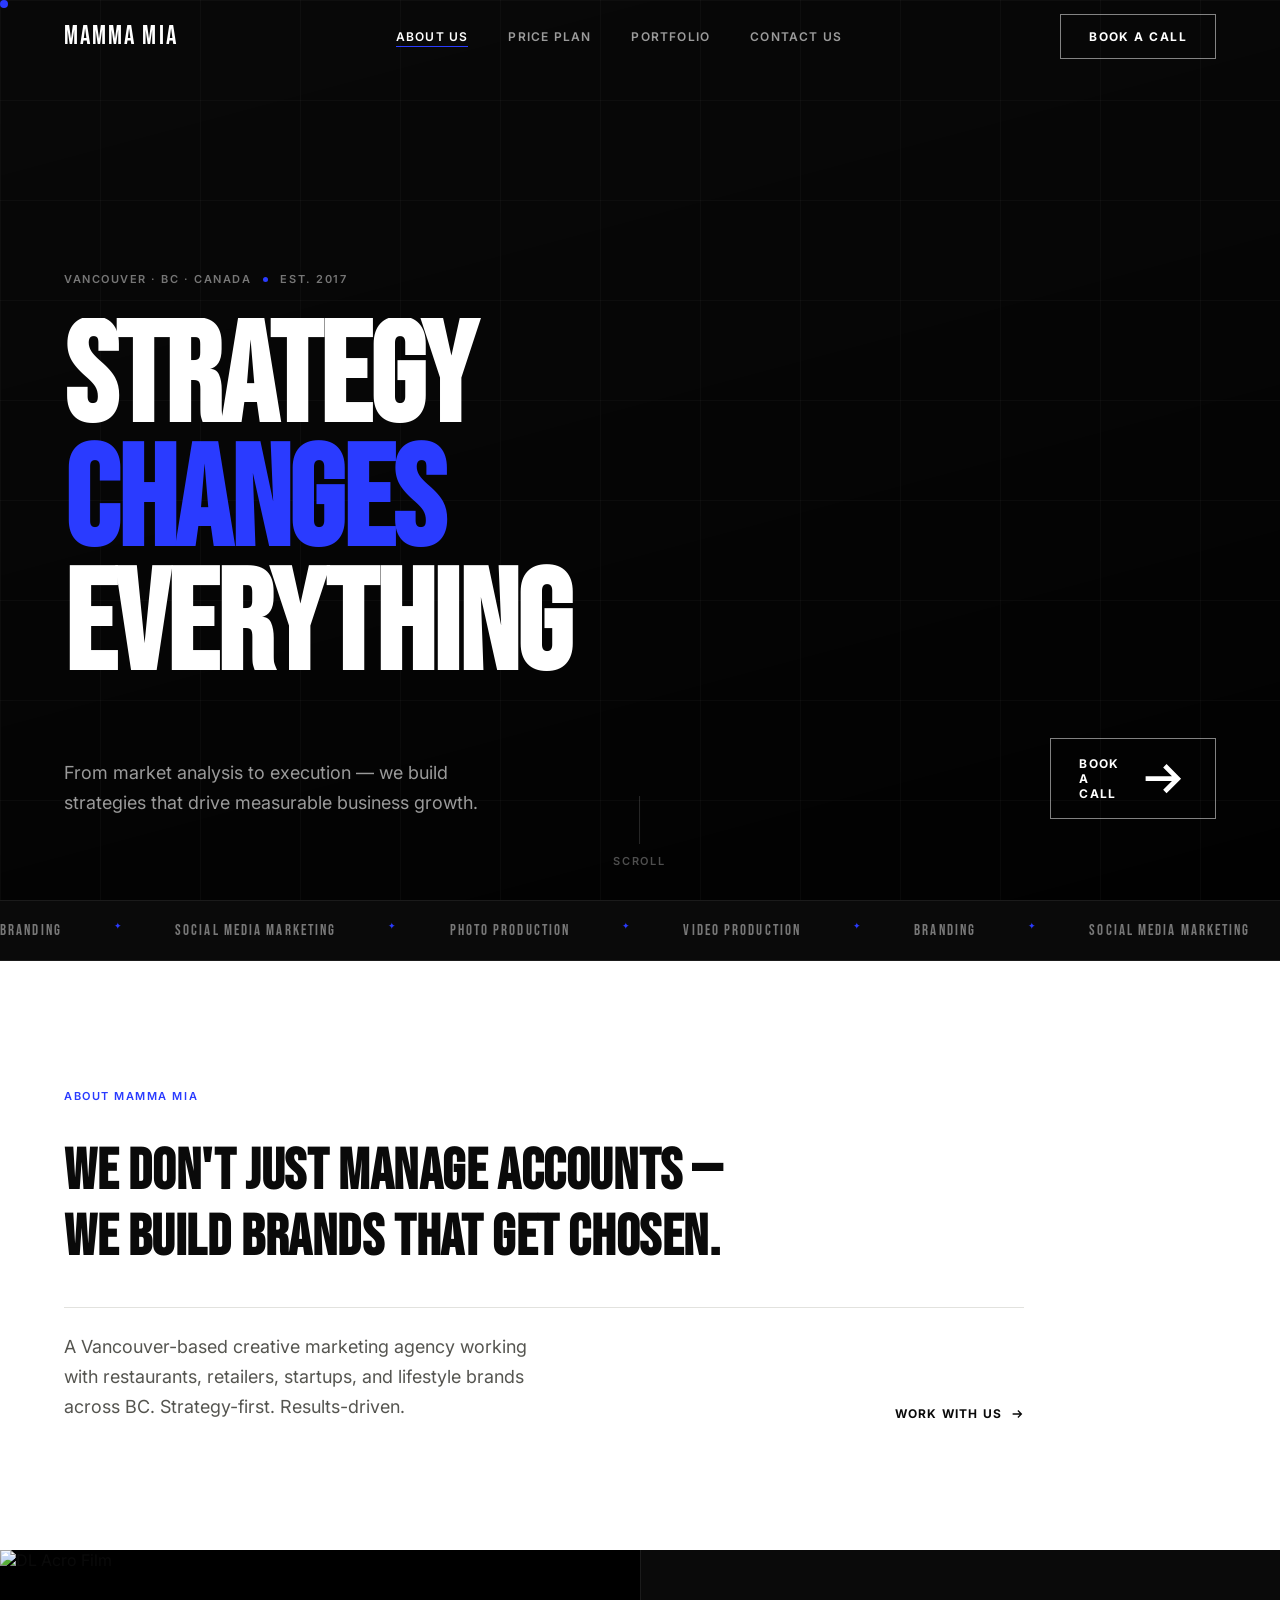
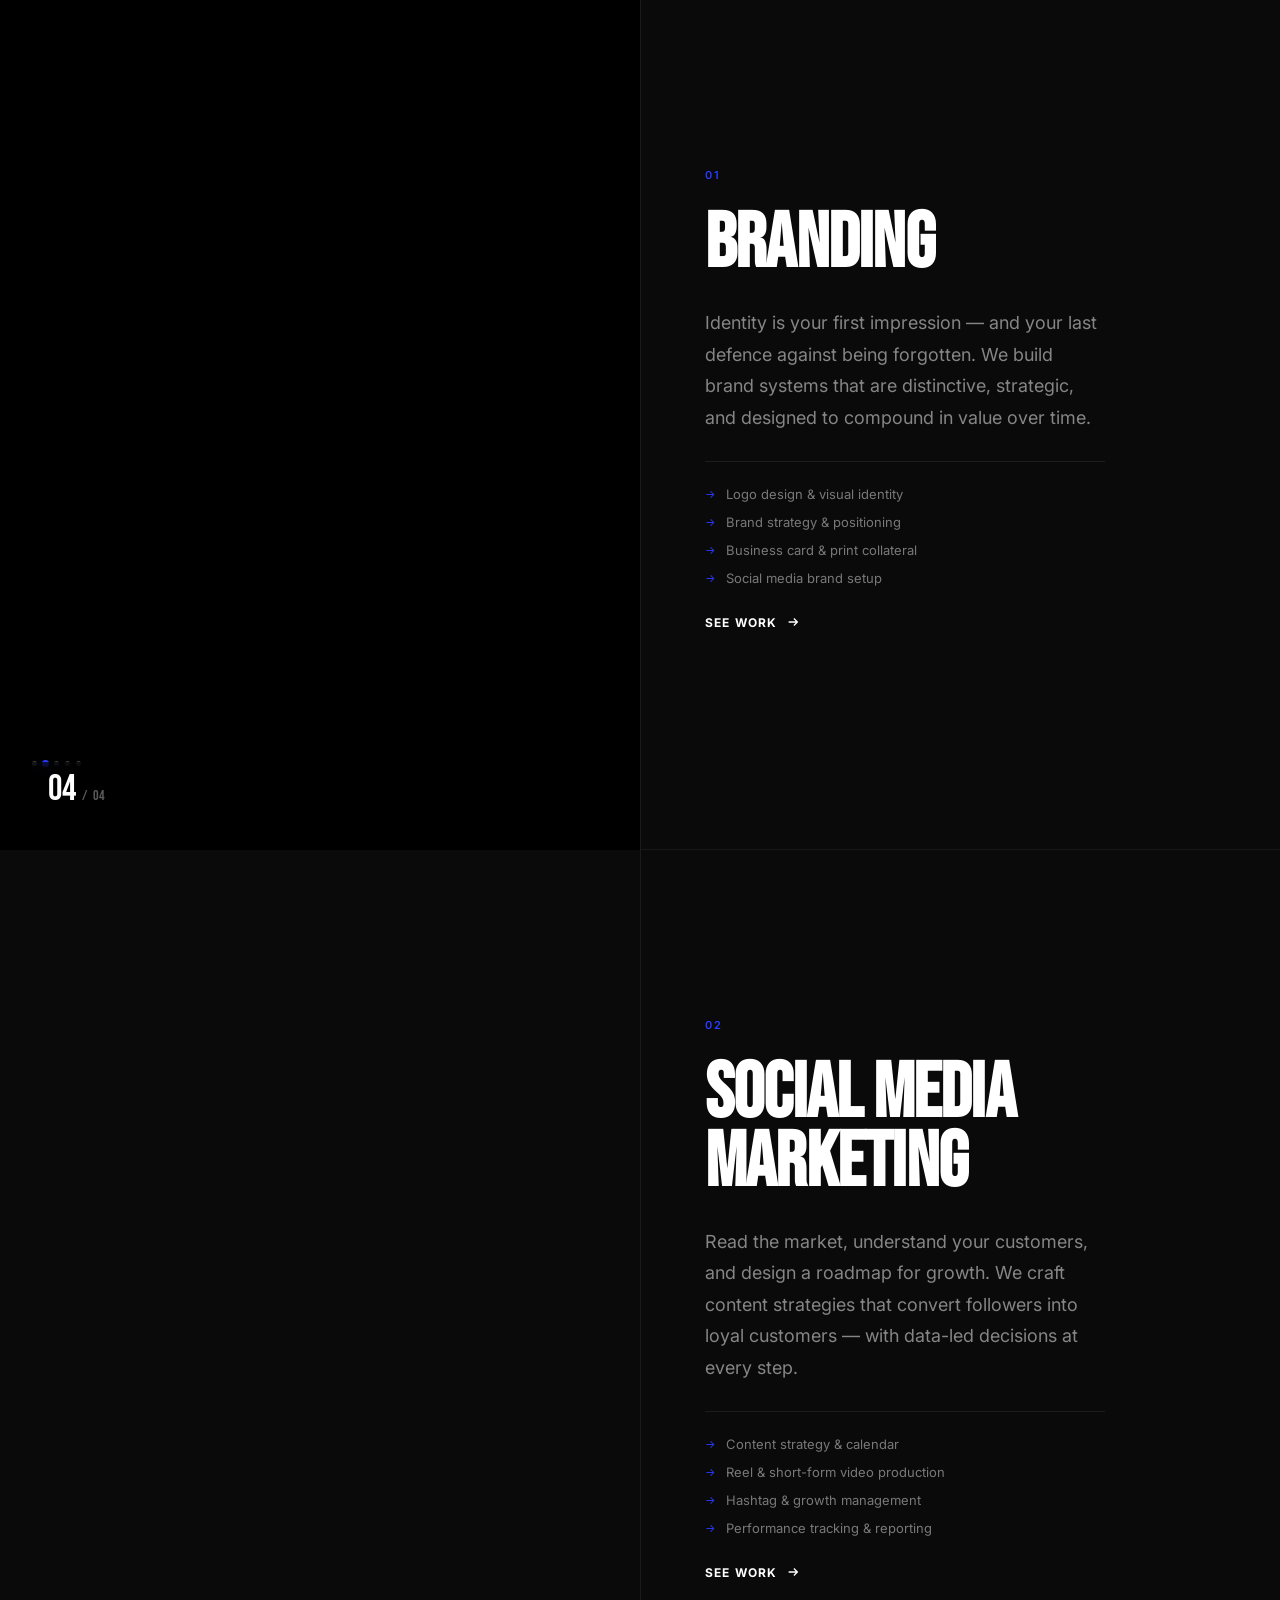
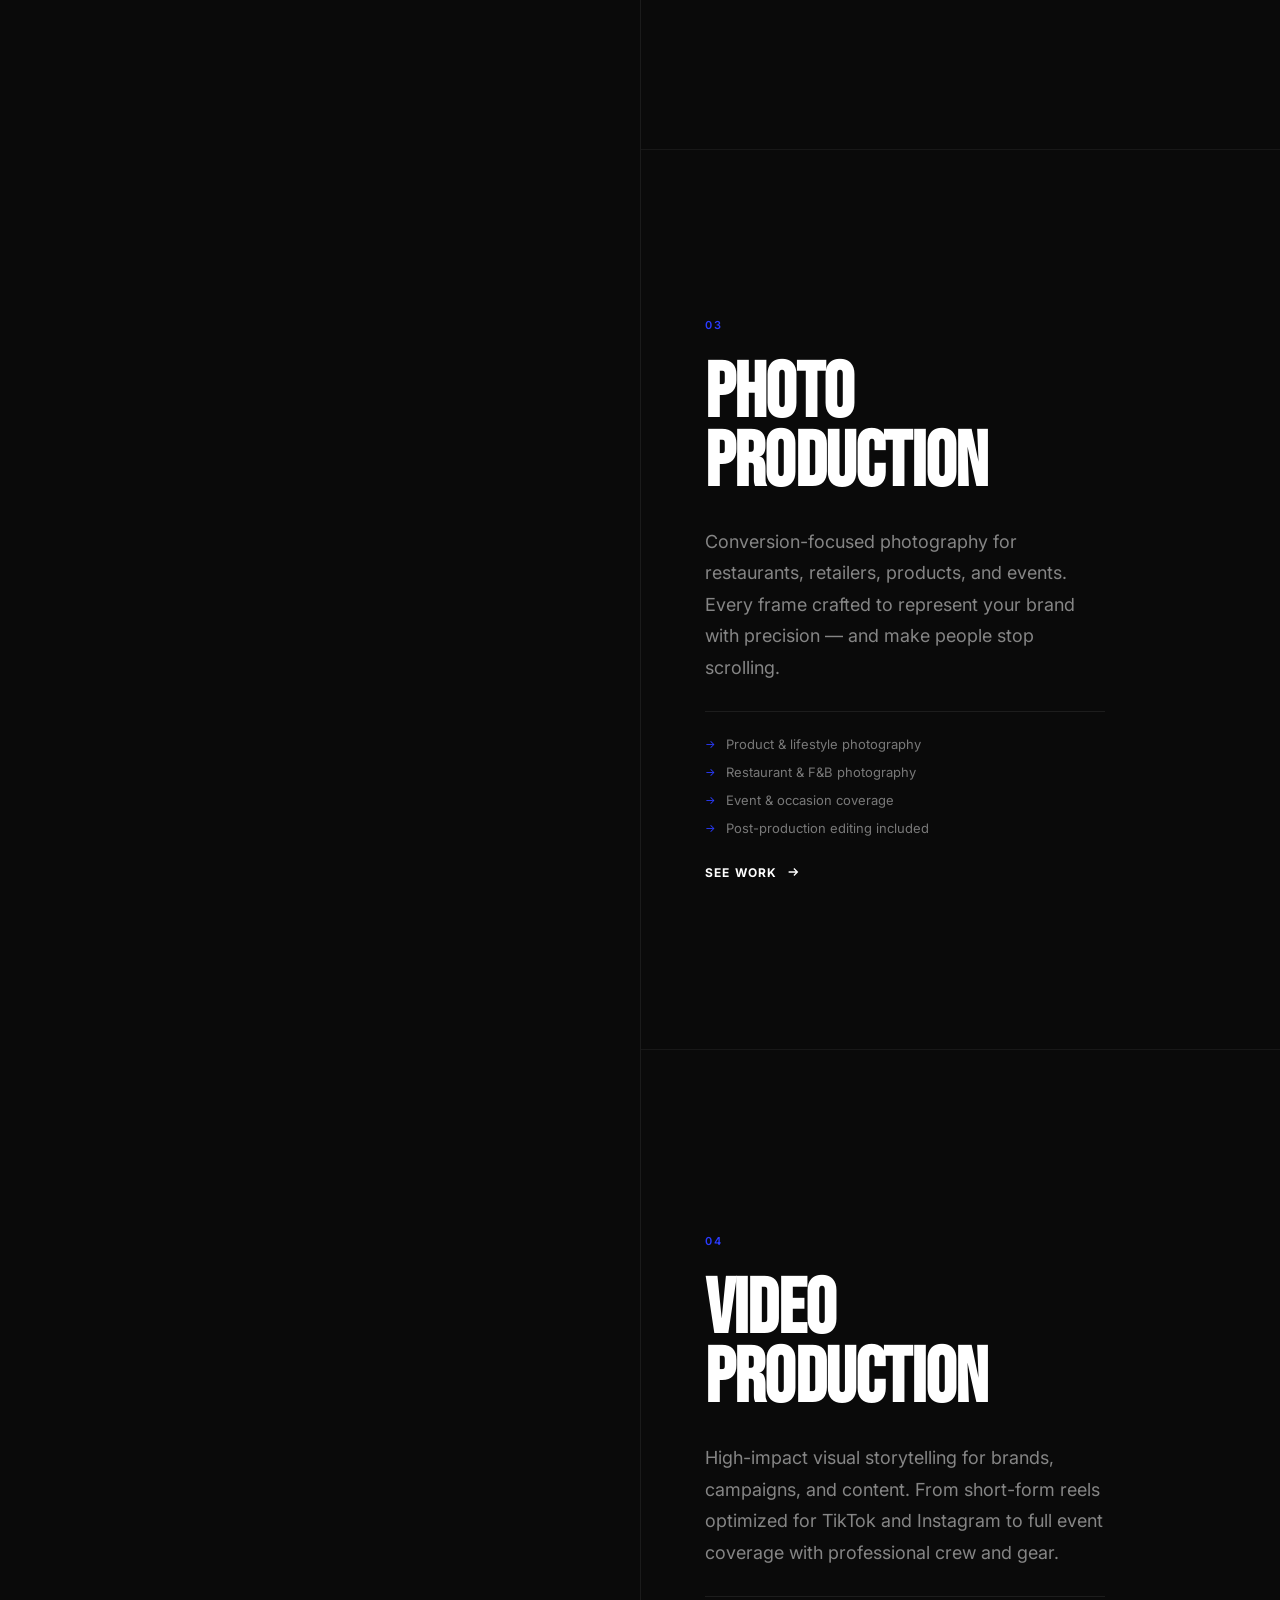
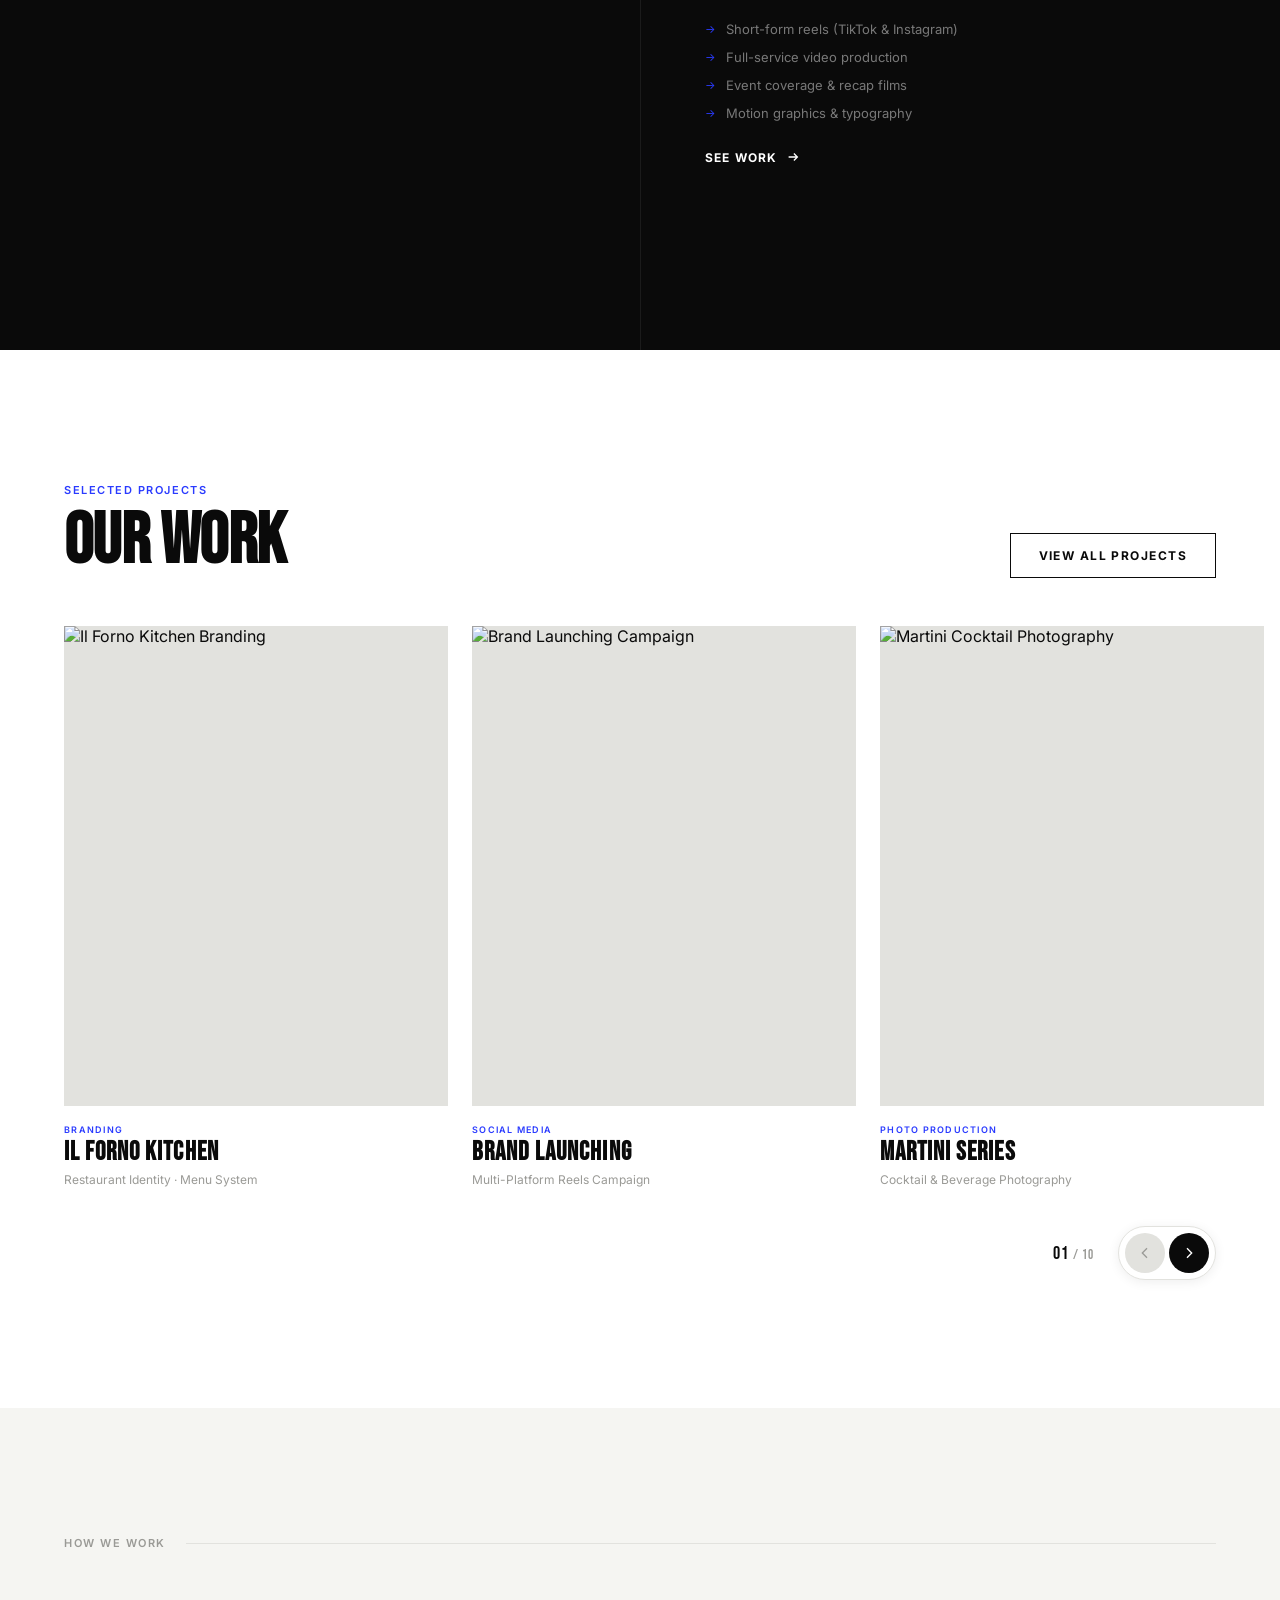
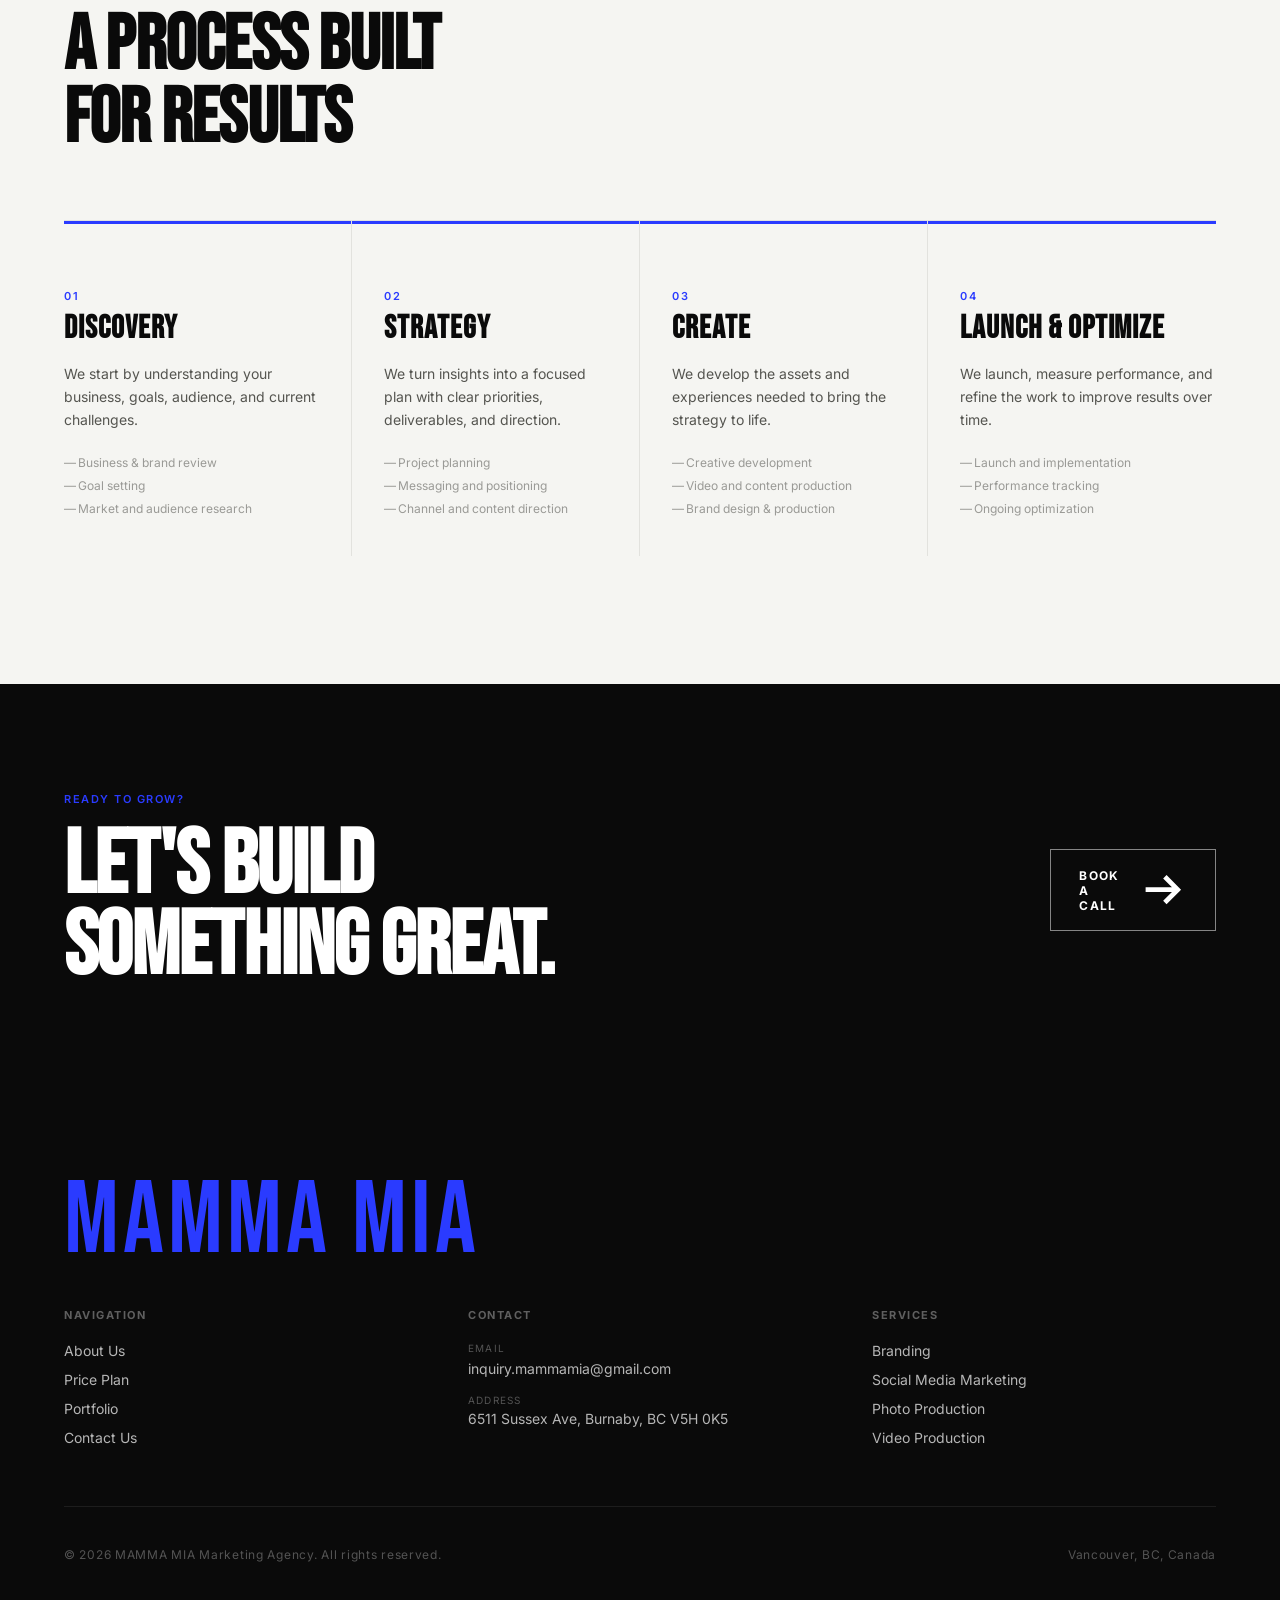
==== commit 649b7b12: "Add files via upload" ====
--- a/index.html
+++ b/index.html
@@ -4,7 +4,7 @@
   <meta charset="UTF-8" />
   <meta name="viewport" content="width=device-width, initial-scale=1.0" />
   <title>MAMMA MIA — Vancouver Marketing Agency</title>
-  <meta name="description" content="MAMMA MIA is a Vancouver-based marketing agency specializing in Social Media Marketing, Branding, Video Production, and Photo Production." />
+  <meta name="description" content="MAMMA MIA is a Vancouver-based marketing agency specializing in Branding, Social Media Marketing, Photo Production, and Video Production." />
   <link rel="preconnect" href="https://fonts.googleapis.com" />
   <link rel="preconnect" href="https://fonts.gstatic.com" crossorigin />
   <link href="https://fonts.googleapis.com/css2?family=Bebas+Neue&family=Inter:wght@300;400;500;600;700&display=swap" rel="stylesheet" />
@@ -82,7 +82,7 @@
       <div class="hero__eyebrow">
         <span class="t-label">Vancouver · BC · Canada</span>
         <span class="hero__dot"></span>
-        <span class="t-label">Est. 2023</span>
+        <span class="t-label">Est. 2017</span>
       </div>
       <!-- Split-text headline -->
       <h1 class="hero__headline">
@@ -117,45 +117,45 @@
   <div class="marquee-strip section--dark" aria-hidden="true">
     <div class="marquee-track" id="marqueeTrack">
       <!-- Set 1 -->
-      <span>Social Media Marketing</span><span class="marquee-dot">✦</span>
-      <span>Branding</span><span class="marquee-dot">✦</span>
-      <span>Video Production</span><span class="marquee-dot">✦</span>
-      <span>Photo Production</span><span class="marquee-dot">✦</span>
+      <span>Branding</span><span class="marquee-dot">✦</span>
+      <span>Social Media Marketing</span><span class="marquee-dot">✦</span>
+      <span>Photo Production</span><span class="marquee-dot">✦</span>
+      <span>Video Production</span><span class="marquee-dot">✦</span>
       <!-- Set 2 -->
-      <span>Social Media Marketing</span><span class="marquee-dot">✦</span>
-      <span>Branding</span><span class="marquee-dot">✦</span>
-      <span>Video Production</span><span class="marquee-dot">✦</span>
-      <span>Photo Production</span><span class="marquee-dot">✦</span>
+      <span>Branding</span><span class="marquee-dot">✦</span>
+      <span>Social Media Marketing</span><span class="marquee-dot">✦</span>
+      <span>Photo Production</span><span class="marquee-dot">✦</span>
+      <span>Video Production</span><span class="marquee-dot">✦</span>
       <!-- Set 3 -->
-      <span>Social Media Marketing</span><span class="marquee-dot">✦</span>
-      <span>Branding</span><span class="marquee-dot">✦</span>
-      <span>Video Production</span><span class="marquee-dot">✦</span>
-      <span>Photo Production</span><span class="marquee-dot">✦</span>
+      <span>Branding</span><span class="marquee-dot">✦</span>
+      <span>Social Media Marketing</span><span class="marquee-dot">✦</span>
+      <span>Photo Production</span><span class="marquee-dot">✦</span>
+      <span>Video Production</span><span class="marquee-dot">✦</span>
       <!-- Set 4 -->
-      <span>Social Media Marketing</span><span class="marquee-dot">✦</span>
-      <span>Branding</span><span class="marquee-dot">✦</span>
-      <span>Video Production</span><span class="marquee-dot">✦</span>
-      <span>Photo Production</span><span class="marquee-dot">✦</span>
+      <span>Branding</span><span class="marquee-dot">✦</span>
+      <span>Social Media Marketing</span><span class="marquee-dot">✦</span>
+      <span>Photo Production</span><span class="marquee-dot">✦</span>
+      <span>Video Production</span><span class="marquee-dot">✦</span>
       <!-- Set 5 -->
-      <span>Social Media Marketing</span><span class="marquee-dot">✦</span>
-      <span>Branding</span><span class="marquee-dot">✦</span>
-      <span>Video Production</span><span class="marquee-dot">✦</span>
-      <span>Photo Production</span><span class="marquee-dot">✦</span>
+      <span>Branding</span><span class="marquee-dot">✦</span>
+      <span>Social Media Marketing</span><span class="marquee-dot">✦</span>
+      <span>Photo Production</span><span class="marquee-dot">✦</span>
+      <span>Video Production</span><span class="marquee-dot">✦</span>
       <!-- Set 6 -->
-      <span>Social Media Marketing</span><span class="marquee-dot">✦</span>
-      <span>Branding</span><span class="marquee-dot">✦</span>
-      <span>Video Production</span><span class="marquee-dot">✦</span>
-      <span>Photo Production</span><span class="marquee-dot">✦</span>
+      <span>Branding</span><span class="marquee-dot">✦</span>
+      <span>Social Media Marketing</span><span class="marquee-dot">✦</span>
+      <span>Photo Production</span><span class="marquee-dot">✦</span>
+      <span>Video Production</span><span class="marquee-dot">✦</span>
       <!-- Set 7 -->
-      <span>Social Media Marketing</span><span class="marquee-dot">✦</span>
-      <span>Branding</span><span class="marquee-dot">✦</span>
-      <span>Video Production</span><span class="marquee-dot">✦</span>
-      <span>Photo Production</span><span class="marquee-dot">✦</span>
+      <span>Branding</span><span class="marquee-dot">✦</span>
+      <span>Social Media Marketing</span><span class="marquee-dot">✦</span>
+      <span>Photo Production</span><span class="marquee-dot">✦</span>
+      <span>Video Production</span><span class="marquee-dot">✦</span>
       <!-- Set 8 -->
-      <span>Social Media Marketing</span><span class="marquee-dot">✦</span>
-      <span>Branding</span><span class="marquee-dot">✦</span>
-      <span>Video Production</span><span class="marquee-dot">✦</span>
-      <span>Photo Production</span><span class="marquee-dot">✦</span>
+      <span>Branding</span><span class="marquee-dot">✦</span>
+      <span>Social Media Marketing</span><span class="marquee-dot">✦</span>
+      <span>Photo Production</span><span class="marquee-dot">✦</span>
+      <span>Video Production</span><span class="marquee-dot">✦</span>
     </div>
   </div>
 
@@ -194,53 +194,73 @@
     <div class="sticky-services__visual" id="stickyVisual">
       <div class="sticky-services__img-wrap" id="stickyImgWrap">
 
-        <!-- 0: Social Media Marketing (5장) -->
-        <img src="https://images.unsplash.com/photo-1611162617474-5b21e879e113?w=900&q=80&auto=format&fit=crop"
-          alt="Social Media Marketing" class="sticky-services__img active" data-service="0" data-slide="0" />
-        <img src="https://images.unsplash.com/photo-1432888498266-38ffec3eaf0a?w=900&q=80&auto=format&fit=crop"
-          alt="Social Media Marketing 2" class="sticky-services__img" data-service="0" data-slide="1" />
-        <img src="https://images.unsplash.com/photo-1460925895917-afdab827c52f?w=900&q=80&auto=format&fit=crop"
-          alt="Social Media Marketing 3" class="sticky-services__img" data-service="0" data-slide="2" />
-        <img src="https://images.unsplash.com/photo-1552566626-52f8b828add9?w=900&q=80&auto=format&fit=crop"
-          alt="Social Media Marketing 4" class="sticky-services__img" data-service="0" data-slide="3" />
-        <img src="https://images.unsplash.com/photo-1516321318423-f06f85e504b3?w=900&q=80&auto=format&fit=crop"
-          alt="Social Media Marketing 5" class="sticky-services__img" data-service="0" data-slide="4" />
-
-        <!-- 1: Branding (5장) -->
-        <img src="https://images.unsplash.com/photo-1558655146-9f40138edfeb?w=900&q=80&auto=format&fit=crop"
-          alt="Branding" class="sticky-services__img" data-service="1" data-slide="0" />
-        <img src="https://images.unsplash.com/photo-1586717791821-3f44a563fa4c?w=900&q=80&auto=format&fit=crop"
-          alt="Branding 2" class="sticky-services__img" data-service="1" data-slide="1" />
-        <img src="https://images.unsplash.com/photo-1559925393-8be0ec4767c8?w=900&q=80&auto=format&fit=crop"
-          alt="Branding 3" class="sticky-services__img" data-service="1" data-slide="2" />
-        <img src="https://images.unsplash.com/photo-1618005182384-a83a8bd57fbe?w=900&q=80&auto=format&fit=crop"
-          alt="Branding 4" class="sticky-services__img" data-service="1" data-slide="3" />
-        <img src="https://images.unsplash.com/photo-1634942537034-2531766767d1?w=900&q=80&auto=format&fit=crop"
-          alt="Branding 5" class="sticky-services__img" data-service="1" data-slide="4" />
-
-        <!-- 2: Video Production (5장) -->
-        <img src="https://images.unsplash.com/photo-1492691527719-9d1e07e534b4?w=900&q=80&auto=format&fit=crop"
-          alt="Video Production" class="sticky-services__img" data-service="2" data-slide="0" />
-        <img src="https://images.unsplash.com/photo-1492684223066-81342ee5ff30?w=900&q=80&auto=format&fit=crop"
-          alt="Video Production 2" class="sticky-services__img" data-service="2" data-slide="1" />
-        <img src="https://images.unsplash.com/photo-1574717024653-61fd2cf4d44d?w=900&q=80&auto=format&fit=crop"
-          alt="Video Production 3" class="sticky-services__img" data-service="2" data-slide="2" />
-        <img src="https://images.unsplash.com/photo-1607082348824-0a96f2a4b9da?w=900&q=80&auto=format&fit=crop"
-          alt="Video Production 4" class="sticky-services__img" data-service="2" data-slide="3" />
-        <img src="https://images.unsplash.com/photo-1478720568477-152d9b164e26?w=900&q=80&auto=format&fit=crop"
-          alt="Video Production 5" class="sticky-services__img" data-service="2" data-slide="4" />
-
-        <!-- 3: Photo Production (5장) -->
-        <img src="https://images.unsplash.com/photo-1554048612-b6a482bc67e5?w=900&q=80&auto=format&fit=crop"
-          alt="Photo Production" class="sticky-services__img" data-service="3" data-slide="0" />
-        <img src="https://images.unsplash.com/photo-1556742049-0cfed4f6a45d?w=900&q=80&auto=format&fit=crop"
-          alt="Photo Production 2" class="sticky-services__img" data-service="3" data-slide="1" />
-        <img src="https://images.unsplash.com/photo-1441986300917-64674bd600d8?w=900&q=80&auto=format&fit=crop"
-          alt="Photo Production 3" class="sticky-services__img" data-service="3" data-slide="2" />
-        <img src="https://images.unsplash.com/photo-1542038374416-4e11a48e74e4?w=900&q=80&auto=format&fit=crop"
-          alt="Photo Production 4" class="sticky-services__img" data-service="3" data-slide="3" />
-        <img src="https://images.unsplash.com/photo-1452587925148-ce544e77e70d?w=900&q=80&auto=format&fit=crop"
-          alt="Photo Production 5" class="sticky-services__img" data-service="3" data-slide="4" />
+        <!-- 0: Branding (5장) — Anthracite, Il Forno, El Molino, La Foret, Seasonal Promo -->
+        <img src="https://www.genspark.ai/api/files/s/SvH5hcFY"
+          alt="Anthracite Branding" class="sticky-services__img active" data-service="0" data-slide="0"
+          loading="eager" decoding="async" fetchpriority="high" />
+        <img src="https://www.genspark.ai/api/files/s/VZpLI7wy"
+          alt="Il Forno Kitchen Identity" class="sticky-services__img" data-service="0" data-slide="1"
+          loading="eager" decoding="async" fetchpriority="high" />
+        <img src="https://www.genspark.ai/api/files/s/6b2BcHLB"
+          alt="El Molino Brand Deck" class="sticky-services__img" data-service="0" data-slide="2"
+          loading="eager" decoding="async" fetchpriority="high" />
+        <img src="https://www.genspark.ai/api/files/s/Nuz0hH6o"
+          alt="La Foret Instagram Branding" class="sticky-services__img" data-service="0" data-slide="3"
+          loading="eager" decoding="async" fetchpriority="high" />
+        <img src="https://www.genspark.ai/api/files/s/sMcRCFhP"
+          alt="Seasonal Promo Branding" class="sticky-services__img" data-service="0" data-slide="4"
+          loading="eager" decoding="async" fetchpriority="high" />
+
+        <!-- 1: Social Media Marketing (5장) — Brand Launching, Cafe Opening, Fashion Brand, Cocktail, New Dishes -->
+        <img src="https://www.genspark.ai/api/files/s/9RKUHcNz"
+          alt="Brand Launching Reel" class="sticky-services__img" data-service="1" data-slide="0"
+          loading="eager" decoding="async" fetchpriority="high" />
+        <img src="https://www.genspark.ai/api/files/s/hXWcpVLj"
+          alt="Cafe Opening Reel" class="sticky-services__img" data-service="1" data-slide="1"
+          loading="eager" decoding="async" fetchpriority="high" />
+        <img src="https://www.genspark.ai/api/files/s/S7T8Z70A"
+          alt="Fashion Brand Campaign" class="sticky-services__img" data-service="1" data-slide="2"
+          loading="eager" decoding="async" fetchpriority="high" />
+        <img src="https://www.genspark.ai/api/files/s/LW2X8LCq"
+          alt="Cocktail Reel" class="sticky-services__img" data-service="1" data-slide="3"
+          loading="eager" decoding="async" fetchpriority="high" />
+        <img src="https://www.genspark.ai/api/files/s/pqyNZWhA"
+          alt="New Dishes Reel" class="sticky-services__img" data-service="1" data-slide="4"
+          loading="eager" decoding="async" fetchpriority="high" />
+
+        <!-- 2: Photo Production (5장) — Burger, Cocktail, Apparel, Engagement Ring, Hani Portrait -->
+        <img src="https://www.genspark.ai/api/files/s/neFGiniX"
+          alt="Food Burger Photography" class="sticky-services__img" data-service="2" data-slide="0"
+          loading="eager" decoding="async" fetchpriority="high" />
+        <img src="https://www.genspark.ai/api/files/s/Z3DGtmAR"
+          alt="Martini Cocktail Photography" class="sticky-services__img" data-service="2" data-slide="1"
+          loading="eager" decoding="async" fetchpriority="high" />
+        <img src="https://www.genspark.ai/api/files/s/I3QbnlId"
+          alt="Apparel Product Photography" class="sticky-services__img" data-service="2" data-slide="2"
+          loading="eager" decoding="async" fetchpriority="high" />
+        <img src="https://www.genspark.ai/api/files/s/wOJs8rDZ"
+          alt="Engagement Ring Photography" class="sticky-services__img" data-service="2" data-slide="3"
+          loading="eager" decoding="async" fetchpriority="high" />
+        <img src="https://www.genspark.ai/api/files/s/oVpwLJJc"
+          alt="Hani Skincare Portrait" class="sticky-services__img" data-service="2" data-slide="4"
+          loading="eager" decoding="async" fetchpriority="high" />
+
+        <!-- 3: Video Production (5장) — Cars & Hoops, DL Acro, F Diary, MCST, Once Upon Shine -->
+        <img src="https://www.genspark.ai/api/files/s/Yi5xqCBI"
+          alt="Cars and Hoops Brand Film" class="sticky-services__img" data-service="3" data-slide="0"
+          loading="eager" decoding="async" fetchpriority="high" />
+        <img src="https://www.genspark.ai/api/files/s/Jnd0hdTD"
+          alt="DL Acro Film" class="sticky-services__img" data-service="3" data-slide="1"
+          loading="eager" decoding="async" fetchpriority="high" />
+        <img src="https://www.genspark.ai/api/files/s/LQ2uKYjv"
+          alt="F Diary Perfume Film" class="sticky-services__img" data-service="3" data-slide="2"
+          loading="eager" decoding="async" fetchpriority="high" />
+        <img src="https://www.genspark.ai/api/files/s/zSrfbM1O"
+          alt="MCST KOCCA Wild VR" class="sticky-services__img" data-service="3" data-slide="3"
+          loading="eager" decoding="async" fetchpriority="high" />
+        <img src="https://www.genspark.ai/api/files/s/1ikb4TIV"
+          alt="Once Upon Shine Gala Film" class="sticky-services__img" data-service="3" data-slide="4"
+          loading="eager" decoding="async" fetchpriority="high" />
 
       </div>
 
@@ -267,6 +287,23 @@
       <div class="sticky-services__panel" data-index="0">
         <div class="sticky-services__panel-inner">
           <span class="t-label sticky-services__num">01</span>
+          <h2 class="sticky-services__title">Branding</h2>
+          <p class="t-body sticky-services__desc">Identity is your first impression — and your last defence against being forgotten. We build brand systems that are distinctive, strategic, and designed to compound in value over time.</p>
+          <ul class="sticky-services__list">
+            <li>Logo design &amp; visual identity</li>
+            <li>Brand strategy &amp; positioning</li>
+            <li>Business card &amp; print collateral</li>
+            <li>Social media brand setup</li>
+          </ul>
+          <a href="portfolio.html" class="btn-arrow sticky-services__link">
+            See Work <svg viewBox="0 0 16 16" fill="none" stroke="currentColor" stroke-width="1.5"><path d="M3 8h10M9 4l4 4-4 4"/></svg>
+          </a>
+        </div>
+      </div>
+
+      <div class="sticky-services__panel" data-index="1">
+        <div class="sticky-services__panel-inner">
+          <span class="t-label sticky-services__num">02</span>
           <h2 class="sticky-services__title">Social Media<br />Marketing</h2>
           <p class="t-body sticky-services__desc">Read the market, understand your customers, and design a roadmap for growth. We craft content strategies that convert followers into loyal customers — with data-led decisions at every step.</p>
           <ul class="sticky-services__list">
@@ -281,16 +318,16 @@
         </div>
       </div>
 
-      <div class="sticky-services__panel" data-index="1">
+      <div class="sticky-services__panel" data-index="2">
         <div class="sticky-services__panel-inner">
-          <span class="t-label sticky-services__num">02</span>
-          <h2 class="sticky-services__title">Branding</h2>
-          <p class="t-body sticky-services__desc">Identity is your first impression — and your last defence against being forgotten. We build brand systems that are distinctive, strategic, and designed to compound in value over time.</p>
+          <span class="t-label sticky-services__num">03</span>
+          <h2 class="sticky-services__title">Photo<br />Production</h2>
+          <p class="t-body sticky-services__desc">Conversion-focused photography for restaurants, retailers, products, and events. Every frame crafted to represent your brand with precision — and make people stop scrolling.</p>
           <ul class="sticky-services__list">
-            <li>Logo design &amp; visual identity</li>
-            <li>Brand strategy &amp; positioning</li>
-            <li>Business card &amp; print collateral</li>
-            <li>Social media brand setup</li>
+            <li>Product &amp; lifestyle photography</li>
+            <li>Restaurant &amp; F&amp;B photography</li>
+            <li>Event &amp; occasion coverage</li>
+            <li>Post-production editing included</li>
           </ul>
           <a href="portfolio.html" class="btn-arrow sticky-services__link">
             See Work <svg viewBox="0 0 16 16" fill="none" stroke="currentColor" stroke-width="1.5"><path d="M3 8h10M9 4l4 4-4 4"/></svg>
@@ -298,9 +335,9 @@
         </div>
       </div>
 
-      <div class="sticky-services__panel" data-index="2">
+      <div class="sticky-services__panel" data-index="3">
         <div class="sticky-services__panel-inner">
-          <span class="t-label sticky-services__num">03</span>
+          <span class="t-label sticky-services__num">04</span>
           <h2 class="sticky-services__title">Video<br />Production</h2>
           <p class="t-body sticky-services__desc">High-impact visual storytelling for brands, campaigns, and content. From short-form reels optimized for TikTok and Instagram to full event coverage with professional crew and gear.</p>
           <ul class="sticky-services__list">
@@ -315,23 +352,6 @@
         </div>
       </div>
 
-      <div class="sticky-services__panel" data-index="3">
-        <div class="sticky-services__panel-inner">
-          <span class="t-label sticky-services__num">04</span>
-          <h2 class="sticky-services__title">Photo<br />Production</h2>
-          <p class="t-body sticky-services__desc">Conversion-focused photography for restaurants, retailers, products, and events. Every frame crafted to represent your brand with precision — and make people stop scrolling.</p>
-          <ul class="sticky-services__list">
-            <li>Product &amp; lifestyle photography</li>
-            <li>Restaurant &amp; F&amp;B photography</li>
-            <li>Event &amp; occasion coverage</li>
-            <li>Post-production editing included</li>
-          </ul>
-          <a href="portfolio.html" class="btn-arrow sticky-services__link">
-            See Work <svg viewBox="0 0 16 16" fill="none" stroke="currentColor" stroke-width="1.5"><path d="M3 8h10M9 4l4 4-4 4"/></svg>
-          </a>
-        </div>
-      </div>
-
     </div>
   </section>
 
@@ -343,7 +363,7 @@
       <div class="recent-work__header">
         <div>
           <span class="t-label reveal" style="color:var(--color-accent)">Selected Projects</span>
-          <h2 class="recent-work__title reveal reveal-delay-1">Recent Work</h2>
+          <h2 class="recent-work__title reveal reveal-delay-1">Our Work</h2>
         </div>
         <a href="portfolio.html" class="btn btn-outline reveal reveal-delay-2">
           <span>View All Projects</span>
@@ -356,106 +376,132 @@
       <div class="work-hscroll__track" id="workTrack">
 
         <article class="work-card">
-          <a href="portfolio.html" class="work-card__img-wrap">
-            <img src="https://images.unsplash.com/photo-1414235077428-338989a2e8c0?w=700&q=80&auto=format&fit=crop"
-              alt="Pacific Rim Restaurant" loading="lazy" />
+          <a href="portfolio-branding.html" class="work-card__img-wrap">
+            <img src="https://www.genspark.ai/api/files/s/VZpLI7wy"
+              alt="Il Forno Kitchen Branding" loading="eager" decoding="async" fetchpriority="high" />
+            <div class="work-card__overlay"><span>View Project →</span></div>
+          </a>
+          <div class="work-card__meta">
+            <span class="work-card__cat t-label">Branding</span>
+            <h3 class="work-card__title">Il Forno Kitchen</h3>
+            <p class="work-card__sub">Restaurant Identity · Menu System</p>
+          </div>
+        </article>
+
+        <article class="work-card">
+          <a href="portfolio-social.html" class="work-card__img-wrap">
+            <img src="https://www.genspark.ai/api/files/s/9RKUHcNz"
+              alt="Brand Launching Campaign" loading="eager" decoding="async" fetchpriority="high" />
             <div class="work-card__overlay"><span>View Project →</span></div>
           </a>
           <div class="work-card__meta">
             <span class="work-card__cat t-label">Social Media</span>
-            <h3 class="work-card__title">Pacific Rim Restaurant</h3>
-            <p class="work-card__sub">Instagram Growth Campaign · 340% Follower Growth</p>
-          </div>
-        </article>
-
-        <article class="work-card">
-          <a href="portfolio.html" class="work-card__img-wrap">
-            <img src="https://images.unsplash.com/photo-1586717791821-3f44a563fa4c?w=700&q=80&auto=format&fit=crop"
-              alt="Hana Skincare" loading="lazy" />
+            <h3 class="work-card__title">Brand Launching</h3>
+            <p class="work-card__sub">Multi-Platform Reels Campaign</p>
+          </div>
+        </article>
+
+        <article class="work-card">
+          <a href="portfolio-photo.html" class="work-card__img-wrap">
+            <img src="https://www.genspark.ai/api/files/s/Z3DGtmAR"
+              alt="Martini Cocktail Photography" loading="eager" decoding="async" fetchpriority="high" />
+            <div class="work-card__overlay"><span>View Project →</span></div>
+          </a>
+          <div class="work-card__meta">
+            <span class="work-card__cat t-label">Photo Production</span>
+            <h3 class="work-card__title">Martini Series</h3>
+            <p class="work-card__sub">Cocktail &amp; Beverage Photography</p>
+          </div>
+        </article>
+
+        <article class="work-card">
+          <a href="portfolio-video.html" class="work-card__img-wrap">
+            <img src="https://www.genspark.ai/api/files/s/Yi5xqCBI"
+              alt="Cars and Hoops Brand Film" loading="eager" decoding="async" fetchpriority="high" />
+            <div class="work-card__overlay"><span>View Project →</span></div>
+          </a>
+          <div class="work-card__meta">
+            <span class="work-card__cat t-label">Video Production</span>
+            <h3 class="work-card__title">Cars &amp; Hoops</h3>
+            <p class="work-card__sub">Lifestyle Brand Film</p>
+          </div>
+        </article>
+
+        <article class="work-card">
+          <a href="portfolio-branding.html" class="work-card__img-wrap">
+            <img src="https://www.genspark.ai/api/files/s/6b2BcHLB"
+              alt="El Molino Brand Deck" loading="eager" decoding="async" fetchpriority="high" />
             <div class="work-card__overlay"><span>View Project →</span></div>
           </a>
           <div class="work-card__meta">
             <span class="work-card__cat t-label">Branding</span>
-            <h3 class="work-card__title">Hana Skincare</h3>
-            <p class="work-card__sub">Complete Brand Identity System</p>
-          </div>
-        </article>
-
-        <article class="work-card">
-          <a href="portfolio.html" class="work-card__img-wrap">
-            <img src="https://images.unsplash.com/photo-1492684223066-81342ee5ff30?w=700&q=80&auto=format&fit=crop"
-              alt="Vancouver Night Market" loading="lazy" />
+            <h3 class="work-card__title">El Molino</h3>
+            <p class="work-card__sub">Brand Deck · Identity System</p>
+          </div>
+        </article>
+
+        <article class="work-card">
+          <a href="portfolio-photo.html" class="work-card__img-wrap">
+            <img src="https://www.genspark.ai/api/files/s/oVpwLJJc"
+              alt="Hani Skincare Portrait" loading="eager" decoding="async" fetchpriority="high" />
+            <div class="work-card__overlay"><span>View Project →</span></div>
+          </a>
+          <div class="work-card__meta">
+            <span class="work-card__cat t-label">Photo Production</span>
+            <h3 class="work-card__title">Hani · Skincare Editorial</h3>
+            <p class="work-card__sub">Beauty &amp; Portrait Photography</p>
+          </div>
+        </article>
+
+        <article class="work-card">
+          <a href="portfolio-social.html" class="work-card__img-wrap">
+            <img src="https://www.genspark.ai/api/files/s/S7T8Z70A"
+              alt="Fashion Brand Campaign" loading="eager" decoding="async" fetchpriority="high" />
+            <div class="work-card__overlay"><span>View Project →</span></div>
+          </a>
+          <div class="work-card__meta">
+            <span class="work-card__cat t-label">Social Media</span>
+            <h3 class="work-card__title">Fashion Week Campaign</h3>
+            <p class="work-card__sub">Reels &amp; Editorial Content</p>
+          </div>
+        </article>
+
+        <article class="work-card">
+          <a href="portfolio-video.html" class="work-card__img-wrap">
+            <img src="https://www.genspark.ai/api/files/s/1ikb4TIV"
+              alt="Once Upon Shine Gala" loading="eager" decoding="async" fetchpriority="high" />
             <div class="work-card__overlay"><span>View Project →</span></div>
           </a>
           <div class="work-card__meta">
             <span class="work-card__cat t-label">Video Production</span>
-            <h3 class="work-card__title">Vancouver Night Market</h3>
-            <p class="work-card__sub">Event Coverage Film · 2024</p>
-          </div>
-        </article>
-
-        <article class="work-card">
-          <a href="portfolio.html" class="work-card__img-wrap">
-            <img src="https://images.unsplash.com/photo-1556742049-0cfed4f6a45d?w=700&q=80&auto=format&fit=crop"
-              alt="Burnaby Boutique" loading="lazy" />
+            <h3 class="work-card__title">Once Upon Shine Gala</h3>
+            <p class="work-card__sub">Event Recap Film · 2025</p>
+          </div>
+        </article>
+
+        <article class="work-card">
+          <a href="portfolio-photo.html" class="work-card__img-wrap">
+            <img src="https://www.genspark.ai/api/files/s/neFGiniX"
+              alt="Food Burger Photography" loading="eager" decoding="async" fetchpriority="high" />
             <div class="work-card__overlay"><span>View Project →</span></div>
           </a>
           <div class="work-card__meta">
             <span class="work-card__cat t-label">Photo Production</span>
-            <h3 class="work-card__title">Burnaby Boutique</h3>
-            <p class="work-card__sub">Product &amp; Lifestyle Photography</p>
-          </div>
-        </article>
-
-        <article class="work-card">
-          <a href="portfolio.html" class="work-card__img-wrap">
-            <img src="https://images.unsplash.com/photo-1559925393-8be0ec4767c8?w=700&q=80&auto=format&fit=crop"
-              alt="Coastal Coffee Co." loading="lazy" />
-            <div class="work-card__overlay"><span>View Project →</span></div>
-          </a>
-          <div class="work-card__meta">
-            <span class="work-card__cat t-label">Branding</span>
-            <h3 class="work-card__title">Coastal Coffee Co.</h3>
-            <p class="work-card__sub">Brand Identity &amp; Packaging</p>
-          </div>
-        </article>
-
-        <article class="work-card">
-          <a href="portfolio.html" class="work-card__img-wrap">
-            <img src="https://images.unsplash.com/photo-1552566626-52f8b828add9?w=700&q=80&auto=format&fit=crop"
-              alt="Sakura Ramen" loading="lazy" />
+            <h3 class="work-card__title">Food Editorial</h3>
+            <p class="work-card__sub">F&amp;B Lifestyle Photography</p>
+          </div>
+        </article>
+
+        <article class="work-card">
+          <a href="portfolio-social.html" class="work-card__img-wrap">
+            <img src="https://www.genspark.ai/api/files/s/hXWcpVLj"
+              alt="Cafe Opening Reel" loading="eager" decoding="async" fetchpriority="high" />
             <div class="work-card__overlay"><span>View Project →</span></div>
           </a>
           <div class="work-card__meta">
             <span class="work-card__cat t-label">Social Media</span>
-            <h3 class="work-card__title">Sakura Ramen</h3>
-            <p class="work-card__sub">TikTok Growth Strategy · 2024</p>
-          </div>
-        </article>
-
-        <article class="work-card">
-          <a href="portfolio.html" class="work-card__img-wrap">
-            <img src="https://images.unsplash.com/photo-1607082348824-0a96f2a4b9da?w=700&q=80&auto=format&fit=crop"
-              alt="Metro Wellness" loading="lazy" />
-            <div class="work-card__overlay"><span>View Project →</span></div>
-          </a>
-          <div class="work-card__meta">
-            <span class="work-card__cat t-label">Video Production</span>
-            <h3 class="work-card__title">Metro Wellness</h3>
-            <p class="work-card__sub">Brand Film &amp; Reels Package</p>
-          </div>
-        </article>
-
-        <article class="work-card">
-          <a href="portfolio.html" class="work-card__img-wrap">
-            <img src="https://images.unsplash.com/photo-1441986300917-64674bd600d8?w=700&q=80&auto=format&fit=crop"
-              alt="Oak + Stone Retail" loading="lazy" />
-            <div class="work-card__overlay"><span>View Project →</span></div>
-          </a>
-          <div class="work-card__meta">
-            <span class="work-card__cat t-label">Photo Production</span>
-            <h3 class="work-card__title">Oak + Stone Retail</h3>
-            <p class="work-card__sub">Product &amp; Lookbook Photography</p>
+            <h3 class="work-card__title">Cafe Opening</h3>
+            <p class="work-card__sub">Launch Reels Campaign</p>
           </div>
         </article>
 
@@ -468,7 +514,7 @@
         <div class="work-nav__counter">
           <span class="work-nav__cur" id="workNavCur">01</span>
           <span class="work-nav__sep">/</span>
-          <span class="work-nav__total" id="workNavTotal">08</span>
+          <span class="work-nav__total" id="workNavTotal">10</span>
         </div>
         <div class="work-nav__btns">
           <button class="work-nav__btn" id="workNavPrev" aria-label="Previous">
@@ -596,7 +642,7 @@
           <p class="footer__col-title">Contact</p>
           <div class="footer__contact-item">
             <p class="footer__contact-label">Email</p>
-            <a href="/cdn-cgi/l/email-protection#3f56514e4a564d4611525e52525e52565e7f58525e5653115c5052" class="footer__contact-value footer__col-link"><span class="__cf_email__" data-cfemail="c8a1a6b9bda1bab1e6a5a9a5a5a9a5a1a988afa5a9a1a4e6aba7a5">[email&#160;protected]</span></a>
+            <a href="mailto:inquiry.mammamia@gmail.com" class="footer__contact-value footer__col-link">inquiry.mammamia@gmail.com</a>
           </div>
           <div class="footer__contact-item">
             <p class="footer__contact-label">Address</p>
@@ -606,10 +652,10 @@
         <div class="footer__col">
           <p class="footer__col-title">Services</p>
           <nav class="footer__col-links">
+            <a href="price-plan.html#branding" class="footer__col-link">Branding</a>
             <a href="price-plan.html#social" class="footer__col-link">Social Media Marketing</a>
-            <a href="price-plan.html#branding" class="footer__col-link">Branding</a>
+            <a href="price-plan.html#photo" class="footer__col-link">Photo Production</a>
             <a href="price-plan.html#video" class="footer__col-link">Video Production</a>
-            <a href="price-plan.html#photo" class="footer__col-link">Photo Production</a>
           </nav>
         </div>
       </div>
@@ -620,7 +666,7 @@
     </div>
   </footer>
 
-  <script data-cfasync="false" src="/cdn-cgi/scripts/5c5dd728/cloudflare-static/email-decode.min.js"></script><script src="js/main.js"></script>
+  <script src="js/main.js"></script>
   <script src="js/index.js"></script>
 </body>
 </html>
--- a/css/index.css
+++ b/css/index.css
@@ -34,7 +34,7 @@
   object-position: center 35%;
   display: block;
   opacity: 0;
-  transition: opacity 1.2s cubic-bezier(0.4,0,0.2,1);
+  transition: opacity 0.6s cubic-bezier(0.4,0,0.2,1);
   will-change: opacity;
 }
 .hero__slide.active {
@@ -162,7 +162,7 @@
 }
 @keyframes scrollLine { 0% { top: -100%; } 100% { top: 100%; } }
 
-/* MARQUEE — v13 dynamic clone, pixel-perfect seamless loop */
+/* MARQUEE — v13 final (CSS-only, 8 sets, 8K compatible) */
 .marquee-strip {
   overflow: hidden;
   padding: 20px 0;
@@ -174,12 +174,11 @@
   gap: 52px;
   white-space: nowrap;
   width: max-content;
-  /* JS sets --marquee-distance & --marquee-duration dynamically */
-  animation: marqueeRoll var(--marquee-duration, 40s) linear infinite;
+  min-width: 400vw;
+  animation: marqueeRoll 80s linear infinite;
   will-change: transform;
 }
 .marquee-strip:hover .marquee-track { animation-play-state: paused; }
-.marquee-track .marquee-item,
 .marquee-track span {
   font-family: var(--font-display);
   font-size: 15px;
@@ -192,11 +191,11 @@
   color: var(--color-accent) !important;
   font-size: 9px !important;
   flex-shrink: 0;
-  margin-right: 0;
-}
+}
+/* 8세트 중 1세트(=12.5%) 만큼만 이동 → 완벽 무한 루프 */
 @keyframes marqueeRoll {
   from { transform: translateX(0); }
-  to   { transform: translateX(calc(0px - var(--marquee-distance, 1200px))); }
+  to   { transform: translateX(-12.5%); }
 }
 
 /* INTRO BLOCK */
@@ -268,15 +267,19 @@
 }
 .sticky-services__visual {
   position: sticky;
-  top: var(--nav-height);
-  height: calc(100vh - var(--nav-height));
+  top: 0;
+  height: 100vh;
   overflow: hidden;
   align-self: flex-start;
+  width: 100%;
+  background: #000;
 }
 .sticky-services__img-wrap {
-  position: relative;
+  position: absolute;
+  inset: 0;
   width: 100%;
   height: 100%;
+  overflow: hidden;
 }
 .sticky-services__img {
   position: absolute;
@@ -284,11 +287,13 @@
   width: 100%;
   height: 100%;
   object-fit: cover;
+  object-position: center center;
   opacity: 0;
   transform: scale(1.06);
   transition: opacity 0.55s cubic-bezier(0.16,1,0.3,1),
               transform 0.65s cubic-bezier(0.16,1,0.3,1);
   will-change: opacity, transform;
+  display: block;
 }
 .sticky-services__img.active {
   opacity: 1;
@@ -412,6 +417,13 @@
   width: max-content;
   will-change: transform;
   padding-bottom: 12px;
+  /* 마지막 카드가 화면에 완전히 보이도록 우측 여백 확보 */
+  padding-right: var(--grid-padding);
+}
+.work-hscroll__track::after {
+  content: '';
+  flex-shrink: 0;
+  width: clamp(40px, 6vw, 120px);
 }
 .work-card {
   width: clamp(280px, 30vw, 420px);
